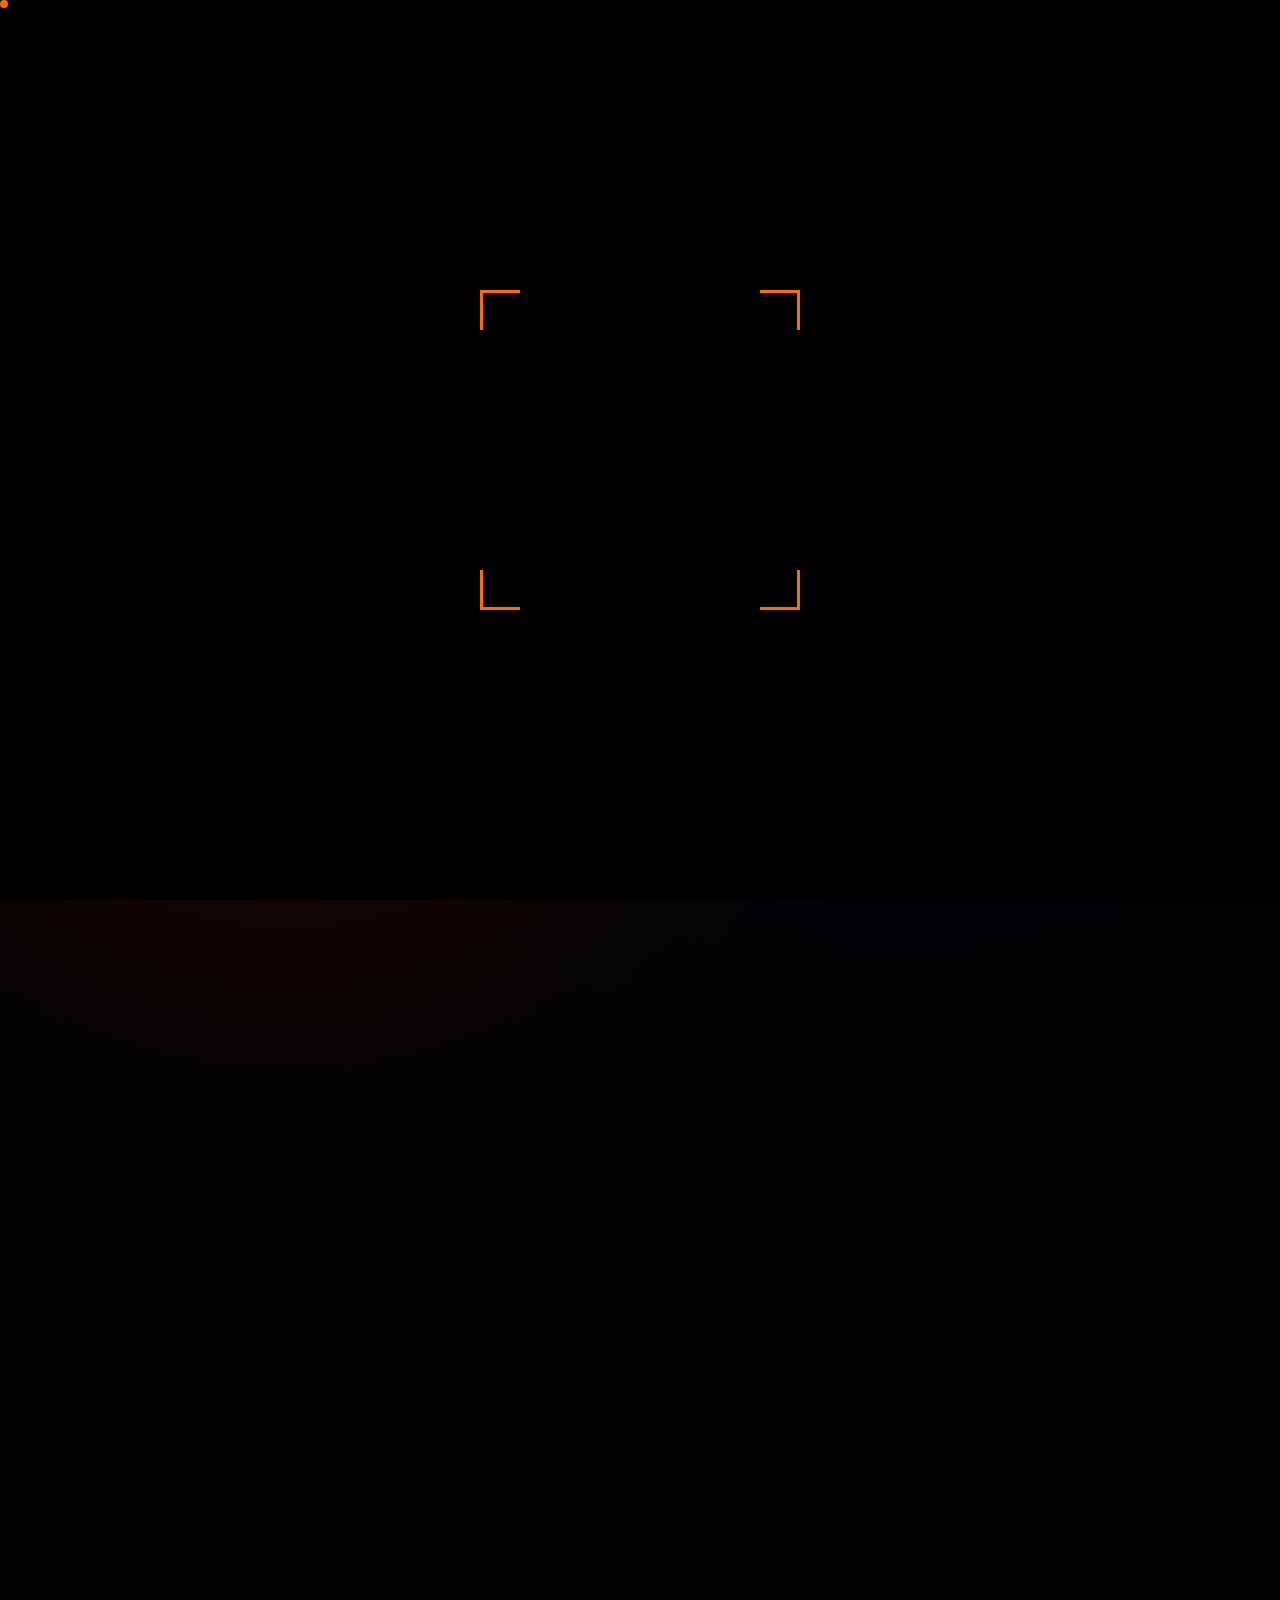
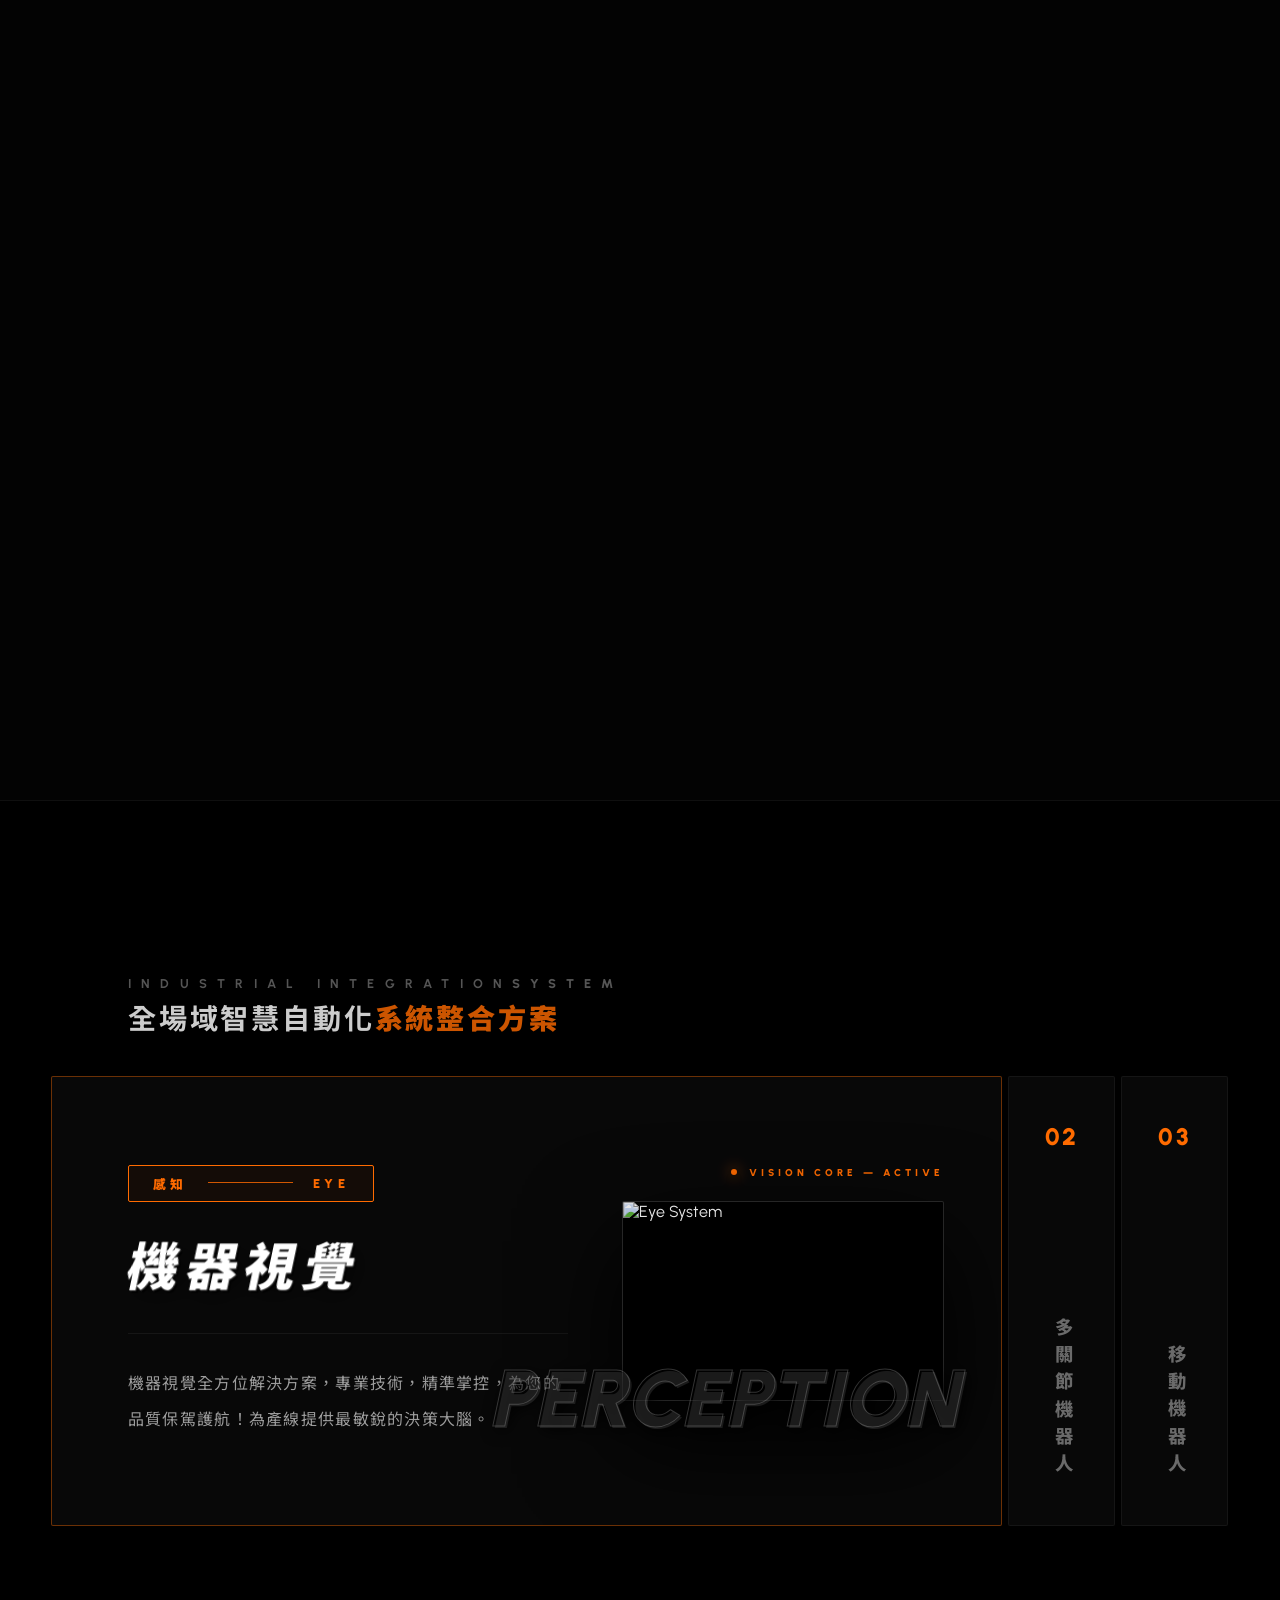
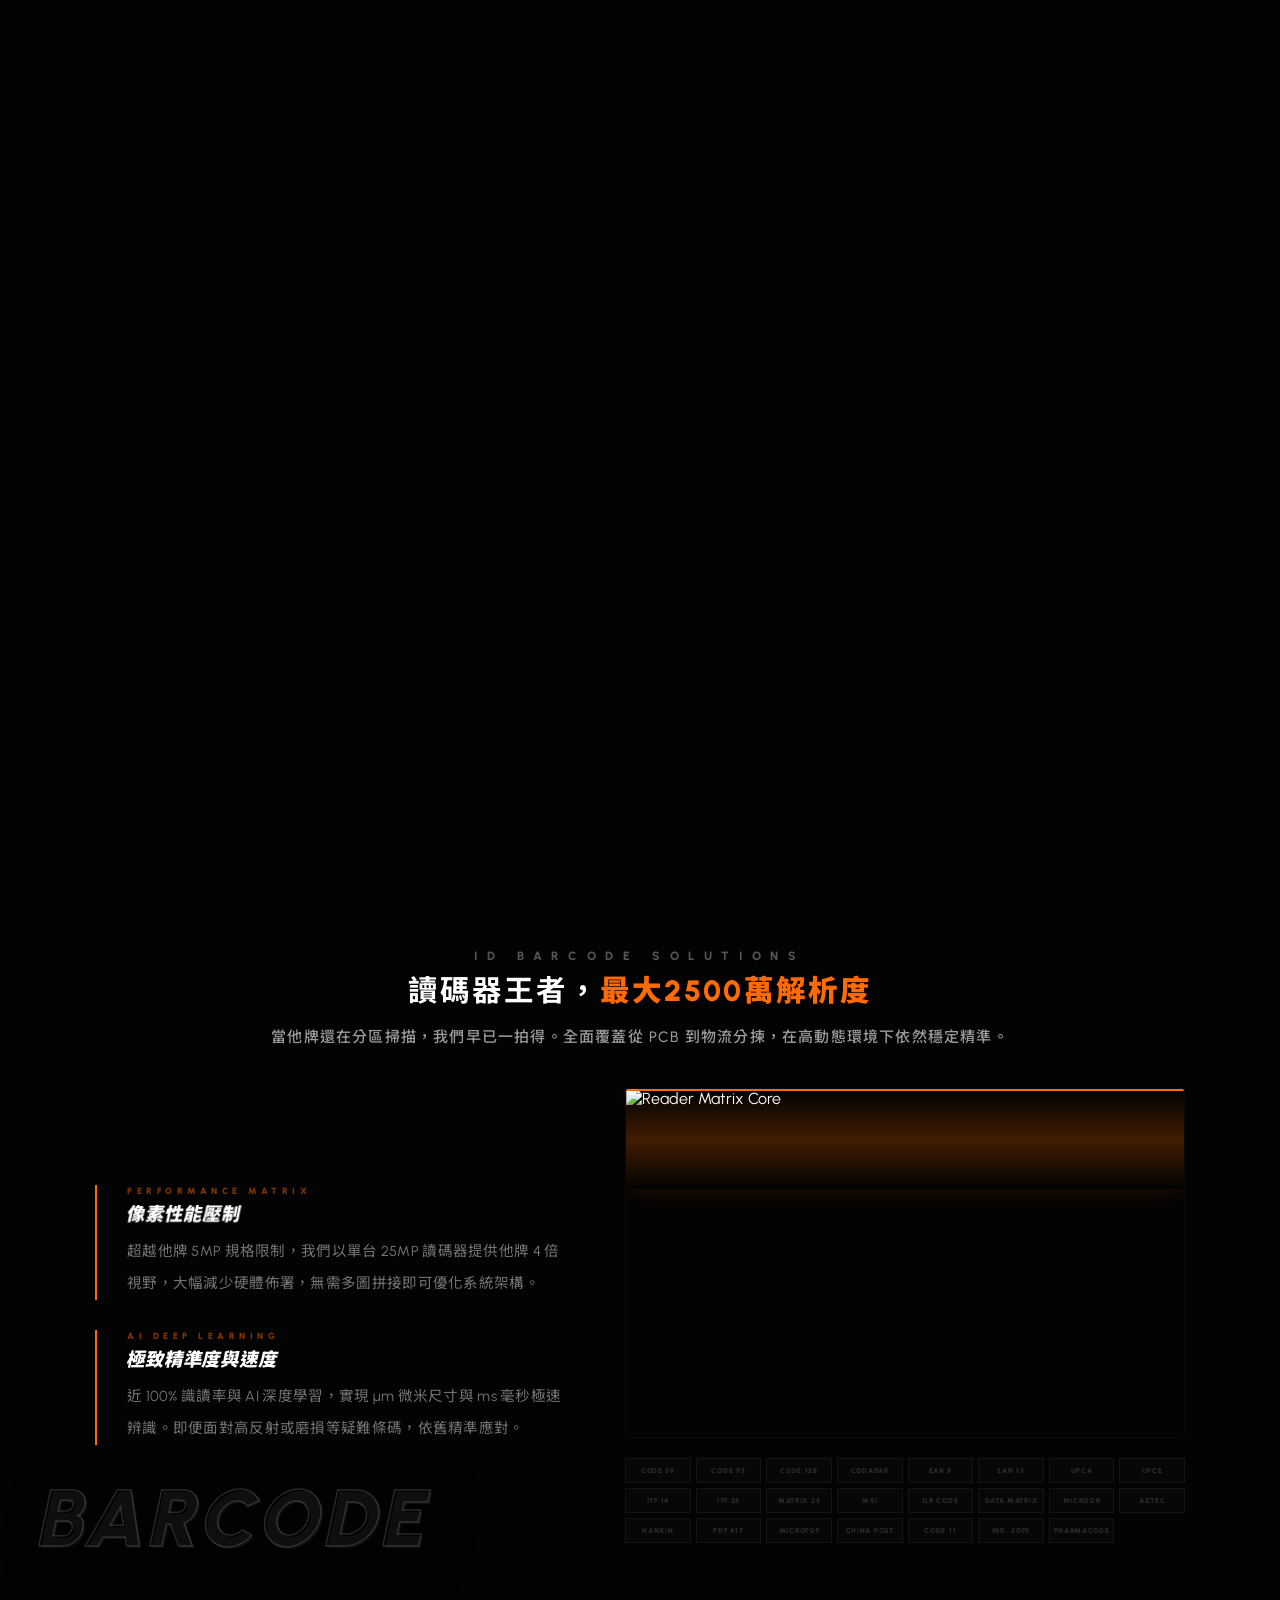
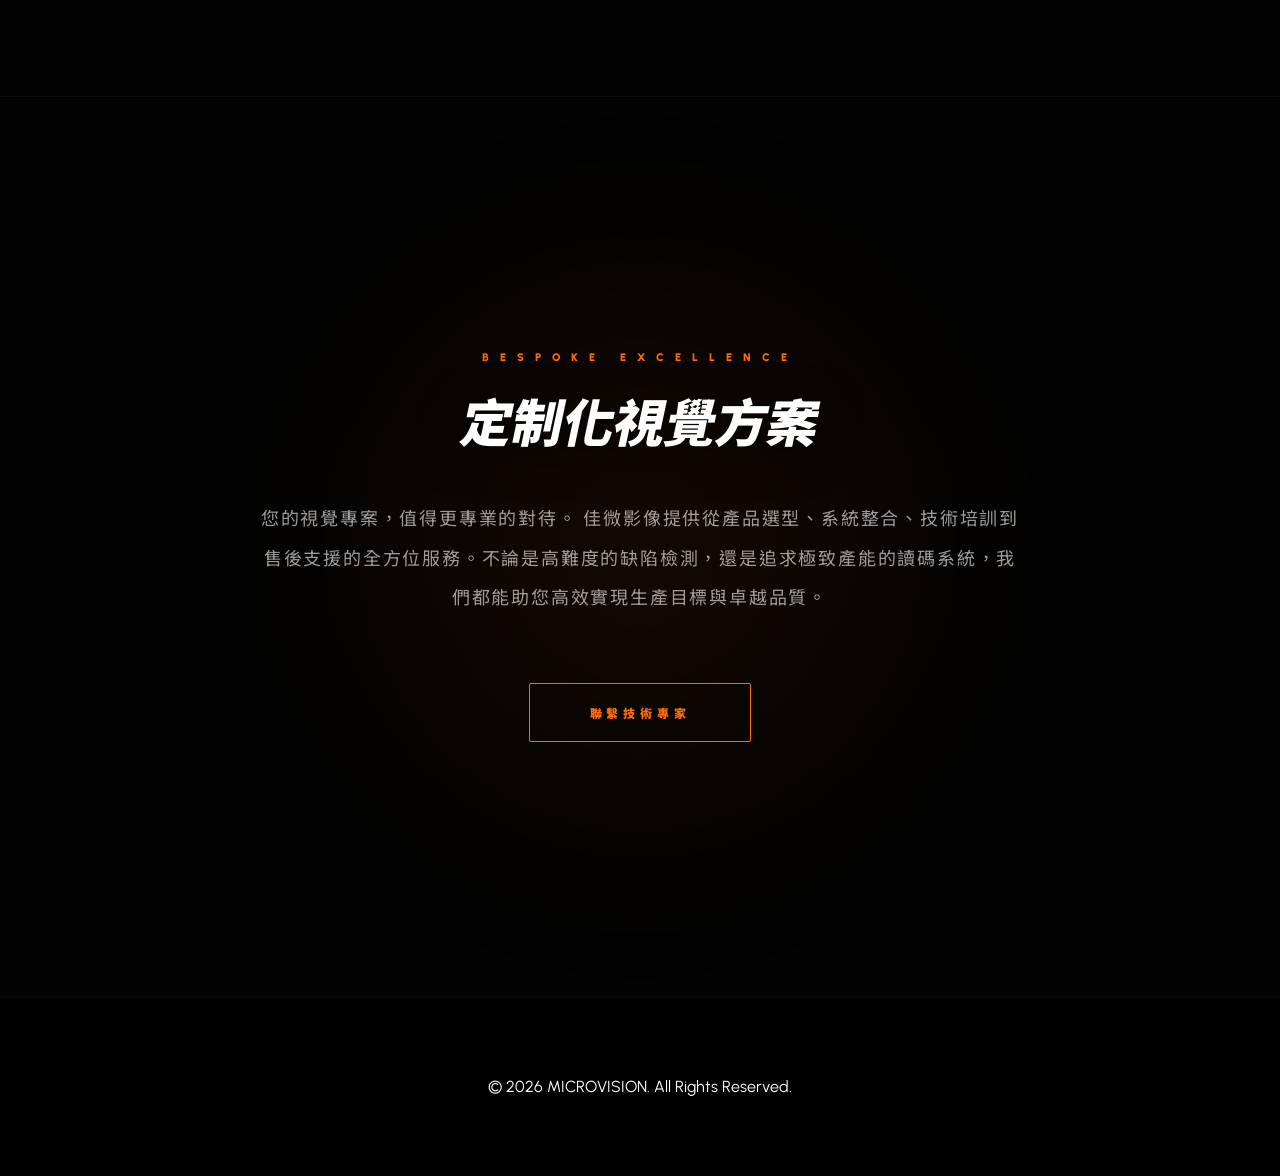
==== microvision-overview_index-min.html @ dd968459 "Add files via upload" ====
<!DOCTYPE html><html lang="zh-TW"><head><meta charset="UTF-8"><meta name="viewport" content="width=device-width, initial-scale=1.0"><title>佳微影像 | 海康機器人台灣總代理</title><link rel="preconnect" href="https://fonts.googleapis.com"><link rel="preconnect" href="https://fonts.gstatic.com" crossorigin><link href="https://fonts.googleapis.com/css2?family=Urbanist:ital,wght@0,100..900;1,100..900&family=Noto+Sans+TC:wght@100..900&display=swap" rel="stylesheet"><script src="https://unpkg.com/gsap@3.12.5/dist/gsap.min.js"></script><script src="https://unpkg.com/gsap@3.12.5/dist/ScrollTrigger.min.js"></script><script src="https://unpkg.com/@studio-freight/lenis@1.0.42/dist/lenis.min.js"></script><link rel="stylesheet" href="microvision-overview_style.min.css"></head><body><div id="cursor"></div><div id="cursor-follower"></div><div class="global-scene"><div class="top-right-glow"></div><div class="bottom-left-glow"></div><div class="tech-grid-lines"></div></div><div id="loader"><div class="laser-line"></div><div class="loader-center"><div class="corner top-left"></div><div class="corner top-right"></div><div class="corner bottom-left"></div><div class="corner bottom-right"></div><img src="https://images.benchmarkemail.com/client1481486/image18718151.png" class="loader-logo-img" alt="Logo"><div class="data-stream"><span id="data-coord">X: 000.00 Y: 000.00</span></div></div></div><header id="main-header"><div class="flex items-center"><a href="https://www.microvision.com.tw/" target="_blank" class="logo-container block" style="display: block;"><img src="https://images.benchmarkemail.com/client1481486/image18718151.png" alt="Microvision Logo"></a><div class="agent-tag">台灣唯一總代理</div></div><nav><ul><li><a href="#hero">Company</a></li><li><a href="#capabilities">Integration</a></li><li><a href="#industrial-cameras">Industrial Cameras</a></li><li><a href="#vision-systems">AI Vision</a></li><li><a href="#barcode-readers">Barcode Readers</a></li></ul></nav></header><main><section id="hero"><div class="text-3d-designer op-left"><span>Machine Vision</span></div><div class="text-3d-designer op-right"><span>System Inspection</span></div><div class="hero-opening-slogan"><p class="opening-text">賦予工業靈魂，定義智慧視覺</p></div><div class="hero-camera-pin"><div class="hero-camera-wrap"><img src="https://github.com/sarah474/microvision/blob/main/f1972607a057.png?raw=true" alt="Vision Camera Core"></div></div><div class="hero-slogan-stage"><p class="slogan-sub">Quality & Performance</p><h2 class="slogan-title">佳微影像提供最源頭、最專業的<br><b>技術支持與在地服務</b></h2></div><div class="hero-text-fixed-container"><div class="designer-narrative-box box-left reveal-text-1"><span class="hft-title">Vision Architecture</span><p class="hft-content">佳微影像提供的不僅是視覺設備，更是從<b>「零」</b>開始的視覺解決方案。以專業技術構築自動化產線的核心感官。</p></div><div class="designer-narrative-box box-right reveal-text-2"><span class="hft-title">Authorized Hub</span><p class="hft-content">海康機器人 <b>HIKROBOT 台灣總代理</b>，以頂尖性能支撐您的自動化藍圖，為台灣工業 4.0 注入穩定方案。</p></div></div><div class="hero-content-scroll"><div class="h-screen"></div><div class="h-[150vh]"></div><div class="h-[150vh]"></div><div class="h-[150vh]"></div><div class="h-[250vh]"></div></div></section><section id="capabilities" class="pillar-arch-wrapper"><div class="pillar-pinned-section"><div id="pillar-header-group" class="pillar-header"><h2><b>Industrial Integration</b>System</h2><h3>全場域智慧自動化<b>系統整合方案</b></h3></div><div class="pillar-scrolling-container"><div class="pillar-card active" data-id="eye"><div class="pillar-bg" style="background-image: url('https://github.com/sarah474/microvision/blob/main/%E7%9C%BC.PNG?raw=true');"></div><div class="side-label-box"><span class="side-num">01</span><span class="side-title">機器視覺</span></div><div class="pillar-expanded-layout"><div class="pillar-info"><div class="concept-pill-label-v3">感知<span class="concept-line-long"></span>EYE</div><h3 class="pillar-main-title-unified">機器視覺</h3><p class="pillar-description-text">機器視覺全方位解決方案，專業技術，精準掌控，為您的品質保駕護航！為產線提供最敏銳的決策大腦。</p></div><div class="pillar-visual-area"><div class="system-status-right-aligned"><span class="status-dot-active"></span>VISION CORE — ACTIVE</div><div class="pillar-img-frame-v3"><img src="https://github.com/sarah474/microvision/blob/main/%E7%9C%BC.PNG?raw=true" alt="Eye System"></div><div class="pillar-decorative-3d-unified">Perception</div></div></div></div><div class="pillar-card" data-id="hand"><div class="pillar-bg" style="background-image: url('https://github.com/sarah474/microvision/blob/main/%E6%89%8B.PNG?raw=true');"></div><div class="side-label-box"><span class="side-num">02</span><span class="side-title">多關節機器人</span></div><div class="pillar-expanded-layout"><div class="pillar-info"><div class="concept-pill-label-v3">執行<span class="concept-line-long"></span>HAND</div><h3 class="pillar-main-title-unified">多關節機器人</h3><p class="pillar-description-text">多關節機器人，極速響應，靈活協作，成就全自動化生產的高速產能！實現眼手合一的精準執行力。</p></div><div class="pillar-visual-area"><div class="system-status-right-aligned"><span class="status-dot-active"></span>ROBOTIC NODE — SYNCED</div><div class="pillar-img-frame-v3"><img src="https://github.com/sarah474/microvision/blob/main/%E6%89%8B.PNG?raw=true" alt="Hand Robotic"></div><div class="pillar-decorative-3d-unified">Action</div></div></div></div><div class="pillar-card" data-id="foot"><div class="pillar-bg" style="background-image: url('https://github.com/sarah474/microvision/blob/main/%E8%85%B3.PNG?raw=true');"></div><div class="side-label-box"><span class="side-num">03</span><span class="side-title">移動機器人</span></div><div class="pillar-expanded-layout"><div class="pillar-info"><div class="concept-pill-label-v3">流動<span class="concept-line-long"></span>FOOT</div><h3 class="pillar-main-title-unified">移動機器人</h3><p class="pillar-description-text">智慧物流 AMR 搬運機器人，高效靈活，自動避障，工廠轉型的物流動脈！連結工廠所有智慧節點。</p></div><div class="pillar-visual-area"><div class="system-status-right-aligned"><span class="status-dot-active"></span>FLEET FLOW — ONLINE</div><div class="pillar-img-frame-v3"><img src="https://github.com/sarah474/microvision/blob/main/%E8%85%B3.PNG?raw=true" alt="AMR Platform"></div><div class="pillar-decorative-3d-unified">Logistics</div></div></div></div></div><div class="pillar-closing-stage"><h2 class="closing-title">從視覺核心出發，<br>主宰<b>產線的每一處神經</b></h2></div></div></section><section id="industrial-cameras"><div class="camera-sticky-wrap"><div class="camera-hero-bg-text">DATA_MATRIX</div><div class="cam-header-block"><h2 class="cam-tag-sync">Industrial Camera</h2><h3 class="cam-title-sync">上千種規格<b>工業相機</b></h3><p class="cam-plain-narrative">他牌沒有的，佳微通通有！拒絕因規格而妥協，提供完整的相機矩陣，滿足對精準度的極致渴望。</p></div><div class="camera-balance-matrix"><div class="spec-item-v14 s-left-side" style="--dir: -80px;"><div class="spec-text-content"><span class="counter-label-top">Ultra-Resolution Matrix</span><div class="kinetic-val-wrap"><span id="c-res-target" class="counter-num">0</span><span class="counter-unit-v14">MP</span></div><span class="spec-main-title-v14">規格大滿貫</span><p class="spec-desc-v14">解析度橫跨 30 萬至 6 億像素，不論多冷門的場景都能精準匹配。</p></div><div class="spec-footer-block"><div class="tech-row-strip"><span class="tech-pill-v14">面陣相機</span><span class="tech-pill-v14">線陣相機</span><span class="tech-pill-v14">立體相機</span><span class="tech-pill-v14">板級相機</span><span class="tech-pill-v14">紅外相機</span><span class="tech-pill-v14">顯微相機</span></div><div class="visual-bar-wrap left-bar"><div class="visual-pulse-left"></div></div></div></div><div class="cam-center-showcase-v14"><div class="precision-viewport-v14"><img src="https://github.com/sarah474/microvision/blob/main/%E5%B7%A5%E6%A5%AD%E7%9B%B8%E6%A9%9F%E5%85%A8.jpg?raw=true" alt="Industrial Lineup"></div><div id="cam-hollow-label-v14" class="cam-hollow-label-v14">Resolution</div></div><div class="spec-item-v14 s-right-side" style="--dir: 80px;"><div class="spec-text-content"><span class="counter-label-top">Broadband Pipeline</span><div class="kinetic-val-wrap"><span id="c-speed-target" class="counter-num">0</span><span class="counter-unit-v14">Gbps</span></div><span class="spec-main-title-v14">極速傳輸技術</span><p class="spec-desc-v14">除了主流協議，XoFLink 光纖傳輸頻寬高達 50Gbps，解決遠距傳輸干擾痛點。</p></div><div class="spec-footer-block"><div class="tech-row-strip"><span class="tech-pill-v14">GigE</span><span class="tech-pill-v14">10GigE</span><span class="tech-pill-v14">USB 3.0</span><span class="tech-pill-v14">CoaXPress</span><span class="tech-pill-v14">CAMERA LINK</span><span class="tech-pill-v14">XoFLink</span></div><div class="visual-bar-wrap right-bar"><div class="visual-pulse-right"></div></div></div></div></div></div></section><section id="vision-systems"><div class="vs-sticky-container"><div class="vs-rings-layer"><div class="vs-rings-container"><div class="vs-ring vs-ring-1"></div><div class="vs-ring vs-ring-2"></div><div class="vs-ring vs-ring-3"></div><div class="vs-ring vs-ring-4"></div></div></div><div class="vs-content-layer"><div id="vs-hollow-title" class="vs-bg-hollow-text">INTELLIGENCE</div><div class="vs-act vs-intro-act"><h2 class="vs-header-label">Deep Learning Algorithm</h2><h2 class="vs-main-title-vm">AI賦能，<b>將複雜化為極簡</b></h2><p class="vs-narrative-paragraph">還再忍受他牌功能單一、擴充性差的僵局嗎？佳微影像提供「智能相機」與「VisionMaster軟體」的雙軌解決方案，達成他牌無法實現的複雜功能。</p><div class="vs-stats-grid"><div class="vs-stat-boutique"><span class="vs-stat-num-tag">01 /</span><span class="vs-stat-val-v2">GN 智能相機</span><span class="vs-stat-lbl-v2">SMART CAMERA</span></div><div class="vs-stat-boutique"><span class="vs-stat-num-tag">02 /</span><span class="vs-stat-val-v2">VM 影像辨識軟體</span><span class="vs-stat-lbl-v2">VisionMaster SYSTEM</span></div></div></div><div class="vs-act vs-hardware-act"><div class="vs-hw-text-side"><span class="vs-hw-label">01. Hardware Layer</span><h3 class="vs-hw-title">智能相機</h3><span class="vs-hw-sub">一體化專家 ｜ 毫秒級極速響應</span><p class="vs-hw-body">單機整合圖像採集、處理與通訊，毫秒級完成定位、讀碼、計數與缺陷檢測。</p></div><div class="vs-hw-marquee-wrapper"><div class="vs-hw-marquee-side"><div class="vs-marquee-track"><div class="vs-marquee-card"><div class="vs-marquee-img-wrap"><img src="https://github.com/sarah474/microvision/blob/main/1%E5%8C%85%E8%A3%9D%E8%A1%8C%E6%A5%AD%20OCR.png?raw=true"></div><div class="vs-marquee-info"><span class="vs-marquee-tag">包裝行業</span><h4 class="vs-marquee-name">OCR</h4></div></div><div class="vs-marquee-card"><div class="vs-marquee-img-wrap"><img src="https://github.com/sarah474/microvision/blob/main/5%E5%8D%B0%E5%88%B7%E8%A1%8C%E6%A5%AD%20%E6%9C%89%E7%84%A1%E6%AA%A2%E6%B8%AC.png?raw=true"></div><div class="vs-marquee-info"><span class="vs-marquee-tag">印刷行業</span><h4 class="vs-marquee-name">有無檢測</h4></div></div><div class="vs-marquee-card"><div class="vs-marquee-img-wrap"><img src="https://github.com/sarah474/microvision/blob/main/7%E8%A3%BD%E9%80%A0%E8%A1%8C%E6%A5%AD%20%E5%B0%BA%E5%AF%B8%E9%87%8F%E6%B8%AC.png?raw=true"></div><div class="vs-marquee-info"><span class="vs-marquee-tag">製造行業</span><h4 class="vs-marquee-name">尺寸量測</h4></div></div><div class="vs-marquee-card"><div class="vs-marquee-img-wrap"><img src="https://github.com/sarah474/microvision/blob/main/4%E9%A3%9F%E5%93%81%E8%A1%8C%E6%A5%AD%20%E9%A1%8F%E8%89%B2%E9%87%8F%E6%B8%AC-1.png?raw=true"></div><div class="vs-marquee-info"><span class="vs-marquee-tag">食品行業</span><h4 class="vs-marquee-name">顏色量測</h4></div></div><div class="vs-marquee-card"><div class="vs-marquee-img-wrap"><img src="https://github.com/sarah474/microvision/blob/main/9%E9%86%AB%E7%99%82%E8%A1%8C%E6%A5%AD%20%E8%A9%A6%E7%AE%A1%E6%AA%A2%E6%B8%AC.png?raw=true"></div><div class="vs-marquee-info"><span class="vs-marquee-tag">醫療行業</span><h4 class="vs-marquee-name">試管檢測</h4></div></div><div class="vs-marquee-card"><div class="vs-marquee-img-wrap"><img src="https://github.com/sarah474/microvision/blob/main/8%E7%89%A9%E6%B5%81%E8%A1%8C%E6%A5%AD%20%E6%A2%9D%E7%A2%BC%E8%AD%98%E5%88%A5.png?raw=true"></div><div class="vs-marquee-info"><span class="vs-marquee-tag">物流行業</span><h4 class="vs-marquee-name">條碼識別</h4></div></div><div class="vs-marquee-card"><div class="vs-marquee-img-wrap"><img src="https://github.com/sarah474/microvision/blob/main/10%E5%8D%8A%E5%B0%8E%E9%AB%94%E8%A1%8C%E6%A5%AD%20SEMI%E8%AD%98%E5%88%A5.png?raw=true"></div><div class="vs-marquee-info"><span class="vs-marquee-tag">半導體行業</span><h4 class="vs-marquee-name">SEMI識別</h4></div></div><div class="vs-marquee-card"><div class="vs-marquee-img-wrap"><img src="https://github.com/sarah474/microvision/blob/main/2.3C%E8%A1%8C%E6%A5%AD%20%E5%88%86%E9%A1%9E%E8%A8%88%E6%95%B8.png?raw=true"></div><div class="vs-marquee-info"><span class="vs-marquee-tag">3C行業</span><h4 class="vs-marquee-name">分類計數</h4></div></div><div class="vs-marquee-card"><div class="vs-marquee-img-wrap"><img src="https://github.com/sarah474/microvision/blob/main/3%E6%B1%BD%E8%BB%8A%E8%A1%8C%E6%A5%AD%20%E7%BC%BA%E9%99%B7%E6%AA%A2%E6%B8%AC.png?raw=true"></div><div class="vs-marquee-info"><span class="vs-marquee-tag">汽車行業</span><h4 class="vs-marquee-name">缺陷檢測</h4></div></div><div class="vs-marquee-card"><div class="vs-marquee-img-wrap"><img src="https://github.com/sarah474/microvision/blob/main/6%E6%A9%9F%E6%A2%B0%E8%A1%8C%E6%A5%AD%20%E6%89%8B%E8%87%82%E5%BC%95%E5%B0%8E%E6%8A%93%E5%8F%96%20.png?raw=true"></div><div class="vs-marquee-info"><span class="vs-marquee-tag">機械行業</span><h4 class="vs-marquee-name">手臂引導抓取</h4></div></div></div></div></div></div><div class="vs-act vs-software-act"><div class="vs-grid-act"><div class="vs-sw-text-side"><span class="vs-hw-label" style="color:var(--brand-orange)">02. Software Layer</span><h3 class="vs-hw-title-white">VisionMaster</h3><span class="vs-hw-sub" style="color:var(--brand-orange)">智慧核心 ｜ 全演算法平台</span><p class="vs-hw-body" style="color: rgba(255,255,255,0.7);">圖形化「無程式碼」開發，讓開發者只需拖拽模塊即可建立完整視覺系統。</p></div><div class="vs-sw-visual-wrapper"><div class="vs-sw-visual-side"><img src="https://github.com/sarah474/microvision/blob/main/image16907310.webp?raw=true" alt="Software Insight"></div></div></div></div></div></div></section><section id="barcode-readers"><div class="br-master-wrap" id="br-sticky-theater"><div class="br-inner-stage"><div class="br-head-block"><h2 class="br-tag-sync">ID Barcode Solutions</h2><h3 class="br-title-sync">讀碼器王者，<b>最大2500萬解析度</b></h3><p class="br-narrative-sync">當他牌還在分區掃描，我們早已一拍得。全面覆蓋從 PCB 到物流分揀，在高動態環境下依然穩定精準。</p></div><div class="br-main-content"><div class="br-info-col"><div class="br-data-block reveal-item-br"><span class="br-data-label">Performance Matrix</span><h4 class="br-data-title">像素性能壓制</h4><p class="br-data-desc">超越他牌 5MP 規格限制，我們以單台 25MP 讀碼器提供他牌 4 倍視野，大幅減少硬體佈署，無需多圖拼接即可優化系統架構。</p></div><div class="br-data-block reveal-item-br"><span class="br-data-label">AI Deep Learning</span><h4 class="br-data-title">極致精準度與速度</h4><p class="br-data-desc">近 100% 識讀率與 AI 深度學習，實現 µm 微米尺寸與 ms 毫秒極速辨識。即便面對高反射或磨損等疑難條碼，依舊精準應對。</p></div></div><div class="br-hollow-accent reveal-item-br">BARCODE</div><div class="br-visual-theatre"><div class="br-image-box"><div class="br-laser-scanner"></div><div class="img-reader-main"><img src="https://github.com/sarah474/microvision/blob/main/1-CODE-15.jpg?raw=true" alt="Reader Matrix Core"></div></div><div class="br-code-grid reveal-item-br"><div class="code-pill-v11">Code 39</div><div class="code-pill-v11">Code 93</div><div class="code-pill-v11">Code 128</div><div class="code-pill-v11">CodaBar</div><div class="code-pill-v11">EAN 8</div><div class="code-pill-v11">EAN 13</div><div class="code-pill-v11">UPCA</div><div class="code-pill-v11">UPCE</div><div class="code-pill-v11">ITF 14</div><div class="code-pill-v11">ITF 25</div><div class="code-pill-v11">Matrix 25</div><div class="code-pill-v11">MSI</div><div class="code-pill-v11">QR Code</div><div class="code-pill-v11">Data Matrix</div><div class="code-pill-v11">MicroQR</div><div class="code-pill-v11">AZTEC</div><div class="code-pill-v11">HanXin</div><div class="code-pill-v11">PDF 417</div><div class="code-pill-v11">MicroPDF</div><div class="code-pill-v11">China Post</div><div class="code-pill-v11">Code 11</div><div class="code-pill-v11">Ind. 2of5</div><div class="code-pill-v11">Pharmacode</div></div></div></div></div></div></section><section id="custom-solutions"><div class="cs-halo-effect"></div><div class="cs-container"><span class="cs-tag">Bespoke Excellence</span><h2 class="cs-title">定制化視覺方案</h2><p class="cs-desc">您的視覺專案，值得更專業的對待。 佳微影像提供從產品選型、系統整合、技術培訓到售後支援的全方位服務。不論是高難度的缺陷檢測，還是追求極致產能的讀碼系統，我們都能助您高效實現生產目標與卓越品質。</p><div class="cs-cta-wrap"><a href="https://www.microvision.com.tw/contact" target="_blank" class="cs-btn">聯繫技術專家</a></div></div></section><footer class="py-20 text-center border-t border-white/5"><p class="text-[10px] tracking-[1em] text-white/20 uppercase">© 2026 MICROVISION. All Rights Reserved.</p></footer></main><script src="microvision-overview_script.min.js"></script></body></html>
---- microvision-overview_style.min.css ----
:root{--brand-orange:#FF6B00;--brand-black:#030303;--brand-blue:#0066FF;--font-main:'Urbanist','Noto Sans TC',sans-serif;--transition:cubic-bezier(.16,1,.3,1);--expo:cubic-bezier(.19,1,.22,1);--slant:-12deg}*{margin:0;padding:0;box-sizing:border-box;cursor:none!important}body{background-color:var(--brand-black);color:#FFFFFF;font-family:var(--font-main);overflow-x:hidden;-webkit-font-smoothing:antialiased}.global-scene{position:fixed;top:0;left:0;width:100%;height:100%;z-index:0;pointer-events:none;background:#000}.top-right-glow{position:absolute;top:-10%;right:-10%;width:80vw;height:80vw;background:radial-gradient(circle at center,rgba(0,102,255,.22) 0%,rgba(0,50,255,.08) 45%,transparent 75%);filter:blur(100px);z-index:1;mix-blend-mode:screen}.bottom-left-glow{position:absolute;bottom:-15%;left:-15%;width:75vw;height:75vw;background:radial-gradient(circle at center,rgba(255,107,0,.22) 0%,rgba(255,60,0,.08) 45%,transparent 75%);filter:blur(120px);z-index:1;mix-blend-mode:screen}.tech-grid-lines{position:absolute;top:0;left:0;width:100%;height:100%;background-image:linear-gradient(rgba(255,255,255,.03) 1.2px,transparent 1.2px),linear-gradient(90deg,rgba(255,255,255,.03) 1.2px,transparent 1.2px);background-size:80px 80px;z-index:2}#loader{position:fixed;top:0;left:0;width:100%;height:100%;background:#000;z-index:10000;display:flex;flex-direction:column;justify-content:center;align-items:center}.laser-line{position:absolute;width:100%;height:3px;background:var(--brand-orange);box-shadow:0 0 20px 2px var(--brand-orange);top:0;z-index:10001;opacity:0}.loader-center{position:relative;width:320px;height:320px;display:flex;flex-direction:column;justify-content:center;align-items:center}.corner{position:absolute;width:40px;height:40px;border:3px solid var(--brand-orange);transition:all .3s}.top-left{top:0;left:0;border-right:none;border-bottom:none}.top-right{top:0;right:0;border-left:none;border-bottom:none}.bottom-left{bottom:0;left:0;border-right:none;border-top:none}.bottom-right{bottom:0;right:0;border-left:none;border-top:none}.loader-logo-img{width:220px;opacity:0;filter:drop-shadow(0 0 15px rgba(255,107,0,.4))}.data-stream{position:absolute;bottom:-40px;width:100%;display:flex;justify-content:center;font-family:monospace;font-size:12px;color:var(--brand-orange);letter-spacing:2px;opacity:0}#cursor{position:fixed;top:0;left:0;width:8px;height:8px;background:var(--brand-orange);border-radius:50%;z-index:10001;pointer-events:none}#cursor-follower{position:fixed;top:0;left:0;width:40px;height:40px;border:1px solid rgba(255,107,0,.4);border-radius:50%;z-index:10000;pointer-events:none}header{position:fixed;top:0;width:100%;padding:2rem 5rem;display:flex;justify-content:space-between;align-items:center;z-index:1000;transition:all .6s var(--transition);opacity:0}header.scrolled{padding:1.2rem 5rem;background:rgba(3,3,3,.85);backdrop-filter:blur(20px);border-bottom:1px solid rgba(255,255,255,.05)}.logo-container img{height:58px;width:auto}.agent-tag{background:var(--brand-orange);color:#000;font-size:10px;font-weight:900;padding:2px 8px;border-radius:2px;margin-left:15px;letter-spacing:.1em}nav ul{display:flex;gap:4rem;list-style:none}nav a{font-size:11px;font-weight:700;text-transform:uppercase;letter-spacing:.2em;opacity:.4;transition:.3s;color:#FFF;text-decoration:none}nav a:hover{opacity:1;color:var(--brand-orange)}#hero{position:relative;width:100%;height:800vh;background:transparent;z-index:10}.text-3d-designer{position:fixed;width:33vw;z-index:5;opacity:0;pointer-events:none;perspective:2000px}.text-3d-designer span{display:block;font-size:4.8vw;font-weight:950;line-height:1;text-transform:uppercase;transform:skewX(var(--slant));color:#000;-webkit-text-stroke:1.2px #FFF;text-shadow:2px 2px 0 #FFF,4px 4px 0 #888,8px 8px 15px rgba(0,0,0,.8)}.op-left{top:20%;left:-120%}.op-right{bottom:20%;right:-120%;text-align:right}.hero-opening-slogan{position:fixed;top:82%;left:50%;transform:translate(-50%,-50%);z-index:12;text-align:center;opacity:0}.opening-text{font-size:1.6rem;font-weight:500;letter-spacing:.6em;color:#FFF;white-space:nowrap;text-shadow:0 0 25px rgba(255,255,255,.4);text-transform:uppercase}.hero-camera-pin{position:sticky;top:0;left:0;width:100%;height:100vh;display:flex;align-items:center;justify-content:center;pointer-events:none;z-index:15}.hero-camera-wrap{width:650px;opacity:0;transform:scale(.5);filter:blur(20px)}.hero-camera-wrap img{width:100%;height:auto;filter:drop-shadow(0 40px 100px rgba(0,0,0,1))}.hero-slogan-stage{position:fixed;top:0;left:0;width:100%;height:100vh;display:flex;flex-direction:column;align-items:center;justify-content:center;z-index:30;pointer-events:none;opacity:0;text-align:center}.slogan-title{font-size:2.2rem;font-weight:600;letter-spacing:.3em;line-height:1.8;color:#EEE;max-width:1000px}.slogan-title b{color:var(--brand-orange);font-weight:800;border-bottom:1.5px solid var(--brand-orange)}.slogan-sub{font-size:11px;color:#444;margin-top:30px;letter-spacing:1em;text-transform:uppercase;font-weight:900}.hero-text-fixed-container{position:fixed;top:0;left:0;width:100%;height:100vh;pointer-events:none;z-index:50;display:flex;align-items:center;justify-content:center;padding:0 10%}.designer-narrative-box{max-width:300px;opacity:0;pointer-events:auto;position:absolute;background:transparent}.box-left{left:8%;text-align:left;transform:translateY(200px)}.box-right{right:8%;text-align:right;transform:translateY(200px)}.hft-title{font-size:10px;font-weight:900;color:var(--brand-orange);letter-spacing:.6em;margin-bottom:20px;display:block;text-transform:uppercase}.hft-content{font-size:17px;color:#FFFFFF;line-height:2;font-weight:500;text-shadow:0 2px 8px rgba(0,0,0,.8)}.pillar-arch-wrapper{position:relative;width:100%;background:transparent;z-index:100;border-top:1px solid rgba(255,255,255,.05)}.pillar-pinned-section{height:100vh;width:100%;display:flex;flex-direction:column;justify-content:center;overflow:hidden;background:#000;transition:background .8s var(--expo)}.pillar-header{padding:0 10% 40px}.pillar-header h2{font-size:.8rem;font-weight:800;color:#555;text-transform:uppercase;letter-spacing:.8em;margin-bottom:12px}.pillar-header h3{font-size:clamp(1.6rem,2.2vw,2.2rem);font-weight:700;letter-spacing:.1em;line-height:1.2;opacity:.8}.pillar-header h3 b{color:var(--brand-orange);font-weight:900}.pillar-scrolling-container{display:flex;width:92vw;margin:0 auto;height:50vh;gap:6px;position:relative}.pillar-card{flex:1;position:relative;overflow:hidden;background:#080808;border-radius:2px;border:1px solid rgba(255,255,255,.05);transition:flex 1s var(--expo),border-color .15s var(--expo);z-index:2}.pillar-card.active{flex:9;border-color:rgba(255,107,0,.4)}.pillar-card.flash{border-color:#FFF!important;box-shadow:0 0 40px rgba(255,255,255,.3)!important;z-index:10}.pillar-bg{position:absolute;top:0;left:0;width:100%;height:100%;background-size:cover;background-position:center;filter:grayscale(1) brightness(.08);transition:1.5s var(--expo)}.pillar-card.active .pillar-bg{filter:grayscale(.5) brightness(.2);transform:scale(1.05)}.side-label-box{position:absolute;top:0;left:0;width:100%;height:100%;display:flex;flex-direction:column;align-items:center;justify-content:space-between;padding:45px 0;z-index:5;transition:opacity .4s var(--expo);white-space:nowrap}.pillar-card.active .side-label-box{opacity:0;visibility:hidden;pointer-events:none}.side-num{font-family:'Urbanist';font-size:1.5rem;font-weight:950;color:var(--brand-orange);letter-spacing:.1em}.side-title{writing-mode:vertical-rl;font-size:1.15rem;font-weight:800;letter-spacing:.5em;color:rgba(255,255,255,.4);text-transform:uppercase}.pillar-expanded-layout{position:absolute;top:0;left:0;width:100%;height:100%;display:flex;align-items:center;justify-content:space-between;padding:40px 6% 40px 8%;opacity:0;visibility:hidden;transform:translateX(-30px);transition:opacity .6s .2s var(--expo),transform .6s .2s var(--expo);z-index:10}.pillar-card.active .pillar-expanded-layout{opacity:1;transform:translateX(0);visibility:visible}.pillar-info{flex:1.2;max-width:520px;position:relative}.concept-pill-label-v3{display:inline-flex;align-items:center;padding:8px 24px;border:1.5px solid var(--brand-orange);color:var(--brand-orange);font-size:.8rem;font-weight:950;letter-spacing:.35em;border-radius:2px;margin-bottom:2.5rem;text-transform:uppercase;background:rgba(255,107,0,.05);width:fit-content}.concept-line-long{display:inline-block;width:85px;height:1px;background:var(--brand-orange);margin:0 20px;transform:translateY(-1px);opacity:.8}.pillar-main-title-unified{font-size:3.2rem;font-weight:950;color:#FFF;letter-spacing:.15em;display:block;line-height:1;margin-bottom:2.5rem;transform:skewX(var(--slant));position:relative;text-shadow:1px 1px 0 rgba(255,255,255,.2),3px 3px 0 rgba(0,0,0,.8),8px 8px 25px rgba(0,0,0,.6)}.pillar-decorative-3d-unified{position:absolute;right:-20px;bottom:-45px;font-size:5rem;font-weight:950;transform:skewX(var(--slant));color:transparent;-webkit-text-stroke:1px rgba(255,255,255,.2);text-shadow:2px 2px 0 rgba(255,255,255,.1),4px 4px 15px rgba(0,0,0,.9);text-transform:uppercase;white-space:nowrap;pointer-events:none;z-index:11;opacity:1}.pillar-description-text{font-size:16px;line-height:2.2;opacity:.6;font-weight:400;max-width:440px;border-top:1px solid rgba(255,255,255,.1);padding-top:2rem;letter-spacing:.08em}.pillar-visual-area{flex:.85;display:flex;align-items:center;justify-content:center;position:relative;padding-left:5%}.pillar-img-frame-v3{width:100%;aspect-ratio:16/10;border:1px solid rgba(255,255,255,.15);border-radius:2px;overflow:hidden;position:relative;background:#000;box-shadow:0 40px 100px rgba(0,0,0,1)}.pillar-img-frame-v3 img{width:100%;height:100%;object-fit:cover;opacity:.9;transition:5s var(--expo)}.system-status-right-aligned{position:absolute;top:-35px;right:0;width:100%;font-size:10px;font-weight:950;letter-spacing:.4em;color:var(--brand-orange);display:flex;align-items:center;justify-content:flex-end;gap:12px}.status-dot-active{width:6px;height:6px;background:var(--brand-orange);border-radius:50%;box-shadow:0 0 15px var(--brand-orange);animation:pulse-glow 2s infinite}@keyframes pulse-glow{0%,100%{opacity:1;transform:scale(1)}50%{opacity:.3;transform:scale(.7)}}.pillar-closing-stage{position:absolute;top:0;left:0;width:100%;height:100%;display:flex;flex-direction:column;align-items:center;justify-content:center;z-index:100;pointer-events:none;opacity:0;text-align:center}.closing-title{font-size:2.2rem;font-weight:700;letter-spacing:.3em;line-height:1.8;color:#EEE;max-width:1000px}.closing-title b{color:var(--brand-orange);font-weight:950;border-bottom:1.5px solid var(--brand-orange)}#industrial-cameras{position:relative;width:100%;height:250vh;background:transparent;z-index:110;margin-top:-15vh}.camera-sticky-wrap{position:sticky;top:0;width:100%;height:100vh;display:flex;flex-direction:column;justify-content:center;align-items:center;padding:0 6%;overflow:hidden;opacity:0}.camera-hero-bg-text{position:absolute;top:50%;left:50%;transform:translate(-50%,-50%) skewX(var(--slant));font-size:25vw;font-weight:950;color:rgba(255,255,255,.012);white-space:nowrap;pointer-events:none;z-index:-1;line-height:.8;width:100%;text-align:center}.cam-header-block{width:100%;text-align:center;margin-bottom:1vh}.cam-tag-sync{font-size:.8rem;font-weight:800;color:#555;text-transform:uppercase;letter-spacing:.8em;margin-bottom:8px;opacity:0;transform:translateY(15px)}.cam-title-sync{font-size:clamp(1.6rem,2.2vw,2.2rem);font-weight:700;letter-spacing:.1em;line-height:1.2;opacity:0;transform:translateY(15px);margin-bottom:.8rem}.cam-title-sync b{color:var(--brand-orange);font-weight:900}.cam-plain-narrative{max-width:900px;margin:0 auto;opacity:0;transform:translateY(10px);font-size:15.5px;line-height:2.2;color:#FFFFFF;font-weight:500;text-align:center;letter-spacing:.1em}.camera-balance-matrix{display:grid;grid-template-columns:360px 1fr 360px;gap:35px;align-items:stretch;width:100%;max-width:1880px;margin-top:1.2vh;position:relative}.spec-item-v14{position:relative;padding:40px 30px;background:rgba(255,255,255,.012);border:1px solid rgba(255,255,255,.08);border-radius:2px;opacity:0;transform:translateX(var(--dir,-50px));transition:border-color .4s;display:flex;flex-direction:column;justify-content:space-between;backdrop-filter:blur(25px);height:440px}.spec-item-v14:hover{border-color:var(--brand-orange)}.counter-label-top{font-size:10px;font-weight:950;color:rgba(255,255,255,.25);text-transform:uppercase;letter-spacing:.4em;margin-bottom:12px;display:block}.kinetic-val-wrap{font-size:4.2rem;font-weight:950;color:var(--brand-orange);display:flex;align-items:baseline;gap:8px;margin-bottom:12px;font-family:'Urbanist';line-height:.8;letter-spacing:-.01em}.counter-num{font-variant-numeric:tabular-nums}.counter-unit-v14{font-size:1.2rem;color:rgba(255,255,255,.2);text-transform:uppercase;letter-spacing:.15em;font-weight:900}.spec-main-title-v14{font-size:1.4rem;font-weight:950;margin-bottom:18px;display:block;color:#FFF;transform:skewX(var(--slant));text-shadow:0 5px 25px rgba(0,0,0,.5);letter-spacing:.1em}.spec-desc-v14{font-size:14.5px;line-height:2.2;color:rgba(255,255,255,.45);margin-bottom:25px;text-align:justify}.tech-row-strip{display:grid;grid-template-columns:repeat(3,1fr);gap:10px;margin-bottom:15px;width:100%}.tech-pill-v14{font-size:10.5px;font-weight:950;padding:7px 0;border:1.2px solid rgba(255,255,255,.12);color:rgba(255,255,255,.65);border-radius:2px;text-transform:uppercase;background:rgba(255,255,255,.04);text-align:center}.cam-center-showcase-v14{position:relative;display:flex;align-items:center;justify-content:center;height:440px;width:100%;background:rgba(255,255,255,.003);border:1px solid rgba(255,255,255,.02);padding:10px;opacity:0}.precision-viewport-v14{position:relative;width:100%;height:100%;overflow:hidden;mask-image:linear-gradient(to right,transparent,black 15%,black 85%,transparent);-webkit-mask-image:linear-gradient(to right,transparent,black 15%,black 85%,transparent)}.precision-viewport-v14 img{width:100%;height:100%;object-fit:contain;filter:brightness(1.2)}.cam-hollow-label-v14{position:absolute;left:50%;bottom:-45px;transform:translateX(-50%) skewX(var(--slant));font-size:4.8rem;font-weight:950;color:transparent;-webkit-text-stroke:1.2px rgba(255,255,255,.18);text-shadow:2px 2px 0 rgba(255,255,255,.05),10px 10px 40px rgba(0,0,0,.8);text-transform:uppercase;white-space:nowrap;pointer-events:none;z-index:10;opacity:0}.visual-bar-wrap{width:0;height:3px;background:rgba(255,255,255,.15);position:relative;overflow:hidden;border-radius:2px;margin-top:5px}.visual-pulse-left{position:absolute;top:0;left:-100%;width:60%;height:100%;background:linear-gradient(90deg,transparent,var(--brand-orange),transparent);animation:move-pulse 2.5s infinite linear}.visual-pulse-right{position:absolute;top:0;left:-100%;width:60%;height:100%;background:linear-gradient(90deg,transparent,var(--brand-blue),transparent);animation:move-pulse 2s infinite linear}@keyframes move-pulse{0%{left:-100%}100%{left:200%}}#vision-systems{position:relative;width:100%;background:transparent;z-index:120;overflow:hidden;margin-top:-25vh}.vs-sticky-container{height:100vh;width:100%;position:relative;overflow:hidden}.vs-rings-layer{position:absolute;inset:0;pointer-events:none;z-index:0;overflow:hidden}.vs-rings-container{position:absolute;inset:0;display:flex;align-items:center;justify-content:center}.vs-ring{position:absolute;border-radius:50%;border:1.5px solid rgba(255,107,0,.6);box-shadow:0 0 20px rgba(255,107,0,.15),inset 0 0 20px rgba(255,107,0,.15);width:15vw;height:15vw;opacity:0;transform:scale(.001);transform-origin:center center}.vs-content-layer{position:absolute;inset:0;z-index:10;padding:0;pointer-events:none}.vs-act{pointer-events:auto}.vs-bg-hollow-text{position:absolute;top:50%;left:50%;font-size:25vw;font-weight:950;color:transparent;-webkit-text-stroke:1.5px rgba(255,255,255,.4);text-shadow:3px 3px 0 rgba(255,255,255,.15),10px 10px 30px rgba(0,0,0,.8);white-space:nowrap;line-height:.8;opacity:0;font-family:'Urbanist'}.vs-intro-act{position:absolute;inset:0;display:flex;flex-direction:column;justify-content:center;align-items:center;text-align:center;opacity:0;padding:0 8%}.vs-header-label{font-size:.8rem;font-weight:800;color:#555;text-transform:uppercase;letter-spacing:.8em;margin-bottom:12px;font-family:var(--font-main)}.vs-main-title-vm{font-size:clamp(1.6rem,2.2vw,2.2rem);font-weight:700;letter-spacing:.1em;line-height:1.2;margin-bottom:2rem;color:#FFFFFF;transform:skewX(0)}.vs-main-title-vm b{color:var(--brand-orange);font-weight:900}.vs-narrative-paragraph{max-width:850px;color:rgba(255,255,255,.6);font-size:15.5px;line-height:2.2;letter-spacing:.12em;margin-bottom:3.5rem;text-align:center;font-weight:500}.vs-stats-grid{display:flex;gap:4rem;border-top:1px solid rgba(255,255,255,.05);padding-top:3.5rem}.vs-stat-boutique{position:relative;padding:25px 45px;border-left:2px solid var(--brand-orange);background:linear-gradient(90deg,rgba(255,107,0,.05) 0%,transparent 100%);transition:.4s var(--expo);text-align:left}.vs-stat-boutique::after{content:'';position:absolute;top:0;left:0;width:30px;height:1.5px;background:var(--brand-orange)}.vs-stat-num-tag{font-size:10px;font-weight:950;color:var(--brand-orange);letter-spacing:.4em;margin-bottom:12px;display:block;opacity:.6}.vs-stat-val-v2{font-size:24px;font-weight:950;color:#FFF;display:block;margin-bottom:.5rem;font-family:'Urbanist'}.vs-stat-lbl-v2{font-size:11px;color:rgba(255,255,255,.3);letter-spacing:.25em;text-transform:uppercase;font-weight:800}.vs-hardware-act{display:flex;flex-direction:row;gap:4vw;align-items:center;justify-content:space-between;width:100%;height:100%;position:absolute;inset:0;opacity:0;padding:0 8%}.vs-hw-text-side{flex:0 0 380px;text-align:left}.vs-hw-label{font-size:10px;font-weight:950;color:var(--brand-orange);letter-spacing:.5em;margin-bottom:25px;display:block;text-transform:uppercase}.vs-hw-title{font-size:3.2rem;font-weight:950;transform:skewX(var(--slant));margin-bottom:1.5rem;text-shadow:1px 1px 0 rgba(255,255,255,.2),8px 8px 25px rgba(0,0,0,.6)}.vs-hw-sub{font-size:14.5px;color:var(--brand-orange);font-weight:950;letter-spacing:.3em;text-transform:uppercase;margin-bottom:2.5rem;display:block;border-left:2.5px solid var(--brand-orange);padding-left:20px;line-height:1.5}.vs-hw-body{font-size:16px;line-height:2.2;color:rgba(255,255,255,.5);letter-spacing:.05em}.vs-hw-marquee-wrapper{position:relative;flex:1;height:420px;display:flex;align-items:center}.vs-hw-marquee-side{overflow:hidden;width:100%;mask-image:linear-gradient(to right,transparent,black 5%,black 95%,transparent);-webkit-mask-image:linear-gradient(to right,transparent,black 5%,black 95%,transparent)}.vs-marquee-track{display:flex;gap:25px;padding:20px 0;width:max-content}.vs-marquee-card{width:480px;height:340px;background:rgba(255,255,255,.02);backdrop-filter:blur(10px);border:1px solid rgba(255,255,255,.08);border-radius:8px;display:flex;flex-direction:column;flex-shrink:0;position:relative;overflow:hidden;transition:transform .5s var(--expo),border-color .5s,box-shadow .5s}.vs-marquee-card:hover{border-color:rgba(255,107,0,.4);transform:translateY(-8px);box-shadow:0 20px 40px rgba(0,0,0,.8),0 0 30px rgba(255,107,0,.15)}.vs-marquee-img-wrap{width:100%;height:240px;display:flex;align-items:center;justify-content:center;background:transparent}.vs-marquee-img-wrap img{width:100%;height:100%;object-fit:contain;opacity:.85;transition:.8s var(--expo);filter:drop-shadow(0 10px 20px rgba(0,0,0,.5))}.vs-marquee-card:hover .vs-marquee-img-wrap img{opacity:1;transform:scale(1.05)}.vs-marquee-info{padding:20px 30px;display:flex;flex-direction:column;gap:8px;margin-top:auto;border-top:1px solid rgba(255,255,255,.05);background:rgba(0,0,0,.2)}.vs-marquee-tag{font-size:11px;font-weight:950;color:var(--brand-orange);text-transform:uppercase;letter-spacing:.25em;display:block}.vs-marquee-name{font-size:1.4rem;font-weight:700;color:#FFF;margin:0;letter-spacing:.05em}.vs-software-act{position:absolute;inset:0;display:flex;align-items:center;justify-content:center;opacity:0;width:100%;height:100%;padding:0 8%}.vs-grid-act{display:grid;grid-template-columns:450px 1fr;gap:8vw;align-items:center;width:100%}.vs-sw-text-side{text-align:left}.vs-hw-title-white{font-size:3.2rem;font-weight:950;transform:skewX(var(--slant));margin-bottom:1.5rem;color:#FFF!important;text-shadow:1px 1px 0 rgba(255,255,255,.2),8px 8px 25px rgba(0,0,0,.6)}.vs-sw-visual-wrapper{position:relative;height:500px;width:100%;display:flex;align-items:center;justify-content:center}.vs-sw-visual-side{position:relative;width:100%;height:100%;background:transparent;border:none;overflow:visible;box-shadow:none;display:flex;align-items:center;justify-content:center}.vs-img-item{width:100%;height:100%;display:flex;align-items:center;justify-content:center}.vs-img-item img{width:100%;height:100%;object-fit:contain;filter:brightness(1.15) contrast(1.1)}#barcode-readers{position:relative;width:100%;height:100vh;background:#030303;z-index:800;overflow:visible;margin-top:-55vh}.br-master-wrap{position:sticky;top:0;height:100vh;width:100%;display:flex;flex-direction:column;justify-content:center;overflow:hidden;z-index:801}.br-inner-stage{width:100%;max-width:1200px;margin:0 auto;position:relative;z-index:10;display:flex;flex-direction:column;justify-content:center;transform:translateY(0)}.br-head-block{width:100%;text-align:center;margin-bottom:4vh}.br-tag-sync{font-size:.75rem;font-weight:800;color:#555;text-transform:uppercase;letter-spacing:.8em;margin-bottom:10px;display:block}.br-title-sync{font-size:clamp(1.8rem,2.3vw,2.3rem);font-weight:700;letter-spacing:.1em;line-height:1.2;margin-bottom:.8rem;color:#FFF}.br-title-sync b{color:var(--brand-orange);font-weight:950}.br-narrative-sync{max-width:750px;margin:0 auto;font-size:15px;line-height:2;color:rgba(255,255,255,.6);font-weight:500;text-align:center;letter-spacing:.08em}.br-main-content{display:flex;justify-content:center;align-items:center;gap:60px;width:100%;position:relative}.br-info-col{position:relative;display:flex;flex-direction:column;gap:30px;z-index:5;width:470px;padding-bottom:0}.br-hollow-accent{position:absolute;bottom:-5px;left:0;font-size:5rem;font-weight:950;color:transparent;-webkit-text-stroke:1.5px rgba(255,255,255,.15);text-shadow:2px 2px 0 rgba(255,255,255,.05),10px 10px 40px rgba(0,0,0,.8);text-transform:uppercase;pointer-events:none;transform:skewX(var(--slant));letter-spacing:.05em;line-height:.75;z-index:0}.br-data-block{position:relative;border-left:2.5px solid var(--brand-orange);padding-left:30px;width:100%;z-index:2}.br-data-label{font-size:9px;font-weight:950;color:var(--brand-orange);letter-spacing:.5em;margin-bottom:10px;display:block;opacity:.5;text-transform:uppercase}.br-data-title{font-size:1.15rem;font-weight:950;color:#FFF;transform:skewX(var(--slant));margin-bottom:12px;letter-spacing:.05em;display:block;line-height:1}.br-data-desc{font-size:14.5px;line-height:2.2;color:rgba(255,255,255,.45);text-align:left;letter-spacing:.02em}.br-visual-theatre{position:relative;display:flex;flex-direction:column;align-items:center;gap:20px;width:560px;z-index:2}.br-image-box{position:relative;width:100%;aspect-ratio:16/10;display:flex;align-items:center;justify-content:center;overflow:hidden;background:transparent;border:1px solid rgba(255,255,255,.03);border-radius:4px}.img-reader-main{width:100%;height:100%;display:flex;align-items:center;justify-content:center}.img-reader-main img{width:100%;height:100%;object-fit:contain;z-index:2;mix-blend-mode:screen;filter:brightness(1.1)}@keyframes scan-autonomous{0%{transform:translateY(0);opacity:0}10%{opacity:1}90%{opacity:1}100%{transform:translateY(320px);opacity:0}}.br-laser-scanner{position:absolute;left:0;top:0;width:100%;height:100px;background:linear-gradient(to bottom,transparent,rgba(255,107,0,.25),transparent);border-top:2px solid var(--brand-orange);z-index:15;pointer-events:none;box-shadow:0 -10px 30px rgba(255,107,0,.3);animation:scan-autonomous 3.8s ease-in-out infinite}.br-code-grid{display:grid;grid-template-columns:repeat(8,1fr);gap:5px;width:100%}.code-pill-v11{font-family:'Urbanist';font-size:7px;font-weight:950;color:rgba(255,255,255,.15);padding:7px 2px;text-align:center;text-transform:uppercase;border:1px solid rgba(255,255,255,.05);letter-spacing:.1em;transition:.4s;background:rgba(255,255,255,.02)}.code-pill-v11.decoding{color:var(--brand-orange);border-color:var(--brand-orange);background:rgba(255,107,0,.1);box-shadow:0 0 15px rgba(255,107,0,.2)}#custom-solutions{position:relative;width:100%;height:100vh;background:transparent;z-index:850;display:flex;align-items:center;justify-content:center;overflow:hidden;border-top:1px solid rgba(255,255,255,.05);margin-top:0}.cs-halo-effect{position:absolute;width:60vw;height:60vw;background:radial-gradient(circle at center,rgba(255,107,0,.08) 0%,transparent 70%);filter:blur(80px);z-index:0;animation:halo-pulse 8s infinite ease-in-out}@keyframes halo-pulse{0%,100%{transform:scale(1);opacity:.5}50%{transform:scale(1.2);opacity:.8}}.cs-container{position:relative;z-index:10;text-align:center;max-width:900px;padding:0 5%}.cs-tag{font-size:11px;font-weight:950;color:var(--brand-orange);letter-spacing:1em;text-transform:uppercase;margin-bottom:2rem;display:block}.cs-title{font-size:clamp(2.5rem,4vw,4.5rem);font-weight:950;line-height:1.1;margin-bottom:3rem;transform:skewX(var(--slant));text-shadow:0 10px 40px rgba(0,0,0,.5)}.cs-desc{font-size:18px;line-height:2.2;color:rgba(255,255,255,.6);font-weight:400;letter-spacing:.1em;margin-bottom:4rem;text-align:center}.cs-cta-wrap{display:flex;justify-content:center}.cs-btn{padding:20px 60px;border:1.5px solid var(--brand-orange);color:var(--brand-orange);font-size:12px;font-weight:950;letter-spacing:.4em;text-transform:uppercase;transition:.4s var(--expo);border-radius:2px;text-decoration:none;display:inline-block}.cs-btn:hover{background:var(--brand-orange);color:#000;transform:translateY(-5px);box-shadow:0 15px 30px rgba(255,107,0,.2)}footer{padding:5rem 0;text-align:center;border-top:1px solid rgba(255,255,255,.05);background:#000;position:relative;z-index:900}@media (max-width:1100px){.br-main-content{flex-direction:column;gap:30px}.br-inner-stage{padding:0 5%}.br-code-grid{grid-template-columns:repeat(4,1fr)}}.hero-camera-wrap,.hero-camera-wrap img,.text-3d-designer,.text-3d-designer span{will-change:transform,opacity,filter}.pillar-bg,.pillar-card,.pillar-main-title-unified{will-change:transform,flex,filter}.vs-ring,.vs-bg-hollow-text,.vs-marquee-track,.br-laser-scanner{will-change:transform,opacity}#cursor,#cursor-follower,.top-right-glow,.bottom-left-glow,.cs-halo-effect{will-change:transform,opacity}.cam-tag-sync,.cam-title-sync,.cam-plain-narrative,.spec-item-v14{will-change:transform,opacity}#main-header .flex.items-center{display:flex!important;align-items:center!important}.vs-grid-act{display:flex!important;align-items:center!important;gap:8vw}.vs-sw-visual-wrapper{display:flex!important;justify-content:center!important;align-items:center!important;width:100%}.vs-img-item img{max-width:100%;height:auto;display:block}#main-header{z-index:9999!important;position:fixed!important;top:0;left:0;width:100%;background-color:rgba(3,3,3,.85)!important;backdrop-filter:blur(15px);-webkit-backdrop-filter:blur(15px);border-bottom:1px solid rgba(255,255,255,.1);padding:1.5rem 5%!important;transition:all .4s ease}body{padding-top:0}
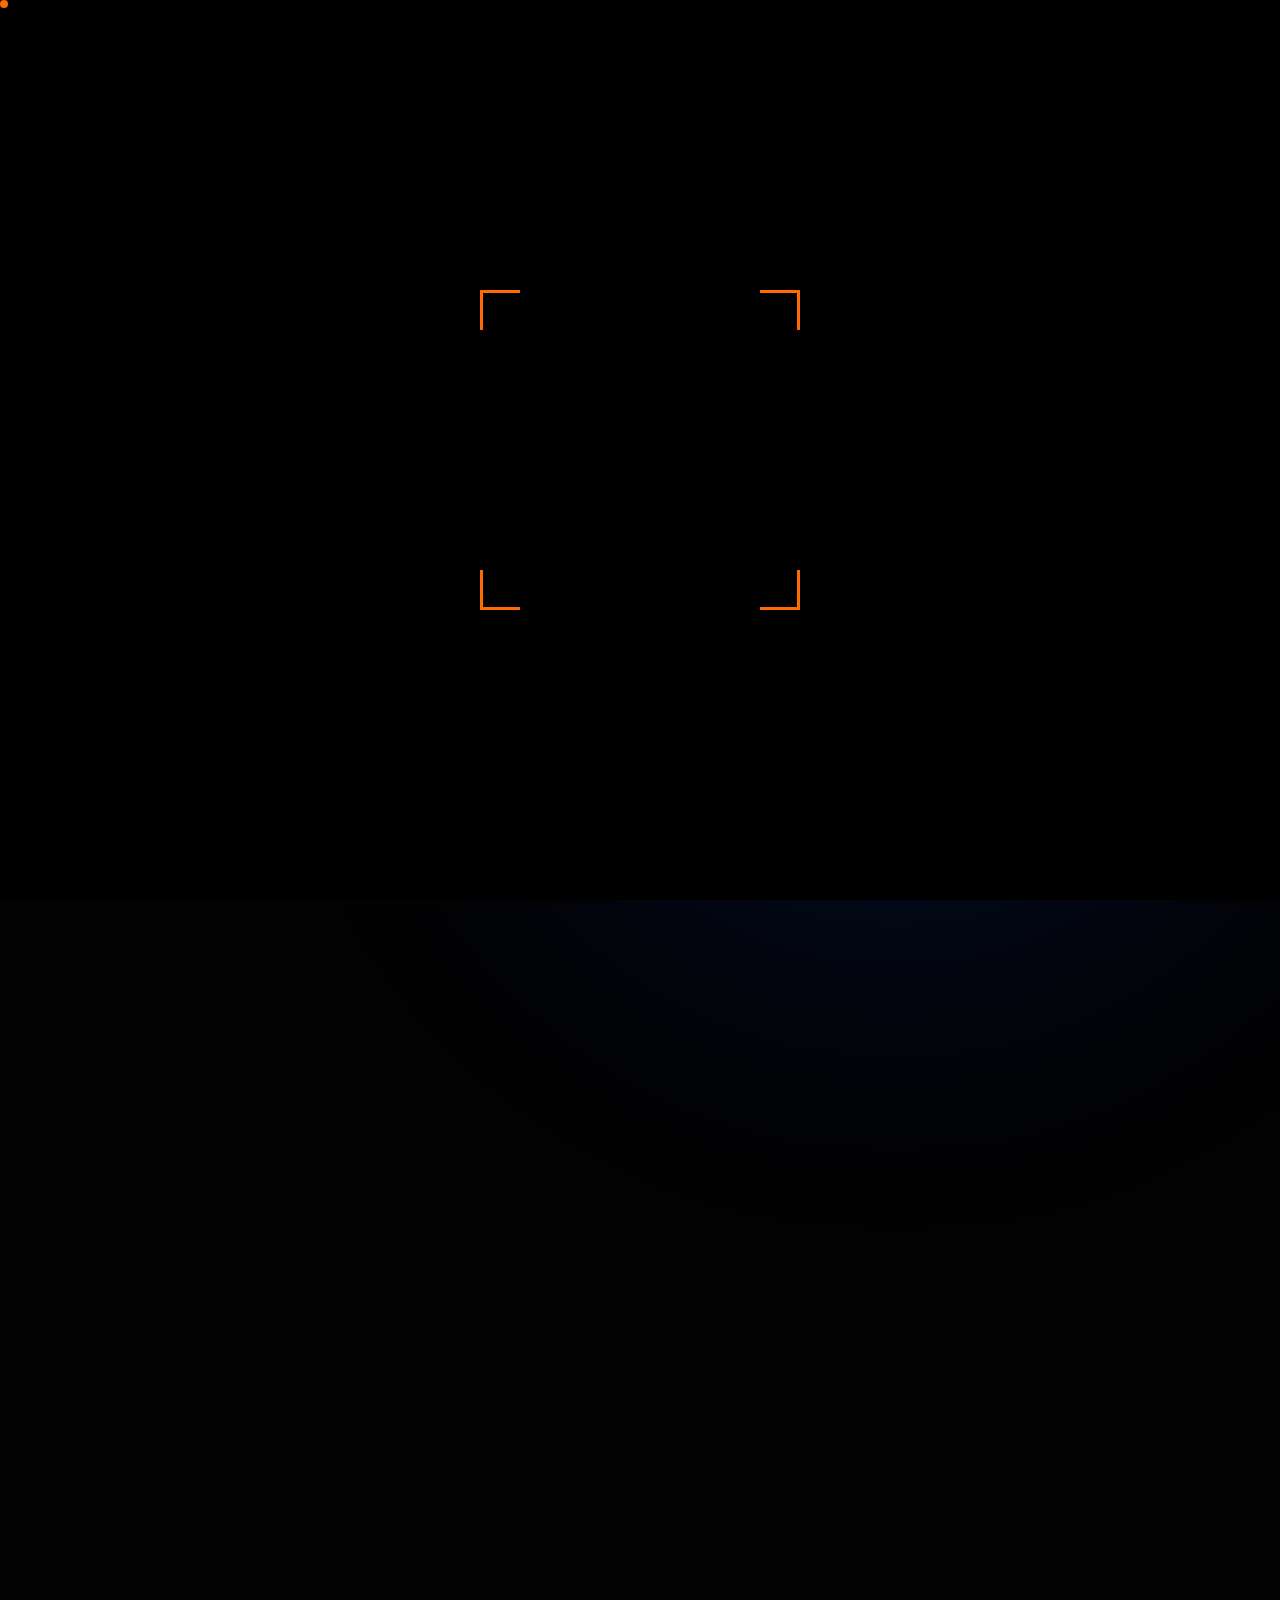
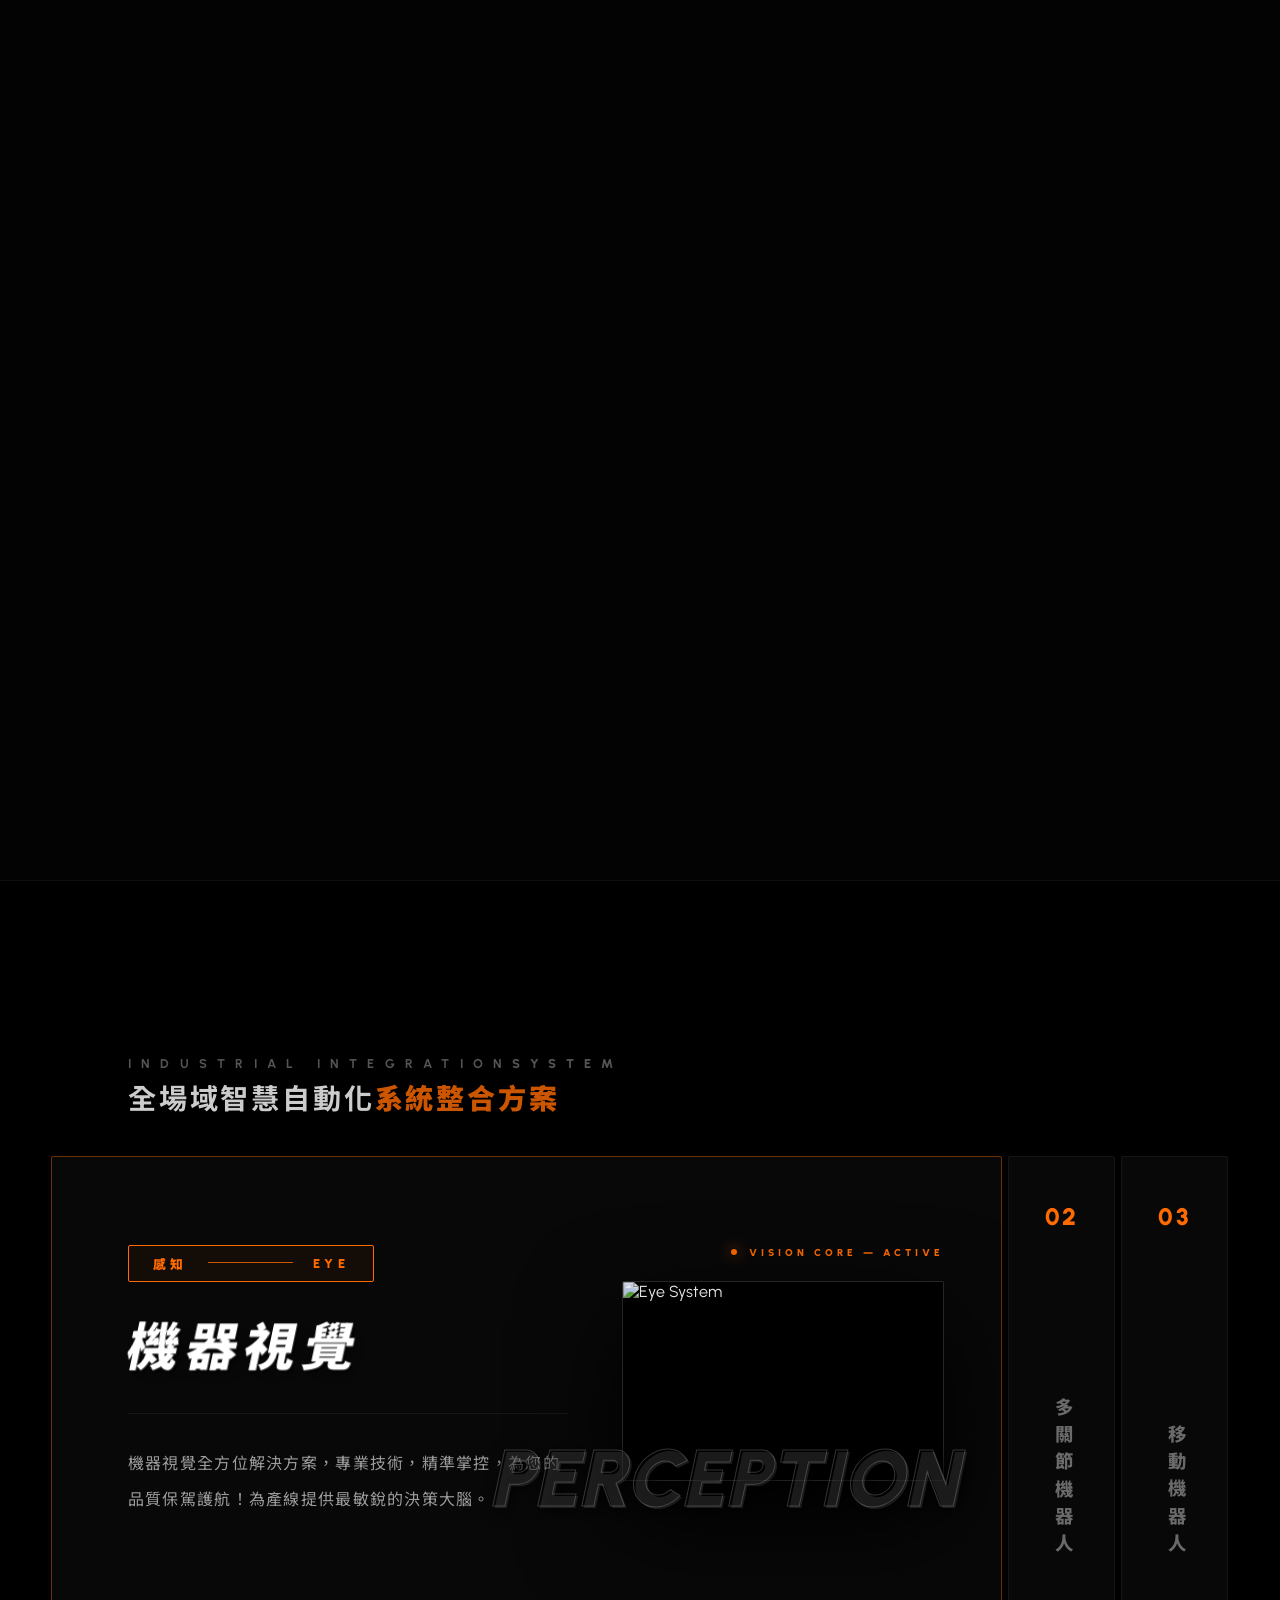
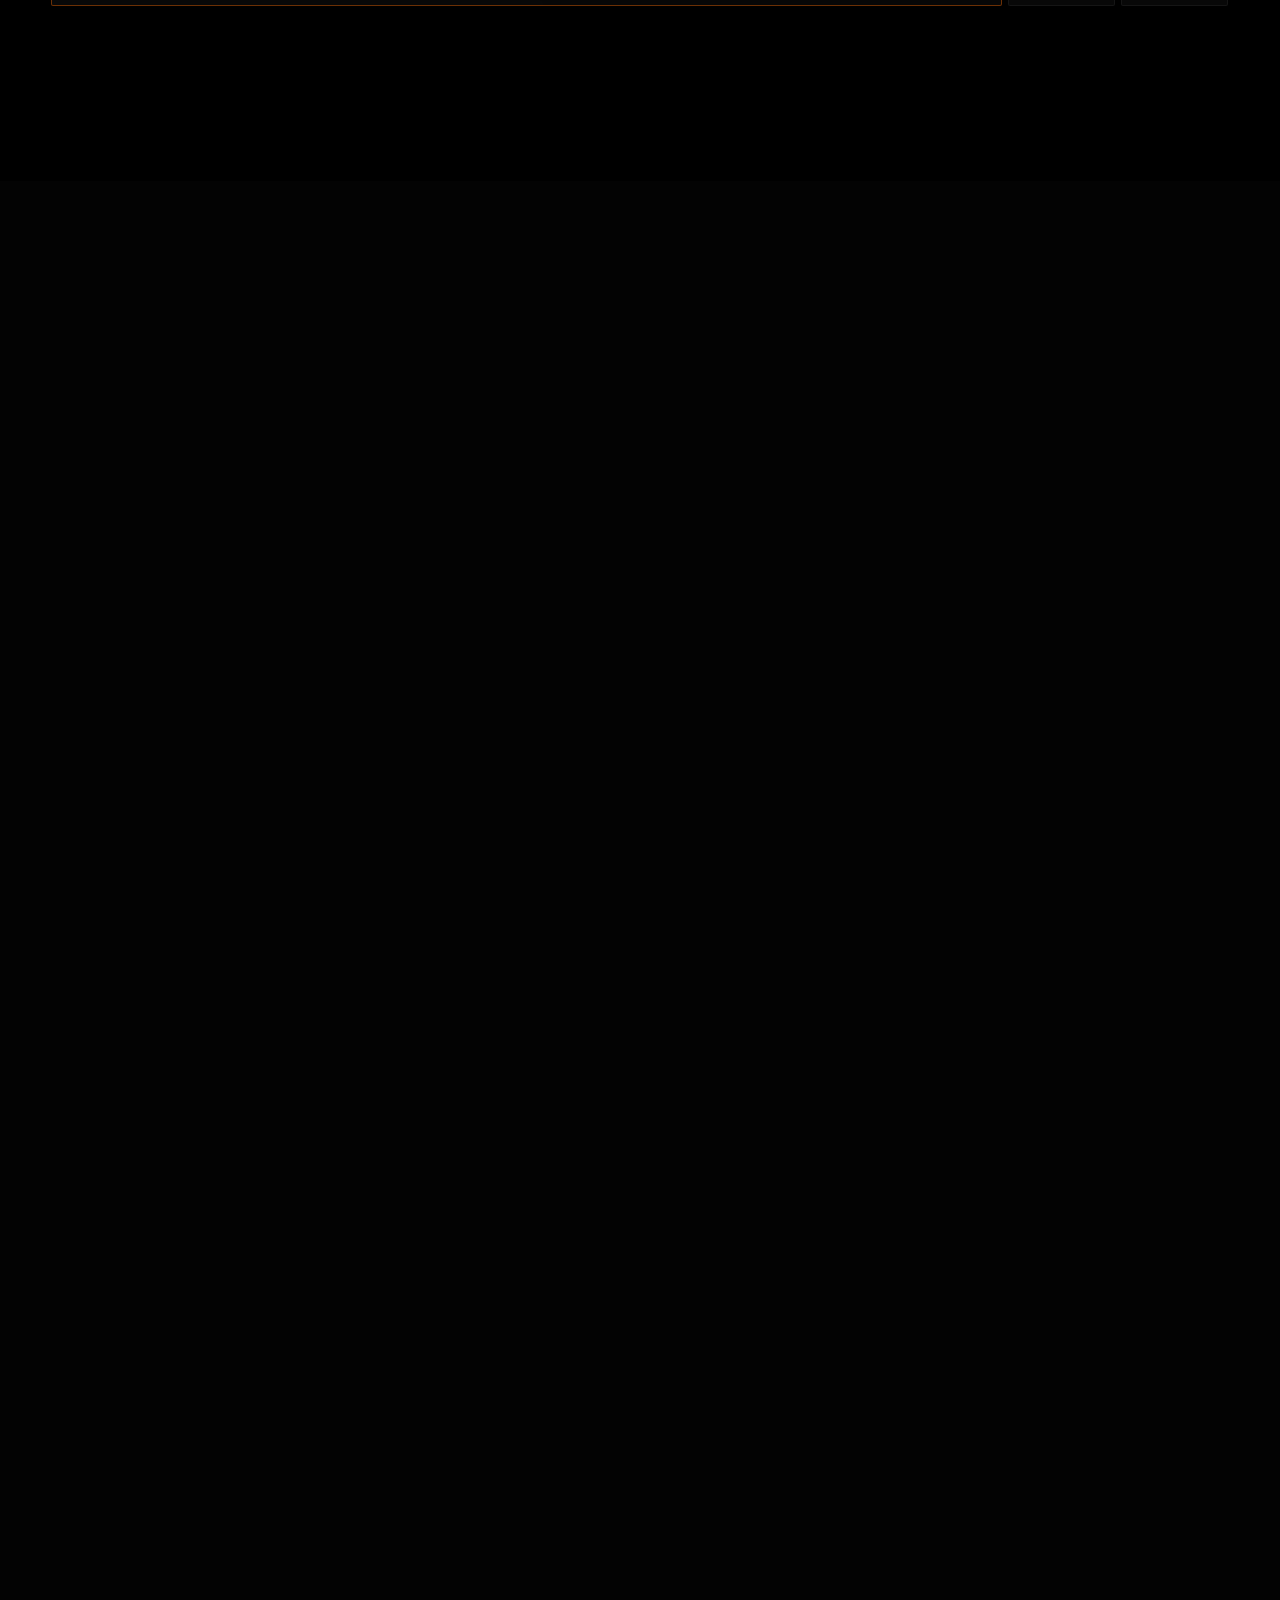
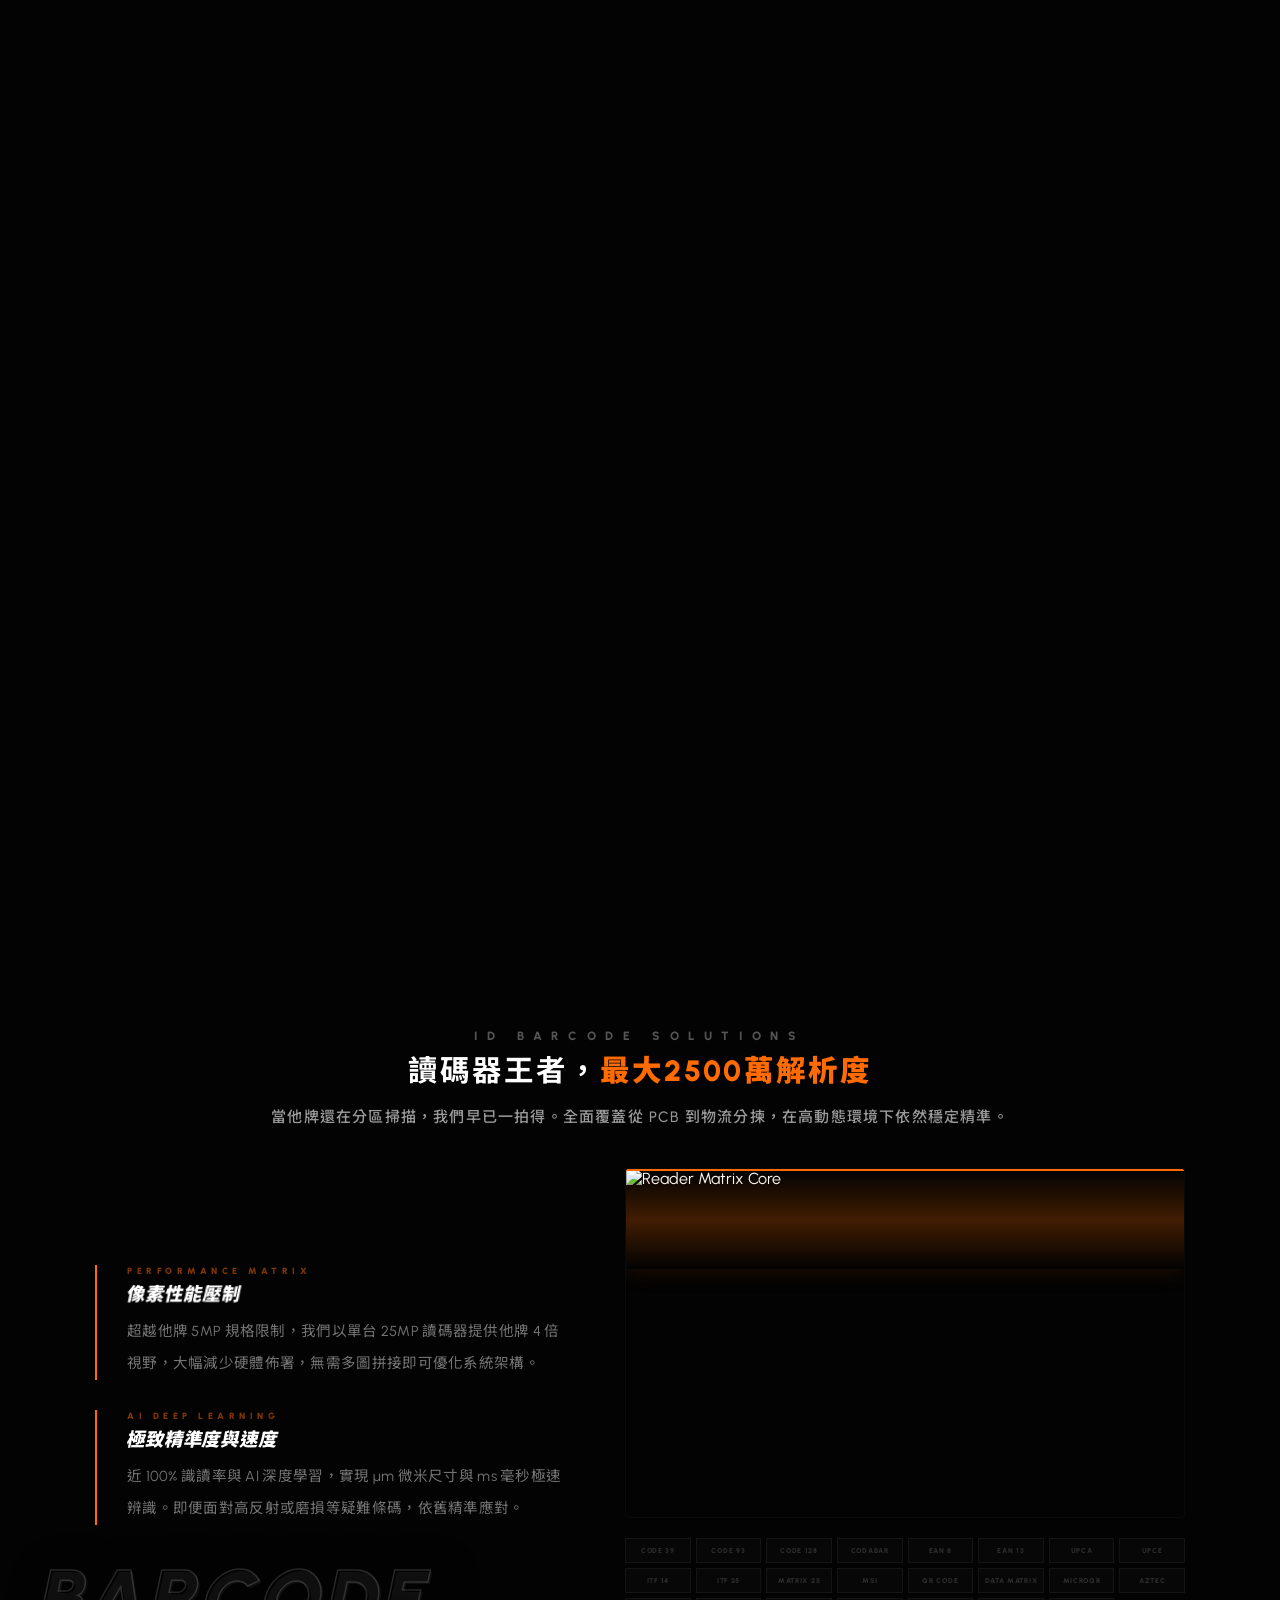
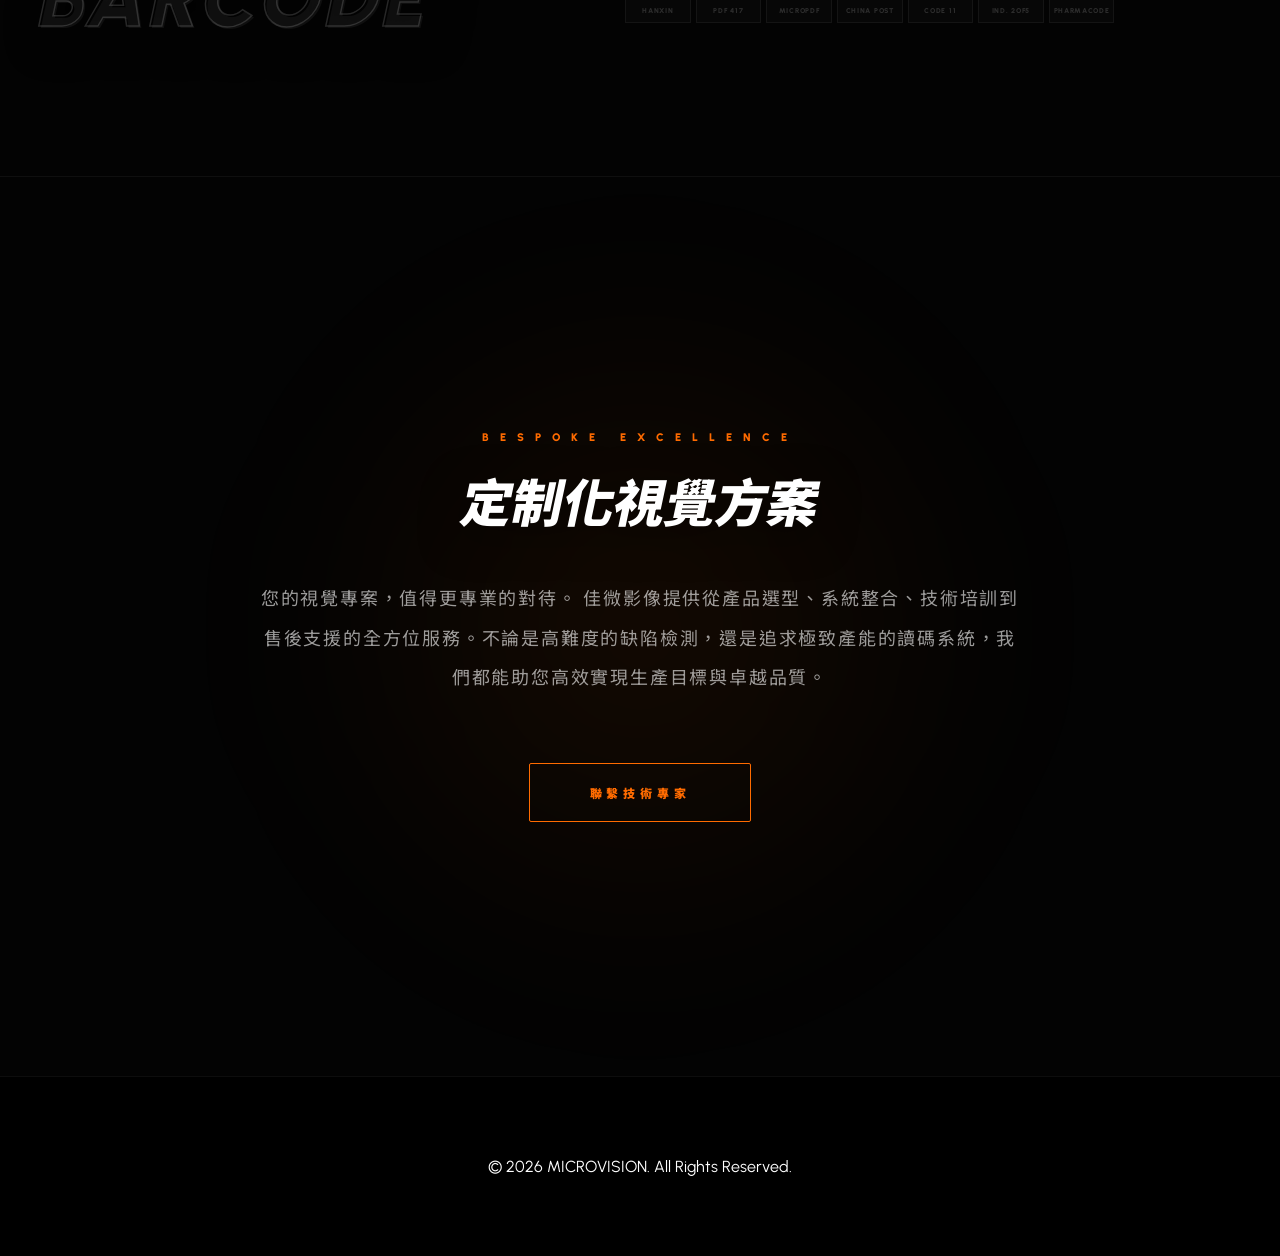
==== commit e499edf1: "Add files via upload" ====
--- a/microvision-overview_index-min.html
+++ b/microvision-overview_index-min.html
@@ -1 +1 @@
-<!DOCTYPE html><html lang="zh-TW"><head><meta charset="UTF-8"><meta name="viewport" content="width=device-width, initial-scale=1.0"><title>佳微影像 | 海康機器人台灣總代理</title><link rel="preconnect" href="https://fonts.googleapis.com"><link rel="preconnect" href="https://fonts.gstatic.com" crossorigin><link href="https://fonts.googleapis.com/css2?family=Urbanist:ital,wght@0,100..900;1,100..900&family=Noto+Sans+TC:wght@100..900&display=swap" rel="stylesheet"><script src="https://unpkg.com/gsap@3.12.5/dist/gsap.min.js"></script><script src="https://unpkg.com/gsap@3.12.5/dist/ScrollTrigger.min.js"></script><script src="https://unpkg.com/@studio-freight/lenis@1.0.42/dist/lenis.min.js"></script><link rel="stylesheet" href="microvision-overview_style.min.css"></head><body><div id="cursor"></div><div id="cursor-follower"></div><div class="global-scene"><div class="top-right-glow"></div><div class="bottom-left-glow"></div><div class="tech-grid-lines"></div></div><div id="loader"><div class="laser-line"></div><div class="loader-center"><div class="corner top-left"></div><div class="corner top-right"></div><div class="corner bottom-left"></div><div class="corner bottom-right"></div><img src="https://images.benchmarkemail.com/client1481486/image18718151.png" class="loader-logo-img" alt="Logo"><div class="data-stream"><span id="data-coord">X: 000.00 Y: 000.00</span></div></div></div><header id="main-header"><div class="flex items-center"><a href="https://www.microvision.com.tw/" target="_blank" class="logo-container block" style="display: block;"><img src="https://images.benchmarkemail.com/client1481486/image18718151.png" alt="Microvision Logo"></a><div class="agent-tag">台灣唯一總代理</div></div><nav><ul><li><a href="#hero">Company</a></li><li><a href="#capabilities">Integration</a></li><li><a href="#industrial-cameras">Industrial Cameras</a></li><li><a href="#vision-systems">AI Vision</a></li><li><a href="#barcode-readers">Barcode Readers</a></li></ul></nav></header><main><section id="hero"><div class="text-3d-designer op-left"><span>Machine Vision</span></div><div class="text-3d-designer op-right"><span>System Inspection</span></div><div class="hero-opening-slogan"><p class="opening-text">賦予工業靈魂，定義智慧視覺</p></div><div class="hero-camera-pin"><div class="hero-camera-wrap"><img src="https://github.com/sarah474/microvision/blob/main/f1972607a057.png?raw=true" alt="Vision Camera Core"></div></div><div class="hero-slogan-stage"><p class="slogan-sub">Quality & Performance</p><h2 class="slogan-title">佳微影像提供最源頭、最專業的<br><b>技術支持與在地服務</b></h2></div><div class="hero-text-fixed-container"><div class="designer-narrative-box box-left reveal-text-1"><span class="hft-title">Vision Architecture</span><p class="hft-content">佳微影像提供的不僅是視覺設備，更是從<b>「零」</b>開始的視覺解決方案。以專業技術構築自動化產線的核心感官。</p></div><div class="designer-narrative-box box-right reveal-text-2"><span class="hft-title">Authorized Hub</span><p class="hft-content">海康機器人 <b>HIKROBOT 台灣總代理</b>，以頂尖性能支撐您的自動化藍圖，為台灣工業 4.0 注入穩定方案。</p></div></div><div class="hero-content-scroll"><div class="h-screen"></div><div class="h-[150vh]"></div><div class="h-[150vh]"></div><div class="h-[150vh]"></div><div class="h-[250vh]"></div></div></section><section id="capabilities" class="pillar-arch-wrapper"><div class="pillar-pinned-section"><div id="pillar-header-group" class="pillar-header"><h2><b>Industrial Integration</b>System</h2><h3>全場域智慧自動化<b>系統整合方案</b></h3></div><div class="pillar-scrolling-container"><div class="pillar-card active" data-id="eye"><div class="pillar-bg" style="background-image: url('https://github.com/sarah474/microvision/blob/main/%E7%9C%BC.PNG?raw=true');"></div><div class="side-label-box"><span class="side-num">01</span><span class="side-title">機器視覺</span></div><div class="pillar-expanded-layout"><div class="pillar-info"><div class="concept-pill-label-v3">感知<span class="concept-line-long"></span>EYE</div><h3 class="pillar-main-title-unified">機器視覺</h3><p class="pillar-description-text">機器視覺全方位解決方案，專業技術，精準掌控，為您的品質保駕護航！為產線提供最敏銳的決策大腦。</p></div><div class="pillar-visual-area"><div class="system-status-right-aligned"><span class="status-dot-active"></span>VISION CORE — ACTIVE</div><div class="pillar-img-frame-v3"><img src="https://github.com/sarah474/microvision/blob/main/%E7%9C%BC.PNG?raw=true" alt="Eye System"></div><div class="pillar-decorative-3d-unified">Perception</div></div></div></div><div class="pillar-card" data-id="hand"><div class="pillar-bg" style="background-image: url('https://github.com/sarah474/microvision/blob/main/%E6%89%8B.PNG?raw=true');"></div><div class="side-label-box"><span class="side-num">02</span><span class="side-title">多關節機器人</span></div><div class="pillar-expanded-layout"><div class="pillar-info"><div class="concept-pill-label-v3">執行<span class="concept-line-long"></span>HAND</div><h3 class="pillar-main-title-unified">多關節機器人</h3><p class="pillar-description-text">多關節機器人，極速響應，靈活協作，成就全自動化生產的高速產能！實現眼手合一的精準執行力。</p></div><div class="pillar-visual-area"><div class="system-status-right-aligned"><span class="status-dot-active"></span>ROBOTIC NODE — SYNCED</div><div class="pillar-img-frame-v3"><img src="https://github.com/sarah474/microvision/blob/main/%E6%89%8B.PNG?raw=true" alt="Hand Robotic"></div><div class="pillar-decorative-3d-unified">Action</div></div></div></div><div class="pillar-card" data-id="foot"><div class="pillar-bg" style="background-image: url('https://github.com/sarah474/microvision/blob/main/%E8%85%B3.PNG?raw=true');"></div><div class="side-label-box"><span class="side-num">03</span><span class="side-title">移動機器人</span></div><div class="pillar-expanded-layout"><div class="pillar-info"><div class="concept-pill-label-v3">流動<span class="concept-line-long"></span>FOOT</div><h3 class="pillar-main-title-unified">移動機器人</h3><p class="pillar-description-text">智慧物流 AMR 搬運機器人，高效靈活，自動避障，工廠轉型的物流動脈！連結工廠所有智慧節點。</p></div><div class="pillar-visual-area"><div class="system-status-right-aligned"><span class="status-dot-active"></span>FLEET FLOW — ONLINE</div><div class="pillar-img-frame-v3"><img src="https://github.com/sarah474/microvision/blob/main/%E8%85%B3.PNG?raw=true" alt="AMR Platform"></div><div class="pillar-decorative-3d-unified">Logistics</div></div></div></div></div><div class="pillar-closing-stage"><h2 class="closing-title">從視覺核心出發，<br>主宰<b>產線的每一處神經</b></h2></div></div></section><section id="industrial-cameras"><div class="camera-sticky-wrap"><div class="camera-hero-bg-text">DATA_MATRIX</div><div class="cam-header-block"><h2 class="cam-tag-sync">Industrial Camera</h2><h3 class="cam-title-sync">上千種規格<b>工業相機</b></h3><p class="cam-plain-narrative">他牌沒有的，佳微通通有！拒絕因規格而妥協，提供完整的相機矩陣，滿足對精準度的極致渴望。</p></div><div class="camera-balance-matrix"><div class="spec-item-v14 s-left-side" style="--dir: -80px;"><div class="spec-text-content"><span class="counter-label-top">Ultra-Resolution Matrix</span><div class="kinetic-val-wrap"><span id="c-res-target" class="counter-num">0</span><span class="counter-unit-v14">MP</span></div><span class="spec-main-title-v14">規格大滿貫</span><p class="spec-desc-v14">解析度橫跨 30 萬至 6 億像素，不論多冷門的場景都能精準匹配。</p></div><div class="spec-footer-block"><div class="tech-row-strip"><span class="tech-pill-v14">面陣相機</span><span class="tech-pill-v14">線陣相機</span><span class="tech-pill-v14">立體相機</span><span class="tech-pill-v14">板級相機</span><span class="tech-pill-v14">紅外相機</span><span class="tech-pill-v14">顯微相機</span></div><div class="visual-bar-wrap left-bar"><div class="visual-pulse-left"></div></div></div></div><div class="cam-center-showcase-v14"><div class="precision-viewport-v14"><img src="https://github.com/sarah474/microvision/blob/main/%E5%B7%A5%E6%A5%AD%E7%9B%B8%E6%A9%9F%E5%85%A8.jpg?raw=true" alt="Industrial Lineup"></div><div id="cam-hollow-label-v14" class="cam-hollow-label-v14">Resolution</div></div><div class="spec-item-v14 s-right-side" style="--dir: 80px;"><div class="spec-text-content"><span class="counter-label-top">Broadband Pipeline</span><div class="kinetic-val-wrap"><span id="c-speed-target" class="counter-num">0</span><span class="counter-unit-v14">Gbps</span></div><span class="spec-main-title-v14">極速傳輸技術</span><p class="spec-desc-v14">除了主流協議，XoFLink 光纖傳輸頻寬高達 50Gbps，解決遠距傳輸干擾痛點。</p></div><div class="spec-footer-block"><div class="tech-row-strip"><span class="tech-pill-v14">GigE</span><span class="tech-pill-v14">10GigE</span><span class="tech-pill-v14">USB 3.0</span><span class="tech-pill-v14">CoaXPress</span><span class="tech-pill-v14">CAMERA LINK</span><span class="tech-pill-v14">XoFLink</span></div><div class="visual-bar-wrap right-bar"><div class="visual-pulse-right"></div></div></div></div></div></div></section><section id="vision-systems"><div class="vs-sticky-container"><div class="vs-rings-layer"><div class="vs-rings-container"><div class="vs-ring vs-ring-1"></div><div class="vs-ring vs-ring-2"></div><div class="vs-ring vs-ring-3"></div><div class="vs-ring vs-ring-4"></div></div></div><div class="vs-content-layer"><div id="vs-hollow-title" class="vs-bg-hollow-text">INTELLIGENCE</div><div class="vs-act vs-intro-act"><h2 class="vs-header-label">Deep Learning Algorithm</h2><h2 class="vs-main-title-vm">AI賦能，<b>將複雜化為極簡</b></h2><p class="vs-narrative-paragraph">還再忍受他牌功能單一、擴充性差的僵局嗎？佳微影像提供「智能相機」與「VisionMaster軟體」的雙軌解決方案，達成他牌無法實現的複雜功能。</p><div class="vs-stats-grid"><div class="vs-stat-boutique"><span class="vs-stat-num-tag">01 /</span><span class="vs-stat-val-v2">GN 智能相機</span><span class="vs-stat-lbl-v2">SMART CAMERA</span></div><div class="vs-stat-boutique"><span class="vs-stat-num-tag">02 /</span><span class="vs-stat-val-v2">VM 影像辨識軟體</span><span class="vs-stat-lbl-v2">VisionMaster SYSTEM</span></div></div></div><div class="vs-act vs-hardware-act"><div class="vs-hw-text-side"><span class="vs-hw-label">01. Hardware Layer</span><h3 class="vs-hw-title">智能相機</h3><span class="vs-hw-sub">一體化專家 ｜ 毫秒級極速響應</span><p class="vs-hw-body">單機整合圖像採集、處理與通訊，毫秒級完成定位、讀碼、計數與缺陷檢測。</p></div><div class="vs-hw-marquee-wrapper"><div class="vs-hw-marquee-side"><div class="vs-marquee-track"><div class="vs-marquee-card"><div class="vs-marquee-img-wrap"><img src="https://github.com/sarah474/microvision/blob/main/1%E5%8C%85%E8%A3%9D%E8%A1%8C%E6%A5%AD%20OCR.png?raw=true"></div><div class="vs-marquee-info"><span class="vs-marquee-tag">包裝行業</span><h4 class="vs-marquee-name">OCR</h4></div></div><div class="vs-marquee-card"><div class="vs-marquee-img-wrap"><img src="https://github.com/sarah474/microvision/blob/main/5%E5%8D%B0%E5%88%B7%E8%A1%8C%E6%A5%AD%20%E6%9C%89%E7%84%A1%E6%AA%A2%E6%B8%AC.png?raw=true"></div><div class="vs-marquee-info"><span class="vs-marquee-tag">印刷行業</span><h4 class="vs-marquee-name">有無檢測</h4></div></div><div class="vs-marquee-card"><div class="vs-marquee-img-wrap"><img src="https://github.com/sarah474/microvision/blob/main/7%E8%A3%BD%E9%80%A0%E8%A1%8C%E6%A5%AD%20%E5%B0%BA%E5%AF%B8%E9%87%8F%E6%B8%AC.png?raw=true"></div><div class="vs-marquee-info"><span class="vs-marquee-tag">製造行業</span><h4 class="vs-marquee-name">尺寸量測</h4></div></div><div class="vs-marquee-card"><div class="vs-marquee-img-wrap"><img src="https://github.com/sarah474/microvision/blob/main/4%E9%A3%9F%E5%93%81%E8%A1%8C%E6%A5%AD%20%E9%A1%8F%E8%89%B2%E9%87%8F%E6%B8%AC-1.png?raw=true"></div><div class="vs-marquee-info"><span class="vs-marquee-tag">食品行業</span><h4 class="vs-marquee-name">顏色量測</h4></div></div><div class="vs-marquee-card"><div class="vs-marquee-img-wrap"><img src="https://github.com/sarah474/microvision/blob/main/9%E9%86%AB%E7%99%82%E8%A1%8C%E6%A5%AD%20%E8%A9%A6%E7%AE%A1%E6%AA%A2%E6%B8%AC.png?raw=true"></div><div class="vs-marquee-info"><span class="vs-marquee-tag">醫療行業</span><h4 class="vs-marquee-name">試管檢測</h4></div></div><div class="vs-marquee-card"><div class="vs-marquee-img-wrap"><img src="https://github.com/sarah474/microvision/blob/main/8%E7%89%A9%E6%B5%81%E8%A1%8C%E6%A5%AD%20%E6%A2%9D%E7%A2%BC%E8%AD%98%E5%88%A5.png?raw=true"></div><div class="vs-marquee-info"><span class="vs-marquee-tag">物流行業</span><h4 class="vs-marquee-name">條碼識別</h4></div></div><div class="vs-marquee-card"><div class="vs-marquee-img-wrap"><img src="https://github.com/sarah474/microvision/blob/main/10%E5%8D%8A%E5%B0%8E%E9%AB%94%E8%A1%8C%E6%A5%AD%20SEMI%E8%AD%98%E5%88%A5.png?raw=true"></div><div class="vs-marquee-info"><span class="vs-marquee-tag">半導體行業</span><h4 class="vs-marquee-name">SEMI識別</h4></div></div><div class="vs-marquee-card"><div class="vs-marquee-img-wrap"><img src="https://github.com/sarah474/microvision/blob/main/2.3C%E8%A1%8C%E6%A5%AD%20%E5%88%86%E9%A1%9E%E8%A8%88%E6%95%B8.png?raw=true"></div><div class="vs-marquee-info"><span class="vs-marquee-tag">3C行業</span><h4 class="vs-marquee-name">分類計數</h4></div></div><div class="vs-marquee-card"><div class="vs-marquee-img-wrap"><img src="https://github.com/sarah474/microvision/blob/main/3%E6%B1%BD%E8%BB%8A%E8%A1%8C%E6%A5%AD%20%E7%BC%BA%E9%99%B7%E6%AA%A2%E6%B8%AC.png?raw=true"></div><div class="vs-marquee-info"><span class="vs-marquee-tag">汽車行業</span><h4 class="vs-marquee-name">缺陷檢測</h4></div></div><div class="vs-marquee-card"><div class="vs-marquee-img-wrap"><img src="https://github.com/sarah474/microvision/blob/main/6%E6%A9%9F%E6%A2%B0%E8%A1%8C%E6%A5%AD%20%E6%89%8B%E8%87%82%E5%BC%95%E5%B0%8E%E6%8A%93%E5%8F%96%20.png?raw=true"></div><div class="vs-marquee-info"><span class="vs-marquee-tag">機械行業</span><h4 class="vs-marquee-name">手臂引導抓取</h4></div></div></div></div></div></div><div class="vs-act vs-software-act"><div class="vs-grid-act"><div class="vs-sw-text-side"><span class="vs-hw-label" style="color:var(--brand-orange)">02. Software Layer</span><h3 class="vs-hw-title-white">VisionMaster</h3><span class="vs-hw-sub" style="color:var(--brand-orange)">智慧核心 ｜ 全演算法平台</span><p class="vs-hw-body" style="color: rgba(255,255,255,0.7);">圖形化「無程式碼」開發，讓開發者只需拖拽模塊即可建立完整視覺系統。</p></div><div class="vs-sw-visual-wrapper"><div class="vs-sw-visual-side"><img src="https://github.com/sarah474/microvision/blob/main/image16907310.webp?raw=true" alt="Software Insight"></div></div></div></div></div></div></section><section id="barcode-readers"><div class="br-master-wrap" id="br-sticky-theater"><div class="br-inner-stage"><div class="br-head-block"><h2 class="br-tag-sync">ID Barcode Solutions</h2><h3 class="br-title-sync">讀碼器王者，<b>最大2500萬解析度</b></h3><p class="br-narrative-sync">當他牌還在分區掃描，我們早已一拍得。全面覆蓋從 PCB 到物流分揀，在高動態環境下依然穩定精準。</p></div><div class="br-main-content"><div class="br-info-col"><div class="br-data-block reveal-item-br"><span class="br-data-label">Performance Matrix</span><h4 class="br-data-title">像素性能壓制</h4><p class="br-data-desc">超越他牌 5MP 規格限制，我們以單台 25MP 讀碼器提供他牌 4 倍視野，大幅減少硬體佈署，無需多圖拼接即可優化系統架構。</p></div><div class="br-data-block reveal-item-br"><span class="br-data-label">AI Deep Learning</span><h4 class="br-data-title">極致精準度與速度</h4><p class="br-data-desc">近 100% 識讀率與 AI 深度學習，實現 µm 微米尺寸與 ms 毫秒極速辨識。即便面對高反射或磨損等疑難條碼，依舊精準應對。</p></div></div><div class="br-hollow-accent reveal-item-br">BARCODE</div><div class="br-visual-theatre"><div class="br-image-box"><div class="br-laser-scanner"></div><div class="img-reader-main"><img src="https://github.com/sarah474/microvision/blob/main/1-CODE-15.jpg?raw=true" alt="Reader Matrix Core"></div></div><div class="br-code-grid reveal-item-br"><div class="code-pill-v11">Code 39</div><div class="code-pill-v11">Code 93</div><div class="code-pill-v11">Code 128</div><div class="code-pill-v11">CodaBar</div><div class="code-pill-v11">EAN 8</div><div class="code-pill-v11">EAN 13</div><div class="code-pill-v11">UPCA</div><div class="code-pill-v11">UPCE</div><div class="code-pill-v11">ITF 14</div><div class="code-pill-v11">ITF 25</div><div class="code-pill-v11">Matrix 25</div><div class="code-pill-v11">MSI</div><div class="code-pill-v11">QR Code</div><div class="code-pill-v11">Data Matrix</div><div class="code-pill-v11">MicroQR</div><div class="code-pill-v11">AZTEC</div><div class="code-pill-v11">HanXin</div><div class="code-pill-v11">PDF 417</div><div class="code-pill-v11">MicroPDF</div><div class="code-pill-v11">China Post</div><div class="code-pill-v11">Code 11</div><div class="code-pill-v11">Ind. 2of5</div><div class="code-pill-v11">Pharmacode</div></div></div></div></div></div></section><section id="custom-solutions"><div class="cs-halo-effect"></div><div class="cs-container"><span class="cs-tag">Bespoke Excellence</span><h2 class="cs-title">定制化視覺方案</h2><p class="cs-desc">您的視覺專案，值得更專業的對待。 佳微影像提供從產品選型、系統整合、技術培訓到售後支援的全方位服務。不論是高難度的缺陷檢測，還是追求極致產能的讀碼系統，我們都能助您高效實現生產目標與卓越品質。</p><div class="cs-cta-wrap"><a href="https://www.microvision.com.tw/contact" target="_blank" class="cs-btn">聯繫技術專家</a></div></div></section><footer class="py-20 text-center border-t border-white/5"><p class="text-[10px] tracking-[1em] text-white/20 uppercase">© 2026 MICROVISION. All Rights Reserved.</p></footer></main><script src="microvision-overview_script.min.js"></script></body></html>+<!DOCTYPE html><html lang="zh-TW"><head><meta charset="UTF-8"><meta name="viewport" content="width=device-width, initial-scale=1.0"><title>佳微影像 | 海康機器人台灣總代理</title><link rel="preconnect" href="https://fonts.googleapis.com"><link rel="preconnect" href="https://fonts.gstatic.com" crossorigin><link href="https://fonts.googleapis.com/css2?family=Urbanist:ital,wght@0,100..900;1,100..900&family=Noto+Sans+TC:wght@100..900&display=swap" rel="stylesheet"><script src="https://unpkg.com/gsap@3.12.5/dist/gsap.min.js"></script><script src="https://unpkg.com/gsap@3.12.5/dist/ScrollTrigger.min.js"></script><script src="https://unpkg.com/@studio-freight/lenis@1.0.42/dist/lenis.min.js"></script><link rel="stylesheet" href="microvision-overview_style.min.css"></head><body><div id="cursor"></div><div id="cursor-follower"></div><div class="global-scene"><div class="top-right-glow"></div><div class="bottom-left-glow"></div><div class="tech-grid-lines"></div></div><div id="loader"><div class="laser-line"></div><div class="loader-center"><div class="corner top-left"></div><div class="corner top-right"></div><div class="corner bottom-left"></div><div class="corner bottom-right"></div><img src="https://images.benchmarkemail.com/client1481486/image18718151.png" class="loader-logo-img" alt="Logo"><div class="data-stream"><span id="data-coord">X: 000.00 Y: 000.00</span></div></div></div><header id="main-header"><div class="flex items-center"><a href="https://www.microvision.com.tw/" target="_blank" class="logo-container block" style="display: block;"><img src="https://images.benchmarkemail.com/client1481486/image18718151.png" alt="Microvision Logo"></a><div class="agent-tag">台灣唯一總代理</div></div><nav><ul><li><a href="#hero">Company</a></li><li><a href="#capabilities">Integration</a></li><li><a href="#industrial-cameras">Industrial Cameras</a></li><li><a href="#vision-systems">AI Vision</a></li><li><a href="#barcode-readers">Barcode Readers</a></li></ul></nav></header><main><section id="hero"><div class="text-3d-designer op-left"><span>Machine Vision</span></div><div class="text-3d-designer op-right"><span>System Inspection</span></div><div class="hero-opening-slogan"><p class="opening-text" style="min-height: 1.2em;">賦予工業靈魂，定義智慧視覺</p></div><div class="hero-camera-pin"><div class="hero-camera-wrap"><img src="https://github.com/sarah474/microvision/blob/main/f1972607a057.png?raw=true" alt="Vision Camera Core"></div></div><div class="hero-slogan-stage"><p class="slogan-sub">Quality & Performance</p><h2 class="slogan-title">佳微影像提供最源頭、最專業的<br><b>技術支持與在地服務</b></h2></div><div class="hero-text-fixed-container"><div class="designer-narrative-box box-left reveal-text-1"><span class="hft-title">Vision Architecture</span><p class="hft-content">佳微影像提供的不僅是視覺設備，更是從<b>「零」</b>開始的視覺解決方案。以專業技術構築自動化產線的核心感官。</p></div><div class="designer-narrative-box box-right reveal-text-2"><span class="hft-title">Authorized Hub</span><p class="hft-content">海康機器人 <b>HIKROBOT 台灣總代理</b>，以頂尖性能支撐您的自動化藍圖，為台灣工業 4.0 注入穩定方案。</p></div></div><div class="hero-content-scroll"><div class="h-screen"></div><div class="h-[150vh]"></div><div class="h-[150vh]"></div><div class="h-[150vh]"></div><div class="h-[250vh]"></div></div></section><section id="capabilities" class="pillar-arch-wrapper"><div class="pillar-pinned-section"><div id="pillar-header-group" class="pillar-header"><h2><b>Industrial Integration</b>System</h2><h3>全場域智慧自動化<b>系統整合方案</b></h3></div><div class="pillar-scrolling-container"><div class="pillar-card active" data-id="eye"><div class="pillar-bg" style="background-image: url('https://github.com/sarah474/microvision/blob/main/%E7%9C%BC.PNG?raw=true');"></div><div class="side-label-box"><span class="side-num">01</span><span class="side-title">機器視覺</span></div><div class="pillar-expanded-layout"><div class="pillar-info"><div class="concept-pill-label-v3">感知<span class="concept-line-long"></span>EYE</div><h3 class="pillar-main-title-unified">機器視覺</h3><p class="pillar-description-text">機器視覺全方位解決方案，專業技術，精準掌控，為您的品質保駕護航！為產線提供最敏銳的決策大腦。</p></div><div class="pillar-visual-area"><div class="system-status-right-aligned"><span class="status-dot-active"></span>VISION CORE — ACTIVE</div><div class="pillar-img-frame-v3"><img src="https://github.com/sarah474/microvision/blob/main/%E7%9C%BC.PNG?raw=true" alt="Eye System"></div><div class="pillar-decorative-3d-unified">Perception</div></div></div></div><div class="pillar-card" data-id="hand"><div class="pillar-bg" style="background-image: url('https://github.com/sarah474/microvision/blob/main/%E6%89%8B.PNG?raw=true');"></div><div class="side-label-box"><span class="side-num">02</span><span class="side-title">多關節機器人</span></div><div class="pillar-expanded-layout"><div class="pillar-info"><div class="concept-pill-label-v3">執行<span class="concept-line-long"></span>HAND</div><h3 class="pillar-main-title-unified">多關節機器人</h3><p class="pillar-description-text">多關節機器人，極速響應，靈活協作，成就全自動化生產的高速產能！實現眼手合一的精準執行力。</p></div><div class="pillar-visual-area"><div class="system-status-right-aligned"><span class="status-dot-active"></span>ROBOTIC NODE — SYNCED</div><div class="pillar-img-frame-v3"><img src="https://github.com/sarah474/microvision/blob/main/%E6%89%8B.PNG?raw=true" alt="Hand Robotic"></div><div class="pillar-decorative-3d-unified">Action</div></div></div></div><div class="pillar-card" data-id="foot"><div class="pillar-bg" style="background-image: url('https://github.com/sarah474/microvision/blob/main/%E8%85%B3.PNG?raw=true');"></div><div class="side-label-box"><span class="side-num">03</span><span class="side-title">移動機器人</span></div><div class="pillar-expanded-layout"><div class="pillar-info"><div class="concept-pill-label-v3">流動<span class="concept-line-long"></span>FOOT</div><h3 class="pillar-main-title-unified">移動機器人</h3><p class="pillar-description-text">智慧物流 AMR 搬運機器人，高效靈活，自動避障，工廠轉型的物流動脈！連結工廠所有智慧節點。</p></div><div class="pillar-visual-area"><div class="system-status-right-aligned"><span class="status-dot-active"></span>FLEET FLOW — ONLINE</div><div class="pillar-img-frame-v3"><img src="https://github.com/sarah474/microvision/blob/main/%E8%85%B3.PNG?raw=true" alt="AMR Platform"></div><div class="pillar-decorative-3d-unified">Logistics</div></div></div></div></div><div class="pillar-closing-stage"><h2 class="closing-title">從視覺核心出發，<br>主宰<b>產線的每一處神經</b></h2></div></div></section><section id="industrial-cameras"><div class="camera-sticky-wrap"><div class="camera-hero-bg-text">DATA_MATRIX</div><div class="cam-header-block"><h2 class="cam-tag-sync">Industrial Camera</h2><h3 class="cam-title-sync">上千種規格<b>工業相機</b></h3><p class="cam-plain-narrative">他牌沒有的，佳微通通有！拒絕因規格而妥協，提供完整的相機矩陣，滿足對精準度的極致渴望。</p></div><div class="camera-balance-matrix"><div class="spec-item-v14 s-left-side" style="--dir: -80px;"><div class="spec-text-content"><span class="counter-label-top">Ultra-Resolution Matrix</span><div class="kinetic-val-wrap"><span id="c-res-target" class="counter-num">0</span><span class="counter-unit-v14">MP</span></div><span class="spec-main-title-v14">規格大滿貫</span><p class="spec-desc-v14">解析度橫跨 30 萬至 6 億像素，不論多冷門的場景都能精準匹配。</p></div><div class="spec-footer-block"><div class="tech-row-strip"><span class="tech-pill-v14">面陣相機</span><span class="tech-pill-v14">線陣相機</span><span class="tech-pill-v14">立體相機</span><span class="tech-pill-v14">板級相機</span><span class="tech-pill-v14">紅外相機</span><span class="tech-pill-v14">顯微相機</span></div><div class="visual-bar-wrap left-bar"><div class="visual-pulse-left"></div></div></div></div><div class="cam-center-showcase-v14"><div class="precision-viewport-v14"><img src="https://github.com/sarah474/microvision/blob/main/%E5%B7%A5%E6%A5%AD%E7%9B%B8%E6%A9%9F%E5%85%A8.jpg?raw=true" alt="Industrial Lineup"></div><div id="cam-hollow-label-v14" class="cam-hollow-label-v14">Resolution</div></div><div class="spec-item-v14 s-right-side" style="--dir: 80px;"><div class="spec-text-content"><span class="counter-label-top">Broadband Pipeline</span><div class="kinetic-val-wrap"><span id="c-speed-target" class="counter-num">0</span><span class="counter-unit-v14">Gbps</span></div><span class="spec-main-title-v14">極速傳輸技術</span><p class="spec-desc-v14">除了主流協議，XoFLink 光纖傳輸頻寬高達 50Gbps，解決遠距傳輸干擾痛點。</p></div><div class="spec-footer-block"><div class="tech-row-strip"><span class="tech-pill-v14">GigE</span><span class="tech-pill-v14">10GigE</span><span class="tech-pill-v14">USB 3.0</span><span class="tech-pill-v14">CoaXPress</span><span class="tech-pill-v14">CAMERA LINK</span><span class="tech-pill-v14">XoFLink</span></div><div class="visual-bar-wrap right-bar"><div class="visual-pulse-right"></div></div></div></div></div></div></section><section id="vision-systems"><div class="vs-sticky-container"><div class="vs-rings-layer"><div class="vs-rings-container"><div class="vs-ring vs-ring-1"></div><div class="vs-ring vs-ring-2"></div><div class="vs-ring vs-ring-3"></div><div class="vs-ring vs-ring-4"></div></div></div><div class="vs-content-layer"><div id="vs-hollow-title" class="vs-bg-hollow-text">INTELLIGENCE</div><div class="vs-act vs-intro-act"><h2 class="vs-header-label">Deep Learning Algorithm</h2><h2 class="vs-main-title-vm">AI賦能，<b>將複雜化為極簡</b></h2><p class="vs-narrative-paragraph">還再忍受他牌功能單一、擴充性差的僵局嗎？佳微影像提供「智能相機」與「VisionMaster軟體」的雙軌解決方案，達成他牌無法實現的複雜功能。</p><div class="vs-stats-grid"><div class="vs-stat-boutique"><span class="vs-stat-num-tag">01 /</span><span class="vs-stat-val-v2">GN 智能相機</span><span class="vs-stat-lbl-v2">SMART CAMERA</span></div><div class="vs-stat-boutique"><span class="vs-stat-num-tag">02 /</span><span class="vs-stat-val-v2">VM 影像辨識軟體</span><span class="vs-stat-lbl-v2">VisionMaster SYSTEM</span></div></div></div><div class="vs-act vs-hardware-act"><div class="vs-hw-text-side"><span class="vs-hw-label">01. Hardware Layer</span><h3 class="vs-hw-title">智能相機</h3><span class="vs-hw-sub">一體化專家 ｜ 毫秒級極速響應</span><p class="vs-hw-body">單機整合圖像採集、處理與通訊，毫秒級完成定位、讀碼、計數與缺陷檢測。</p></div><div class="vs-hw-marquee-wrapper"><div class="vs-hw-marquee-side"><div class="vs-marquee-track"><div class="vs-marquee-card"><div class="vs-marquee-img-wrap"><img src="https://github.com/sarah474/microvision/blob/main/1%E5%8C%85%E8%A3%9D%E8%A1%8C%E6%A5%AD%20OCR.png?raw=true"></div><div class="vs-marquee-info"><span class="vs-marquee-tag">包裝行業</span><h4 class="vs-marquee-name">OCR</h4></div></div><div class="vs-marquee-card"><div class="vs-marquee-img-wrap"><img src="https://github.com/sarah474/microvision/blob/main/5%E5%8D%B0%E5%88%B7%E8%A1%8C%E6%A5%AD%20%E6%9C%89%E7%84%A1%E6%AA%A2%E6%B8%AC.png?raw=true"></div><div class="vs-marquee-info"><span class="vs-marquee-tag">印刷行業</span><h4 class="vs-marquee-name">有無檢測</h4></div></div><div class="vs-marquee-card"><div class="vs-marquee-img-wrap"><img src="https://github.com/sarah474/microvision/blob/main/7%E8%A3%BD%E9%80%A0%E8%A1%8C%E6%A5%AD%20%E5%B0%BA%E5%AF%B8%E9%87%8F%E6%B8%AC.png?raw=true"></div><div class="vs-marquee-info"><span class="vs-marquee-tag">製造行業</span><h4 class="vs-marquee-name">尺寸量測</h4></div></div><div class="vs-marquee-card"><div class="vs-marquee-img-wrap"><img src="https://github.com/sarah474/microvision/blob/main/4%E9%A3%9F%E5%93%81%E8%A1%8C%E6%A5%AD%20%E9%A1%8F%E8%89%B2%E9%87%8F%E6%B8%AC-1.png?raw=true"></div><div class="vs-marquee-info"><span class="vs-marquee-tag">食品行業</span><h4 class="vs-marquee-name">顏色量測</h4></div></div><div class="vs-marquee-card"><div class="vs-marquee-img-wrap"><img src="https://github.com/sarah474/microvision/blob/main/9%E9%86%AB%E7%99%82%E8%A1%8C%E6%A5%AD%20%E8%A9%A6%E7%AE%A1%E6%AA%A2%E6%B8%AC.png?raw=true"></div><div class="vs-marquee-info"><span class="vs-marquee-tag">醫療行業</span><h4 class="vs-marquee-name">試管檢測</h4></div></div><div class="vs-marquee-card"><div class="vs-marquee-img-wrap"><img src="https://github.com/sarah474/microvision/blob/main/8%E7%89%A9%E6%B5%81%E8%A1%8C%E6%A5%AD%20%E6%A2%9D%E7%A2%BC%E8%AD%98%E5%88%A5.png?raw=true"></div><div class="vs-marquee-info"><span class="vs-marquee-tag">物流行業</span><h4 class="vs-marquee-name">條碼識別</h4></div></div><div class="vs-marquee-card"><div class="vs-marquee-img-wrap"><img src="https://github.com/sarah474/microvision/blob/main/10%E5%8D%8A%E5%B0%8E%E9%AB%94%E8%A1%8C%E6%A5%AD%20SEMI%E8%AD%98%E5%88%A5.png?raw=true"></div><div class="vs-marquee-info"><span class="vs-marquee-tag">半導體行業</span><h4 class="vs-marquee-name">SEMI識別</h4></div></div><div class="vs-marquee-card"><div class="vs-marquee-img-wrap"><img src="https://github.com/sarah474/microvision/blob/main/2.3C%E8%A1%8C%E6%A5%AD%20%E5%88%86%E9%A1%9E%E8%A8%88%E6%95%B8.png?raw=true"></div><div class="vs-marquee-info"><span class="vs-marquee-tag">3C行業</span><h4 class="vs-marquee-name">分類計數</h4></div></div><div class="vs-marquee-card"><div class="vs-marquee-img-wrap"><img src="https://github.com/sarah474/microvision/blob/main/3%E6%B1%BD%E8%BB%8A%E8%A1%8C%E6%A5%AD%20%E7%BC%BA%E9%99%B7%E6%AA%A2%E6%B8%AC.png?raw=true"></div><div class="vs-marquee-info"><span class="vs-marquee-tag">汽車行業</span><h4 class="vs-marquee-name">缺陷檢測</h4></div></div><div class="vs-marquee-card"><div class="vs-marquee-img-wrap"><img src="https://github.com/sarah474/microvision/blob/main/6%E6%A9%9F%E6%A2%B0%E8%A1%8C%E6%A5%AD%20%E6%89%8B%E8%87%82%E5%BC%95%E5%B0%8E%E6%8A%93%E5%8F%96%20.png?raw=true"></div><div class="vs-marquee-info"><span class="vs-marquee-tag">機械行業</span><h4 class="vs-marquee-name">手臂引導抓取</h4></div></div></div></div></div></div><div class="vs-act vs-software-act"><div class="vs-grid-act"><div class="vs-sw-text-side"><span class="vs-hw-label" style="color:var(--brand-orange)">02. Software Layer</span><h3 class="vs-hw-title-white">VisionMaster</h3><span class="vs-hw-sub" style="color:var(--brand-orange)">智慧核心 ｜ 全演算法平台</span><p class="vs-hw-body" style="color: rgba(255,255,255,0.7);">圖形化「無程式碼」開發，讓開發者只需拖拽模塊即可建立完整視覺系統。</p></div><div class="vs-sw-visual-wrapper"><div class="vs-sw-visual-side"><img src="https://github.com/sarah474/microvision/blob/main/image16907310.webp?raw=true" alt="Software Insight"></div></div></div></div></div></div></section><section id="barcode-readers"><div class="br-master-wrap" id="br-sticky-theater"><div class="br-inner-stage"><div class="br-head-block"><h2 class="br-tag-sync">ID Barcode Solutions</h2><h3 class="br-title-sync">讀碼器王者，<b>最大2500萬解析度</b></h3><p class="br-narrative-sync">當他牌還在分區掃描，我們早已一拍得。全面覆蓋從 PCB 到物流分揀，在高動態環境下依然穩定精準。</p></div><div class="br-main-content"><div class="br-info-col"><div class="br-data-block reveal-item-br"><span class="br-data-label">Performance Matrix</span><h4 class="br-data-title">像素性能壓制</h4><p class="br-data-desc">超越他牌 5MP 規格限制，我們以單台 25MP 讀碼器提供他牌 4 倍視野，大幅減少硬體佈署，無需多圖拼接即可優化系統架構。</p></div><div class="br-data-block reveal-item-br"><span class="br-data-label">AI Deep Learning</span><h4 class="br-data-title">極致精準度與速度</h4><p class="br-data-desc">近 100% 識讀率與 AI 深度學習，實現 µm 微米尺寸與 ms 毫秒極速辨識。即便面對高反射或磨損等疑難條碼，依舊精準應對。</p></div></div><div class="br-hollow-accent reveal-item-br">BARCODE</div><div class="br-visual-theatre"><div class="br-image-box"><div class="br-laser-scanner"></div><div class="img-reader-main"><img src="https://github.com/sarah474/microvision/blob/main/1-CODE-15.jpg?raw=true" alt="Reader Matrix Core"></div></div><div class="br-code-grid reveal-item-br"><div class="code-pill-v11">Code 39</div><div class="code-pill-v11">Code 93</div><div class="code-pill-v11">Code 128</div><div class="code-pill-v11">CodaBar</div><div class="code-pill-v11">EAN 8</div><div class="code-pill-v11">EAN 13</div><div class="code-pill-v11">UPCA</div><div class="code-pill-v11">UPCE</div><div class="code-pill-v11">ITF 14</div><div class="code-pill-v11">ITF 25</div><div class="code-pill-v11">Matrix 25</div><div class="code-pill-v11">MSI</div><div class="code-pill-v11">QR Code</div><div class="code-pill-v11">Data Matrix</div><div class="code-pill-v11">MicroQR</div><div class="code-pill-v11">AZTEC</div><div class="code-pill-v11">HanXin</div><div class="code-pill-v11">PDF 417</div><div class="code-pill-v11">MicroPDF</div><div class="code-pill-v11">China Post</div><div class="code-pill-v11">Code 11</div><div class="code-pill-v11">Ind. 2of5</div><div class="code-pill-v11">Pharmacode</div></div></div></div></div></div></section><section id="custom-solutions"><div class="cs-halo-effect"></div><div class="cs-container"><span class="cs-tag">Bespoke Excellence</span><h2 class="cs-title">定制化視覺方案</h2><p class="cs-desc">您的視覺專案，值得更專業的對待。 佳微影像提供從產品選型、系統整合、技術培訓到售後支援的全方位服務。不論是高難度的缺陷檢測，還是追求極致產能的讀碼系統，我們都能助您高效實現生產目標與卓越品質。</p><div class="cs-cta-wrap"><a href="https://www.microvision.com.tw/contact" target="_blank" class="cs-btn">聯繫技術專家</a></div></div></section><footer class="py-20 text-center border-t border-white/5"><p class="text-[10px] tracking-[1em] text-white/20 uppercase">© 2026 MICROVISION. All Rights Reserved.</p></footer></main><script src="microvision-overview_script.min.js"></script></body></html>
--- a/microvision-overview_style.min.css
+++ b/microvision-overview_style.min.css
@@ -1 +1 @@
-:root{--brand-orange:#FF6B00;--brand-black:#030303;--brand-blue:#0066FF;--font-main:'Urbanist','Noto Sans TC',sans-serif;--transition:cubic-bezier(.16,1,.3,1);--expo:cubic-bezier(.19,1,.22,1);--slant:-12deg}*{margin:0;padding:0;box-sizing:border-box;cursor:none!important}body{background-color:var(--brand-black);color:#FFFFFF;font-family:var(--font-main);overflow-x:hidden;-webkit-font-smoothing:antialiased}.global-scene{position:fixed;top:0;left:0;width:100%;height:100%;z-index:0;pointer-events:none;background:#000}.top-right-glow{position:absolute;top:-10%;right:-10%;width:80vw;height:80vw;background:radial-gradient(circle at center,rgba(0,102,255,.22) 0%,rgba(0,50,255,.08) 45%,transparent 75%);filter:blur(100px);z-index:1;mix-blend-mode:screen}.bottom-left-glow{position:absolute;bottom:-15%;left:-15%;width:75vw;height:75vw;background:radial-gradient(circle at center,rgba(255,107,0,.22) 0%,rgba(255,60,0,.08) 45%,transparent 75%);filter:blur(120px);z-index:1;mix-blend-mode:screen}.tech-grid-lines{position:absolute;top:0;left:0;width:100%;height:100%;background-image:linear-gradient(rgba(255,255,255,.03) 1.2px,transparent 1.2px),linear-gradient(90deg,rgba(255,255,255,.03) 1.2px,transparent 1.2px);background-size:80px 80px;z-index:2}#loader{position:fixed;top:0;left:0;width:100%;height:100%;background:#000;z-index:10000;display:flex;flex-direction:column;justify-content:center;align-items:center}.laser-line{position:absolute;width:100%;height:3px;background:var(--brand-orange);box-shadow:0 0 20px 2px var(--brand-orange);top:0;z-index:10001;opacity:0}.loader-center{position:relative;width:320px;height:320px;display:flex;flex-direction:column;justify-content:center;align-items:center}.corner{position:absolute;width:40px;height:40px;border:3px solid var(--brand-orange);transition:all .3s}.top-left{top:0;left:0;border-right:none;border-bottom:none}.top-right{top:0;right:0;border-left:none;border-bottom:none}.bottom-left{bottom:0;left:0;border-right:none;border-top:none}.bottom-right{bottom:0;right:0;border-left:none;border-top:none}.loader-logo-img{width:220px;opacity:0;filter:drop-shadow(0 0 15px rgba(255,107,0,.4))}.data-stream{position:absolute;bottom:-40px;width:100%;display:flex;justify-content:center;font-family:monospace;font-size:12px;color:var(--brand-orange);letter-spacing:2px;opacity:0}#cursor{position:fixed;top:0;left:0;width:8px;height:8px;background:var(--brand-orange);border-radius:50%;z-index:10001;pointer-events:none}#cursor-follower{position:fixed;top:0;left:0;width:40px;height:40px;border:1px solid rgba(255,107,0,.4);border-radius:50%;z-index:10000;pointer-events:none}header{position:fixed;top:0;width:100%;padding:2rem 5rem;display:flex;justify-content:space-between;align-items:center;z-index:1000;transition:all .6s var(--transition);opacity:0}header.scrolled{padding:1.2rem 5rem;background:rgba(3,3,3,.85);backdrop-filter:blur(20px);border-bottom:1px solid rgba(255,255,255,.05)}.logo-container img{height:58px;width:auto}.agent-tag{background:var(--brand-orange);color:#000;font-size:10px;font-weight:900;padding:2px 8px;border-radius:2px;margin-left:15px;letter-spacing:.1em}nav ul{display:flex;gap:4rem;list-style:none}nav a{font-size:11px;font-weight:700;text-transform:uppercase;letter-spacing:.2em;opacity:.4;transition:.3s;color:#FFF;text-decoration:none}nav a:hover{opacity:1;color:var(--brand-orange)}#hero{position:relative;width:100%;height:800vh;background:transparent;z-index:10}.text-3d-designer{position:fixed;width:33vw;z-index:5;opacity:0;pointer-events:none;perspective:2000px}.text-3d-designer span{display:block;font-size:4.8vw;font-weight:950;line-height:1;text-transform:uppercase;transform:skewX(var(--slant));color:#000;-webkit-text-stroke:1.2px #FFF;text-shadow:2px 2px 0 #FFF,4px 4px 0 #888,8px 8px 15px rgba(0,0,0,.8)}.op-left{top:20%;left:-120%}.op-right{bottom:20%;right:-120%;text-align:right}.hero-opening-slogan{position:fixed;top:82%;left:50%;transform:translate(-50%,-50%);z-index:12;text-align:center;opacity:0}.opening-text{font-size:1.6rem;font-weight:500;letter-spacing:.6em;color:#FFF;white-space:nowrap;text-shadow:0 0 25px rgba(255,255,255,.4);text-transform:uppercase}.hero-camera-pin{position:sticky;top:0;left:0;width:100%;height:100vh;display:flex;align-items:center;justify-content:center;pointer-events:none;z-index:15}.hero-camera-wrap{width:650px;opacity:0;transform:scale(.5);filter:blur(20px)}.hero-camera-wrap img{width:100%;height:auto;filter:drop-shadow(0 40px 100px rgba(0,0,0,1))}.hero-slogan-stage{position:fixed;top:0;left:0;width:100%;height:100vh;display:flex;flex-direction:column;align-items:center;justify-content:center;z-index:30;pointer-events:none;opacity:0;text-align:center}.slogan-title{font-size:2.2rem;font-weight:600;letter-spacing:.3em;line-height:1.8;color:#EEE;max-width:1000px}.slogan-title b{color:var(--brand-orange);font-weight:800;border-bottom:1.5px solid var(--brand-orange)}.slogan-sub{font-size:11px;color:#444;margin-top:30px;letter-spacing:1em;text-transform:uppercase;font-weight:900}.hero-text-fixed-container{position:fixed;top:0;left:0;width:100%;height:100vh;pointer-events:none;z-index:50;display:flex;align-items:center;justify-content:center;padding:0 10%}.designer-narrative-box{max-width:300px;opacity:0;pointer-events:auto;position:absolute;background:transparent}.box-left{left:8%;text-align:left;transform:translateY(200px)}.box-right{right:8%;text-align:right;transform:translateY(200px)}.hft-title{font-size:10px;font-weight:900;color:var(--brand-orange);letter-spacing:.6em;margin-bottom:20px;display:block;text-transform:uppercase}.hft-content{font-size:17px;color:#FFFFFF;line-height:2;font-weight:500;text-shadow:0 2px 8px rgba(0,0,0,.8)}.pillar-arch-wrapper{position:relative;width:100%;background:transparent;z-index:100;border-top:1px solid rgba(255,255,255,.05)}.pillar-pinned-section{height:100vh;width:100%;display:flex;flex-direction:column;justify-content:center;overflow:hidden;background:#000;transition:background .8s var(--expo)}.pillar-header{padding:0 10% 40px}.pillar-header h2{font-size:.8rem;font-weight:800;color:#555;text-transform:uppercase;letter-spacing:.8em;margin-bottom:12px}.pillar-header h3{font-size:clamp(1.6rem,2.2vw,2.2rem);font-weight:700;letter-spacing:.1em;line-height:1.2;opacity:.8}.pillar-header h3 b{color:var(--brand-orange);font-weight:900}.pillar-scrolling-container{display:flex;width:92vw;margin:0 auto;height:50vh;gap:6px;position:relative}.pillar-card{flex:1;position:relative;overflow:hidden;background:#080808;border-radius:2px;border:1px solid rgba(255,255,255,.05);transition:flex 1s var(--expo),border-color .15s var(--expo);z-index:2}.pillar-card.active{flex:9;border-color:rgba(255,107,0,.4)}.pillar-card.flash{border-color:#FFF!important;box-shadow:0 0 40px rgba(255,255,255,.3)!important;z-index:10}.pillar-bg{position:absolute;top:0;left:0;width:100%;height:100%;background-size:cover;background-position:center;filter:grayscale(1) brightness(.08);transition:1.5s var(--expo)}.pillar-card.active .pillar-bg{filter:grayscale(.5) brightness(.2);transform:scale(1.05)}.side-label-box{position:absolute;top:0;left:0;width:100%;height:100%;display:flex;flex-direction:column;align-items:center;justify-content:space-between;padding:45px 0;z-index:5;transition:opacity .4s var(--expo);white-space:nowrap}.pillar-card.active .side-label-box{opacity:0;visibility:hidden;pointer-events:none}.side-num{font-family:'Urbanist';font-size:1.5rem;font-weight:950;color:var(--brand-orange);letter-spacing:.1em}.side-title{writing-mode:vertical-rl;font-size:1.15rem;font-weight:800;letter-spacing:.5em;color:rgba(255,255,255,.4);text-transform:uppercase}.pillar-expanded-layout{position:absolute;top:0;left:0;width:100%;height:100%;display:flex;align-items:center;justify-content:space-between;padding:40px 6% 40px 8%;opacity:0;visibility:hidden;transform:translateX(-30px);transition:opacity .6s .2s var(--expo),transform .6s .2s var(--expo);z-index:10}.pillar-card.active .pillar-expanded-layout{opacity:1;transform:translateX(0);visibility:visible}.pillar-info{flex:1.2;max-width:520px;position:relative}.concept-pill-label-v3{display:inline-flex;align-items:center;padding:8px 24px;border:1.5px solid var(--brand-orange);color:var(--brand-orange);font-size:.8rem;font-weight:950;letter-spacing:.35em;border-radius:2px;margin-bottom:2.5rem;text-transform:uppercase;background:rgba(255,107,0,.05);width:fit-content}.concept-line-long{display:inline-block;width:85px;height:1px;background:var(--brand-orange);margin:0 20px;transform:translateY(-1px);opacity:.8}.pillar-main-title-unified{font-size:3.2rem;font-weight:950;color:#FFF;letter-spacing:.15em;display:block;line-height:1;margin-bottom:2.5rem;transform:skewX(var(--slant));position:relative;text-shadow:1px 1px 0 rgba(255,255,255,.2),3px 3px 0 rgba(0,0,0,.8),8px 8px 25px rgba(0,0,0,.6)}.pillar-decorative-3d-unified{position:absolute;right:-20px;bottom:-45px;font-size:5rem;font-weight:950;transform:skewX(var(--slant));color:transparent;-webkit-text-stroke:1px rgba(255,255,255,.2);text-shadow:2px 2px 0 rgba(255,255,255,.1),4px 4px 15px rgba(0,0,0,.9);text-transform:uppercase;white-space:nowrap;pointer-events:none;z-index:11;opacity:1}.pillar-description-text{font-size:16px;line-height:2.2;opacity:.6;font-weight:400;max-width:440px;border-top:1px solid rgba(255,255,255,.1);padding-top:2rem;letter-spacing:.08em}.pillar-visual-area{flex:.85;display:flex;align-items:center;justify-content:center;position:relative;padding-left:5%}.pillar-img-frame-v3{width:100%;aspect-ratio:16/10;border:1px solid rgba(255,255,255,.15);border-radius:2px;overflow:hidden;position:relative;background:#000;box-shadow:0 40px 100px rgba(0,0,0,1)}.pillar-img-frame-v3 img{width:100%;height:100%;object-fit:cover;opacity:.9;transition:5s var(--expo)}.system-status-right-aligned{position:absolute;top:-35px;right:0;width:100%;font-size:10px;font-weight:950;letter-spacing:.4em;color:var(--brand-orange);display:flex;align-items:center;justify-content:flex-end;gap:12px}.status-dot-active{width:6px;height:6px;background:var(--brand-orange);border-radius:50%;box-shadow:0 0 15px var(--brand-orange);animation:pulse-glow 2s infinite}@keyframes pulse-glow{0%,100%{opacity:1;transform:scale(1)}50%{opacity:.3;transform:scale(.7)}}.pillar-closing-stage{position:absolute;top:0;left:0;width:100%;height:100%;display:flex;flex-direction:column;align-items:center;justify-content:center;z-index:100;pointer-events:none;opacity:0;text-align:center}.closing-title{font-size:2.2rem;font-weight:700;letter-spacing:.3em;line-height:1.8;color:#EEE;max-width:1000px}.closing-title b{color:var(--brand-orange);font-weight:950;border-bottom:1.5px solid var(--brand-orange)}#industrial-cameras{position:relative;width:100%;height:250vh;background:transparent;z-index:110;margin-top:-15vh}.camera-sticky-wrap{position:sticky;top:0;width:100%;height:100vh;display:flex;flex-direction:column;justify-content:center;align-items:center;padding:0 6%;overflow:hidden;opacity:0}.camera-hero-bg-text{position:absolute;top:50%;left:50%;transform:translate(-50%,-50%) skewX(var(--slant));font-size:25vw;font-weight:950;color:rgba(255,255,255,.012);white-space:nowrap;pointer-events:none;z-index:-1;line-height:.8;width:100%;text-align:center}.cam-header-block{width:100%;text-align:center;margin-bottom:1vh}.cam-tag-sync{font-size:.8rem;font-weight:800;color:#555;text-transform:uppercase;letter-spacing:.8em;margin-bottom:8px;opacity:0;transform:translateY(15px)}.cam-title-sync{font-size:clamp(1.6rem,2.2vw,2.2rem);font-weight:700;letter-spacing:.1em;line-height:1.2;opacity:0;transform:translateY(15px);margin-bottom:.8rem}.cam-title-sync b{color:var(--brand-orange);font-weight:900}.cam-plain-narrative{max-width:900px;margin:0 auto;opacity:0;transform:translateY(10px);font-size:15.5px;line-height:2.2;color:#FFFFFF;font-weight:500;text-align:center;letter-spacing:.1em}.camera-balance-matrix{display:grid;grid-template-columns:360px 1fr 360px;gap:35px;align-items:stretch;width:100%;max-width:1880px;margin-top:1.2vh;position:relative}.spec-item-v14{position:relative;padding:40px 30px;background:rgba(255,255,255,.012);border:1px solid rgba(255,255,255,.08);border-radius:2px;opacity:0;transform:translateX(var(--dir,-50px));transition:border-color .4s;display:flex;flex-direction:column;justify-content:space-between;backdrop-filter:blur(25px);height:440px}.spec-item-v14:hover{border-color:var(--brand-orange)}.counter-label-top{font-size:10px;font-weight:950;color:rgba(255,255,255,.25);text-transform:uppercase;letter-spacing:.4em;margin-bottom:12px;display:block}.kinetic-val-wrap{font-size:4.2rem;font-weight:950;color:var(--brand-orange);display:flex;align-items:baseline;gap:8px;margin-bottom:12px;font-family:'Urbanist';line-height:.8;letter-spacing:-.01em}.counter-num{font-variant-numeric:tabular-nums}.counter-unit-v14{font-size:1.2rem;color:rgba(255,255,255,.2);text-transform:uppercase;letter-spacing:.15em;font-weight:900}.spec-main-title-v14{font-size:1.4rem;font-weight:950;margin-bottom:18px;display:block;color:#FFF;transform:skewX(var(--slant));text-shadow:0 5px 25px rgba(0,0,0,.5);letter-spacing:.1em}.spec-desc-v14{font-size:14.5px;line-height:2.2;color:rgba(255,255,255,.45);margin-bottom:25px;text-align:justify}.tech-row-strip{display:grid;grid-template-columns:repeat(3,1fr);gap:10px;margin-bottom:15px;width:100%}.tech-pill-v14{font-size:10.5px;font-weight:950;padding:7px 0;border:1.2px solid rgba(255,255,255,.12);color:rgba(255,255,255,.65);border-radius:2px;text-transform:uppercase;background:rgba(255,255,255,.04);text-align:center}.cam-center-showcase-v14{position:relative;display:flex;align-items:center;justify-content:center;height:440px;width:100%;background:rgba(255,255,255,.003);border:1px solid rgba(255,255,255,.02);padding:10px;opacity:0}.precision-viewport-v14{position:relative;width:100%;height:100%;overflow:hidden;mask-image:linear-gradient(to right,transparent,black 15%,black 85%,transparent);-webkit-mask-image:linear-gradient(to right,transparent,black 15%,black 85%,transparent)}.precision-viewport-v14 img{width:100%;height:100%;object-fit:contain;filter:brightness(1.2)}.cam-hollow-label-v14{position:absolute;left:50%;bottom:-45px;transform:translateX(-50%) skewX(var(--slant));font-size:4.8rem;font-weight:950;color:transparent;-webkit-text-stroke:1.2px rgba(255,255,255,.18);text-shadow:2px 2px 0 rgba(255,255,255,.05),10px 10px 40px rgba(0,0,0,.8);text-transform:uppercase;white-space:nowrap;pointer-events:none;z-index:10;opacity:0}.visual-bar-wrap{width:0;height:3px;background:rgba(255,255,255,.15);position:relative;overflow:hidden;border-radius:2px;margin-top:5px}.visual-pulse-left{position:absolute;top:0;left:-100%;width:60%;height:100%;background:linear-gradient(90deg,transparent,var(--brand-orange),transparent);animation:move-pulse 2.5s infinite linear}.visual-pulse-right{position:absolute;top:0;left:-100%;width:60%;height:100%;background:linear-gradient(90deg,transparent,var(--brand-blue),transparent);animation:move-pulse 2s infinite linear}@keyframes move-pulse{0%{left:-100%}100%{left:200%}}#vision-systems{position:relative;width:100%;background:transparent;z-index:120;overflow:hidden;margin-top:-25vh}.vs-sticky-container{height:100vh;width:100%;position:relative;overflow:hidden}.vs-rings-layer{position:absolute;inset:0;pointer-events:none;z-index:0;overflow:hidden}.vs-rings-container{position:absolute;inset:0;display:flex;align-items:center;justify-content:center}.vs-ring{position:absolute;border-radius:50%;border:1.5px solid rgba(255,107,0,.6);box-shadow:0 0 20px rgba(255,107,0,.15),inset 0 0 20px rgba(255,107,0,.15);width:15vw;height:15vw;opacity:0;transform:scale(.001);transform-origin:center center}.vs-content-layer{position:absolute;inset:0;z-index:10;padding:0;pointer-events:none}.vs-act{pointer-events:auto}.vs-bg-hollow-text{position:absolute;top:50%;left:50%;font-size:25vw;font-weight:950;color:transparent;-webkit-text-stroke:1.5px rgba(255,255,255,.4);text-shadow:3px 3px 0 rgba(255,255,255,.15),10px 10px 30px rgba(0,0,0,.8);white-space:nowrap;line-height:.8;opacity:0;font-family:'Urbanist'}.vs-intro-act{position:absolute;inset:0;display:flex;flex-direction:column;justify-content:center;align-items:center;text-align:center;opacity:0;padding:0 8%}.vs-header-label{font-size:.8rem;font-weight:800;color:#555;text-transform:uppercase;letter-spacing:.8em;margin-bottom:12px;font-family:var(--font-main)}.vs-main-title-vm{font-size:clamp(1.6rem,2.2vw,2.2rem);font-weight:700;letter-spacing:.1em;line-height:1.2;margin-bottom:2rem;color:#FFFFFF;transform:skewX(0)}.vs-main-title-vm b{color:var(--brand-orange);font-weight:900}.vs-narrative-paragraph{max-width:850px;color:rgba(255,255,255,.6);font-size:15.5px;line-height:2.2;letter-spacing:.12em;margin-bottom:3.5rem;text-align:center;font-weight:500}.vs-stats-grid{display:flex;gap:4rem;border-top:1px solid rgba(255,255,255,.05);padding-top:3.5rem}.vs-stat-boutique{position:relative;padding:25px 45px;border-left:2px solid var(--brand-orange);background:linear-gradient(90deg,rgba(255,107,0,.05) 0%,transparent 100%);transition:.4s var(--expo);text-align:left}.vs-stat-boutique::after{content:'';position:absolute;top:0;left:0;width:30px;height:1.5px;background:var(--brand-orange)}.vs-stat-num-tag{font-size:10px;font-weight:950;color:var(--brand-orange);letter-spacing:.4em;margin-bottom:12px;display:block;opacity:.6}.vs-stat-val-v2{font-size:24px;font-weight:950;color:#FFF;display:block;margin-bottom:.5rem;font-family:'Urbanist'}.vs-stat-lbl-v2{font-size:11px;color:rgba(255,255,255,.3);letter-spacing:.25em;text-transform:uppercase;font-weight:800}.vs-hardware-act{display:flex;flex-direction:row;gap:4vw;align-items:center;justify-content:space-between;width:100%;height:100%;position:absolute;inset:0;opacity:0;padding:0 8%}.vs-hw-text-side{flex:0 0 380px;text-align:left}.vs-hw-label{font-size:10px;font-weight:950;color:var(--brand-orange);letter-spacing:.5em;margin-bottom:25px;display:block;text-transform:uppercase}.vs-hw-title{font-size:3.2rem;font-weight:950;transform:skewX(var(--slant));margin-bottom:1.5rem;text-shadow:1px 1px 0 rgba(255,255,255,.2),8px 8px 25px rgba(0,0,0,.6)}.vs-hw-sub{font-size:14.5px;color:var(--brand-orange);font-weight:950;letter-spacing:.3em;text-transform:uppercase;margin-bottom:2.5rem;display:block;border-left:2.5px solid var(--brand-orange);padding-left:20px;line-height:1.5}.vs-hw-body{font-size:16px;line-height:2.2;color:rgba(255,255,255,.5);letter-spacing:.05em}.vs-hw-marquee-wrapper{position:relative;flex:1;height:420px;display:flex;align-items:center}.vs-hw-marquee-side{overflow:hidden;width:100%;mask-image:linear-gradient(to right,transparent,black 5%,black 95%,transparent);-webkit-mask-image:linear-gradient(to right,transparent,black 5%,black 95%,transparent)}.vs-marquee-track{display:flex;gap:25px;padding:20px 0;width:max-content}.vs-marquee-card{width:480px;height:340px;background:rgba(255,255,255,.02);backdrop-filter:blur(10px);border:1px solid rgba(255,255,255,.08);border-radius:8px;display:flex;flex-direction:column;flex-shrink:0;position:relative;overflow:hidden;transition:transform .5s var(--expo),border-color .5s,box-shadow .5s}.vs-marquee-card:hover{border-color:rgba(255,107,0,.4);transform:translateY(-8px);box-shadow:0 20px 40px rgba(0,0,0,.8),0 0 30px rgba(255,107,0,.15)}.vs-marquee-img-wrap{width:100%;height:240px;display:flex;align-items:center;justify-content:center;background:transparent}.vs-marquee-img-wrap img{width:100%;height:100%;object-fit:contain;opacity:.85;transition:.8s var(--expo);filter:drop-shadow(0 10px 20px rgba(0,0,0,.5))}.vs-marquee-card:hover .vs-marquee-img-wrap img{opacity:1;transform:scale(1.05)}.vs-marquee-info{padding:20px 30px;display:flex;flex-direction:column;gap:8px;margin-top:auto;border-top:1px solid rgba(255,255,255,.05);background:rgba(0,0,0,.2)}.vs-marquee-tag{font-size:11px;font-weight:950;color:var(--brand-orange);text-transform:uppercase;letter-spacing:.25em;display:block}.vs-marquee-name{font-size:1.4rem;font-weight:700;color:#FFF;margin:0;letter-spacing:.05em}.vs-software-act{position:absolute;inset:0;display:flex;align-items:center;justify-content:center;opacity:0;width:100%;height:100%;padding:0 8%}.vs-grid-act{display:grid;grid-template-columns:450px 1fr;gap:8vw;align-items:center;width:100%}.vs-sw-text-side{text-align:left}.vs-hw-title-white{font-size:3.2rem;font-weight:950;transform:skewX(var(--slant));margin-bottom:1.5rem;color:#FFF!important;text-shadow:1px 1px 0 rgba(255,255,255,.2),8px 8px 25px rgba(0,0,0,.6)}.vs-sw-visual-wrapper{position:relative;height:500px;width:100%;display:flex;align-items:center;justify-content:center}.vs-sw-visual-side{position:relative;width:100%;height:100%;background:transparent;border:none;overflow:visible;box-shadow:none;display:flex;align-items:center;justify-content:center}.vs-img-item{width:100%;height:100%;display:flex;align-items:center;justify-content:center}.vs-img-item img{width:100%;height:100%;object-fit:contain;filter:brightness(1.15) contrast(1.1)}#barcode-readers{position:relative;width:100%;height:100vh;background:#030303;z-index:800;overflow:visible;margin-top:-55vh}.br-master-wrap{position:sticky;top:0;height:100vh;width:100%;display:flex;flex-direction:column;justify-content:center;overflow:hidden;z-index:801}.br-inner-stage{width:100%;max-width:1200px;margin:0 auto;position:relative;z-index:10;display:flex;flex-direction:column;justify-content:center;transform:translateY(0)}.br-head-block{width:100%;text-align:center;margin-bottom:4vh}.br-tag-sync{font-size:.75rem;font-weight:800;color:#555;text-transform:uppercase;letter-spacing:.8em;margin-bottom:10px;display:block}.br-title-sync{font-size:clamp(1.8rem,2.3vw,2.3rem);font-weight:700;letter-spacing:.1em;line-height:1.2;margin-bottom:.8rem;color:#FFF}.br-title-sync b{color:var(--brand-orange);font-weight:950}.br-narrative-sync{max-width:750px;margin:0 auto;font-size:15px;line-height:2;color:rgba(255,255,255,.6);font-weight:500;text-align:center;letter-spacing:.08em}.br-main-content{display:flex;justify-content:center;align-items:center;gap:60px;width:100%;position:relative}.br-info-col{position:relative;display:flex;flex-direction:column;gap:30px;z-index:5;width:470px;padding-bottom:0}.br-hollow-accent{position:absolute;bottom:-5px;left:0;font-size:5rem;font-weight:950;color:transparent;-webkit-text-stroke:1.5px rgba(255,255,255,.15);text-shadow:2px 2px 0 rgba(255,255,255,.05),10px 10px 40px rgba(0,0,0,.8);text-transform:uppercase;pointer-events:none;transform:skewX(var(--slant));letter-spacing:.05em;line-height:.75;z-index:0}.br-data-block{position:relative;border-left:2.5px solid var(--brand-orange);padding-left:30px;width:100%;z-index:2}.br-data-label{font-size:9px;font-weight:950;color:var(--brand-orange);letter-spacing:.5em;margin-bottom:10px;display:block;opacity:.5;text-transform:uppercase}.br-data-title{font-size:1.15rem;font-weight:950;color:#FFF;transform:skewX(var(--slant));margin-bottom:12px;letter-spacing:.05em;display:block;line-height:1}.br-data-desc{font-size:14.5px;line-height:2.2;color:rgba(255,255,255,.45);text-align:left;letter-spacing:.02em}.br-visual-theatre{position:relative;display:flex;flex-direction:column;align-items:center;gap:20px;width:560px;z-index:2}.br-image-box{position:relative;width:100%;aspect-ratio:16/10;display:flex;align-items:center;justify-content:center;overflow:hidden;background:transparent;border:1px solid rgba(255,255,255,.03);border-radius:4px}.img-reader-main{width:100%;height:100%;display:flex;align-items:center;justify-content:center}.img-reader-main img{width:100%;height:100%;object-fit:contain;z-index:2;mix-blend-mode:screen;filter:brightness(1.1)}@keyframes scan-autonomous{0%{transform:translateY(0);opacity:0}10%{opacity:1}90%{opacity:1}100%{transform:translateY(320px);opacity:0}}.br-laser-scanner{position:absolute;left:0;top:0;width:100%;height:100px;background:linear-gradient(to bottom,transparent,rgba(255,107,0,.25),transparent);border-top:2px solid var(--brand-orange);z-index:15;pointer-events:none;box-shadow:0 -10px 30px rgba(255,107,0,.3);animation:scan-autonomous 3.8s ease-in-out infinite}.br-code-grid{display:grid;grid-template-columns:repeat(8,1fr);gap:5px;width:100%}.code-pill-v11{font-family:'Urbanist';font-size:7px;font-weight:950;color:rgba(255,255,255,.15);padding:7px 2px;text-align:center;text-transform:uppercase;border:1px solid rgba(255,255,255,.05);letter-spacing:.1em;transition:.4s;background:rgba(255,255,255,.02)}.code-pill-v11.decoding{color:var(--brand-orange);border-color:var(--brand-orange);background:rgba(255,107,0,.1);box-shadow:0 0 15px rgba(255,107,0,.2)}#custom-solutions{position:relative;width:100%;height:100vh;background:transparent;z-index:850;display:flex;align-items:center;justify-content:center;overflow:hidden;border-top:1px solid rgba(255,255,255,.05);margin-top:0}.cs-halo-effect{position:absolute;width:60vw;height:60vw;background:radial-gradient(circle at center,rgba(255,107,0,.08) 0%,transparent 70%);filter:blur(80px);z-index:0;animation:halo-pulse 8s infinite ease-in-out}@keyframes halo-pulse{0%,100%{transform:scale(1);opacity:.5}50%{transform:scale(1.2);opacity:.8}}.cs-container{position:relative;z-index:10;text-align:center;max-width:900px;padding:0 5%}.cs-tag{font-size:11px;font-weight:950;color:var(--brand-orange);letter-spacing:1em;text-transform:uppercase;margin-bottom:2rem;display:block}.cs-title{font-size:clamp(2.5rem,4vw,4.5rem);font-weight:950;line-height:1.1;margin-bottom:3rem;transform:skewX(var(--slant));text-shadow:0 10px 40px rgba(0,0,0,.5)}.cs-desc{font-size:18px;line-height:2.2;color:rgba(255,255,255,.6);font-weight:400;letter-spacing:.1em;margin-bottom:4rem;text-align:center}.cs-cta-wrap{display:flex;justify-content:center}.cs-btn{padding:20px 60px;border:1.5px solid var(--brand-orange);color:var(--brand-orange);font-size:12px;font-weight:950;letter-spacing:.4em;text-transform:uppercase;transition:.4s var(--expo);border-radius:2px;text-decoration:none;display:inline-block}.cs-btn:hover{background:var(--brand-orange);color:#000;transform:translateY(-5px);box-shadow:0 15px 30px rgba(255,107,0,.2)}footer{padding:5rem 0;text-align:center;border-top:1px solid rgba(255,255,255,.05);background:#000;position:relative;z-index:900}@media (max-width:1100px){.br-main-content{flex-direction:column;gap:30px}.br-inner-stage{padding:0 5%}.br-code-grid{grid-template-columns:repeat(4,1fr)}}.hero-camera-wrap,.hero-camera-wrap img,.text-3d-designer,.text-3d-designer span{will-change:transform,opacity,filter}.pillar-bg,.pillar-card,.pillar-main-title-unified{will-change:transform,flex,filter}.vs-ring,.vs-bg-hollow-text,.vs-marquee-track,.br-laser-scanner{will-change:transform,opacity}#cursor,#cursor-follower,.top-right-glow,.bottom-left-glow,.cs-halo-effect{will-change:transform,opacity}.cam-tag-sync,.cam-title-sync,.cam-plain-narrative,.spec-item-v14{will-change:transform,opacity}#main-header .flex.items-center{display:flex!important;align-items:center!important}.vs-grid-act{display:flex!important;align-items:center!important;gap:8vw}.vs-sw-visual-wrapper{display:flex!important;justify-content:center!important;align-items:center!important;width:100%}.vs-img-item img{max-width:100%;height:auto;display:block}#main-header{z-index:9999!important;position:fixed!important;top:0;left:0;width:100%;background-color:rgba(3,3,3,.85)!important;backdrop-filter:blur(15px);-webkit-backdrop-filter:blur(15px);border-bottom:1px solid rgba(255,255,255,.1);padding:1.5rem 5%!important;transition:all .4s ease}body{padding-top:0}+:root{--brand-orange:#FF6B00;--brand-black:#030303;--brand-blue:#0066FF;--font-main:'Urbanist','Noto Sans TC',sans-serif;--transition:cubic-bezier(.16,1,.3,1);--expo:cubic-bezier(.19,1,.22,1);--slant:-12deg}*{margin:0;padding:0;box-sizing:border-box;cursor:none!important}body{background-color:var(--brand-black);color:#FFFFFF;font-family:var(--font-main);overflow-x:hidden;-webkit-font-smoothing:antialiased;padding-top:80px!important}.global-scene{position:fixed;top:0;left:0;width:100%;height:100%;z-index:0;pointer-events:none;background:#000}.top-right-glow{position:absolute;top:-10%;right:-10%;width:80vw;height:80vw;background:radial-gradient(circle at center,rgba(0,102,255,.22) 0%,rgba(0,50,255,.08) 45%,transparent 75%);filter:blur(100px);z-index:1;mix-blend-mode:screen}.bottom-left-glow{position:absolute;bottom:-15%;left:-15%;width:75vw;height:75vw;background:radial-gradient(circle at center,rgba(255,107,0,.22) 0%,rgba(255,60,0,.08) 45%,transparent 75%);filter:blur(120px);z-index:1;mix-blend-mode:screen}.tech-grid-lines{position:absolute;top:0;left:0;width:100%;height:100%;background-image:linear-gradient(rgba(255,255,255,.03) 1.2px,transparent 1.2px),linear-gradient(90deg,rgba(255,255,255,.03) 1.2px,transparent 1.2px);background-size:80px 80px;z-index:2}#loader{position:fixed;top:0;left:0;width:100%;height:100%;background:#000;z-index:10000;display:flex;flex-direction:column;justify-content:center;align-items:center}.laser-line{position:absolute;width:100%;height:3px;background:var(--brand-orange);box-shadow:0 0 20px 2px var(--brand-orange);top:0;z-index:10001;opacity:0}.loader-center{position:relative;width:320px;height:320px;display:flex;flex-direction:column;justify-content:center;align-items:center}.corner{position:absolute;width:40px;height:40px;border:3px solid var(--brand-orange);transition:all .3s}.top-left{top:0;left:0;border-right:none;border-bottom:none}.top-right{top:0;right:0;border-left:none;border-bottom:none}.bottom-left{bottom:0;left:0;border-right:none;border-top:none}.bottom-right{bottom:0;right:0;border-left:none;border-top:none}.loader-logo-img{width:220px;opacity:0;filter:drop-shadow(0 0 15px rgba(255,107,0,.4))}.data-stream{position:absolute;bottom:-40px;width:100%;display:flex;justify-content:center;font-family:monospace;font-size:12px;color:var(--brand-orange);letter-spacing:2px;opacity:0}#cursor{position:fixed;top:0;left:0;width:8px;height:8px;background:var(--brand-orange);border-radius:50%;z-index:10001;pointer-events:none}#cursor-follower{position:fixed;top:0;left:0;width:40px;height:40px;border:1px solid rgba(255,107,0,.4);border-radius:50%;z-index:10000;pointer-events:none}header{position:fixed;top:0;width:100%;padding:2rem 5rem;display:flex;justify-content:space-between;align-items:center;z-index:1000;transition:all .6s var(--transition);opacity:0}header.scrolled{padding:1.2rem 5rem;background:rgba(3,3,3,.85);backdrop-filter:blur(20px);border-bottom:1px solid rgba(255,255,255,.05)}.logo-container img{height:58px;width:auto}.agent-tag{background:var(--brand-orange);color:#000;font-size:10px;font-weight:900;padding:2px 8px;border-radius:2px;margin-left:15px;letter-spacing:.1em}nav ul{display:flex;gap:4rem;list-style:none}nav a{font-size:11px;font-weight:700;text-transform:uppercase;letter-spacing:.2em;opacity:.4;transition:.3s;color:#FFF;text-decoration:none}nav a:hover{opacity:1;color:var(--brand-orange)}#hero{position:relative;width:100%;height:800vh;background:transparent;z-index:10}.text-3d-designer{position:fixed;width:33vw;z-index:5;opacity:0;pointer-events:none;perspective:2000px}.text-3d-designer span{display:block;font-size:4.8vw;font-weight:950;line-height:1;text-transform:uppercase;transform:skewX(var(--slant));color:#000;-webkit-text-stroke:1.2px #FFF;text-shadow:2px 2px 0 #FFF,4px 4px 0 #888,8px 8px 15px rgba(0,0,0,.8)}.op-left{top:20%;left:-120%}.op-right{bottom:20%;right:-120%;text-align:right}.hero-opening-slogan{position:fixed;top:82%;left:50%;transform:translate(-50%,-50%);z-index:12;text-align:center;opacity:0}.opening-text{font-size:1.6rem;font-weight:500;letter-spacing:.6em;color:#FFF;white-space:nowrap;text-shadow:0 0 25px rgba(255,255,255,.4);text-transform:uppercase}.hero-camera-pin{position:sticky;top:0;left:0;width:100%;height:100vh;display:flex;align-items:center;justify-content:center;pointer-events:none;z-index:15}.hero-camera-wrap{width:650px;opacity:0;transform:scale(.5);filter:blur(20px)}.hero-camera-wrap img{width:100%;height:auto;filter:drop-shadow(0 40px 100px rgba(0,0,0,1))}.hero-slogan-stage{position:fixed;top:0;left:0;width:100%;height:100vh;display:flex;flex-direction:column;align-items:center;justify-content:center;z-index:30;pointer-events:none;opacity:0;text-align:center}.slogan-title{font-size:2.2rem;font-weight:600;letter-spacing:.3em;line-height:1.8;color:#EEE;max-width:1000px}.slogan-title b{color:var(--brand-orange);font-weight:800;border-bottom:1.5px solid var(--brand-orange)}.slogan-sub{font-size:11px;color:#444;margin-top:30px;letter-spacing:1em;text-transform:uppercase;font-weight:900}.hero-text-fixed-container{position:fixed;top:0;left:0;width:100%;height:100vh;pointer-events:none;z-index:50;display:flex;align-items:center;justify-content:center;padding:0 10%}.designer-narrative-box{max-width:300px;opacity:0;pointer-events:auto;position:absolute;background:transparent}.box-left{left:8%;text-align:left;transform:translateY(200px)}.box-right{right:8%;text-align:right;transform:translateY(200px)}.hft-title{font-size:10px;font-weight:900;color:var(--brand-orange);letter-spacing:.6em;margin-bottom:20px;display:block;text-transform:uppercase}.hft-content{font-size:17px;color:#FFFFFF;line-height:2;font-weight:500;text-shadow:0 2px 8px rgba(0,0,0,.8)}.pillar-arch-wrapper{position:relative;width:100%;background:transparent;z-index:100;border-top:1px solid rgba(255,255,255,.05)}.pillar-pinned-section{height:100vh;width:100%;display:flex;flex-direction:column;justify-content:center;overflow:hidden;background:#000;transition:background .8s var(--expo)}.pillar-header{padding:0 10% 40px}.pillar-header h2{font-size:.8rem;font-weight:800;color:#555;text-transform:uppercase;letter-spacing:.8em;margin-bottom:12px}.pillar-header h3{font-size:clamp(1.6rem,2.2vw,2.2rem);font-weight:700;letter-spacing:.1em;line-height:1.2;opacity:.8}.pillar-header h3 b{color:var(--brand-orange);font-weight:900}.pillar-scrolling-container{display:flex;width:92vw;margin:0 auto;height:50vh;gap:6px;position:relative}.pillar-card{flex:1;position:relative;overflow:hidden;background:#080808;border-radius:2px;border:1px solid rgba(255,255,255,.05);transition:flex 1s var(--expo),border-color .15s var(--expo);z-index:2}.pillar-card.active{flex:9;border-color:rgba(255,107,0,.4)}.pillar-card.flash{border-color:#FFF!important;box-shadow:0 0 40px rgba(255,255,255,.3)!important;z-index:10}.pillar-bg{position:absolute;top:0;left:0;width:100%;height:100%;background-size:cover;background-position:center;filter:grayscale(1) brightness(.08);transition:1.5s var(--expo)}.pillar-card.active .pillar-bg{filter:grayscale(.5) brightness(.2);transform:scale(1.05)}.side-label-box{position:absolute;top:0;left:0;width:100%;height:100%;display:flex;flex-direction:column;align-items:center;justify-content:space-between;padding:45px 0;z-index:5;transition:opacity .4s var(--expo);white-space:nowrap}.pillar-card.active .side-label-box{opacity:0;visibility:hidden;pointer-events:none}.side-num{font-family:'Urbanist';font-size:1.5rem;font-weight:950;color:var(--brand-orange);letter-spacing:.1em}.side-title{writing-mode:vertical-rl;font-size:1.15rem;font-weight:800;letter-spacing:.5em;color:rgba(255,255,255,.4);text-transform:uppercase}.pillar-expanded-layout{position:absolute;top:0;left:0;width:100%;height:100%;display:flex;align-items:center;justify-content:space-between;padding:40px 6% 40px 8%;opacity:0;visibility:hidden;transform:translateX(-30px);transition:opacity .6s .2s var(--expo),transform .6s .2s var(--expo);z-index:10}.pillar-card.active .pillar-expanded-layout{opacity:1;transform:translateX(0);visibility:visible}.pillar-info{flex:1.2;max-width:520px;position:relative}.concept-pill-label-v3{display:inline-flex;align-items:center;padding:8px 24px;border:1.5px solid var(--brand-orange);color:var(--brand-orange);font-size:.8rem;font-weight:950;letter-spacing:.35em;border-radius:2px;margin-bottom:2.5rem;text-transform:uppercase;background:rgba(255,107,0,.05);width:fit-content}.concept-line-long{display:inline-block;width:85px;height:1px;background:var(--brand-orange);margin:0 20px;transform:translateY(-1px);opacity:.8}.pillar-main-title-unified{font-size:3.2rem;font-weight:950;color:#FFF;letter-spacing:.15em;display:block;line-height:1;margin-bottom:2.5rem;transform:skewX(var(--slant));position:relative;text-shadow:1px 1px 0 rgba(255,255,255,.2),3px 3px 0 rgba(0,0,0,.8),8px 8px 25px rgba(0,0,0,.6)}.pillar-decorative-3d-unified{position:absolute;right:-20px;bottom:-45px;font-size:5rem;font-weight:950;transform:skewX(var(--slant));color:transparent;-webkit-text-stroke:1px rgba(255,255,255,.2);text-shadow:2px 2px 0 rgba(255,255,255,.1),4px 4px 15px rgba(0,0,0,.9);text-transform:uppercase;white-space:nowrap;pointer-events:none;z-index:11;opacity:1}.pillar-description-text{font-size:16px;line-height:2.2;opacity:.6;font-weight:400;max-width:440px;border-top:1px solid rgba(255,255,255,.1);padding-top:2rem;letter-spacing:.08em}.pillar-visual-area{flex:.85;display:flex;align-items:center;justify-content:center;position:relative;padding-left:5%}.pillar-img-frame-v3{width:100%;aspect-ratio:16/10;border:1px solid rgba(255,255,255,.15);border-radius:2px;overflow:hidden;position:relative;background:#000;box-shadow:0 40px 100px rgba(0,0,0,1)}.pillar-img-frame-v3 img{width:100%;height:100%;object-fit:cover;opacity:.9;transition:5s var(--expo)}.system-status-right-aligned{position:absolute;top:-35px;right:0;width:100%;font-size:10px;font-weight:950;letter-spacing:.4em;color:var(--brand-orange);display:flex;align-items:center;justify-content:flex-end;gap:12px}.status-dot-active{width:6px;height:6px;background:var(--brand-orange);border-radius:50%;box-shadow:0 0 15px var(--brand-orange);animation:pulse-glow 2s infinite}@keyframes pulse-glow{0%,100%{opacity:1;transform:scale(1)}50%{opacity:.3;transform:scale(.7)}}.pillar-closing-stage{position:absolute;top:0;left:0;width:100%;height:100%;display:flex;flex-direction:column;align-items:center;justify-content:center;z-index:100;pointer-events:none;opacity:0;text-align:center}.closing-title{font-size:2.2rem;font-weight:700;letter-spacing:.3em;line-height:1.8;color:#EEE;max-width:1000px}.closing-title b{color:var(--brand-orange);font-weight:950;border-bottom:1.5px solid var(--brand-orange)}#industrial-cameras{position:relative;width:100%;height:250vh;background:transparent;z-index:110;margin-top:-15vh}.camera-sticky-wrap{position:sticky;top:0;width:100%;height:100vh;display:flex;flex-direction:column;justify-content:center;align-items:center;padding:0 6%;overflow:hidden;opacity:0}.camera-hero-bg-text{position:absolute;top:50%;left:50%;transform:translate(-50%,-50%) skewX(var(--slant));font-size:25vw;font-weight:950;color:rgba(255,255,255,.012);white-space:nowrap;pointer-events:none;z-index:-1;line-height:.8;width:100%;text-align:center}.cam-header-block{width:100%;text-align:center;margin-bottom:1vh}.cam-tag-sync{font-size:.8rem;font-weight:800;color:#555;text-transform:uppercase;letter-spacing:.8em;margin-bottom:8px;opacity:0;transform:translateY(15px)}.cam-title-sync{font-size:clamp(1.6rem,2.2vw,2.2rem);font-weight:700;letter-spacing:.1em;line-height:1.2;opacity:0;transform:translateY(15px);margin-bottom:.8rem}.cam-title-sync b{color:var(--brand-orange);font-weight:900}.cam-plain-narrative{max-width:900px;margin:0 auto;opacity:0;transform:translateY(10px);font-size:15.5px;line-height:2.2;color:#FFFFFF;font-weight:500;text-align:center;letter-spacing:.1em}.camera-balance-matrix{display:grid;grid-template-columns:360px 1fr 360px;gap:35px;align-items:stretch;width:100%;max-width:1880px;margin-top:1.2vh;position:relative}.spec-item-v14{position:relative;padding:40px 30px;background:rgba(255,255,255,.012);border:1px solid rgba(255,255,255,.08);border-radius:2px;opacity:0;transform:translateX(var(--dir,-50px));transition:border-color .4s;display:flex;flex-direction:column;justify-content:space-between;backdrop-filter:blur(25px);height:440px}.spec-item-v14:hover{border-color:var(--brand-orange)}.counter-label-top{font-size:10px;font-weight:950;color:rgba(255,255,255,.25);text-transform:uppercase;letter-spacing:.4em;margin-bottom:12px;display:block}.kinetic-val-wrap{font-size:4.2rem;font-weight:950;color:var(--brand-orange);display:flex;align-items:baseline;gap:8px;margin-bottom:12px;font-family:'Urbanist';line-height:.8;letter-spacing:-.01em}.counter-num{font-variant-numeric:tabular-nums}.counter-unit-v14{font-size:1.2rem;color:rgba(255,255,255,.2);text-transform:uppercase;letter-spacing:.15em;font-weight:900}.spec-main-title-v14{font-size:1.4rem;font-weight:950;margin-bottom:18px;display:block;color:#FFF;transform:skewX(var(--slant));text-shadow:0 5px 25px rgba(0,0,0,.5);letter-spacing:.1em}.spec-desc-v14{font-size:14.5px;line-height:2.2;color:rgba(255,255,255,.45);margin-bottom:25px;text-align:justify}.tech-row-strip{display:grid;grid-template-columns:repeat(3,1fr);gap:10px;margin-bottom:15px;width:100%}.tech-pill-v14{font-size:10.5px;font-weight:950;padding:7px 0;border:1.2px solid rgba(255,255,255,.12);color:rgba(255,255,255,.65);border-radius:2px;text-transform:uppercase;background:rgba(255,255,255,.04);text-align:center}.cam-center-showcase-v14{position:relative;display:flex;align-items:center;justify-content:center;height:440px;width:100%;background:rgba(255,255,255,.003);border:1px solid rgba(255,255,255,.02);padding:10px;opacity:0}.precision-viewport-v14{position:relative;width:100%;height:100%;overflow:hidden;mask-image:linear-gradient(to right,transparent,black 15%,black 85%,transparent);-webkit-mask-image:linear-gradient(to right,transparent,black 15%,black 85%,transparent)}.precision-viewport-v14 img{width:100%;height:100%;object-fit:contain;filter:brightness(1.2)}.cam-hollow-label-v14{position:absolute;left:50%;bottom:-45px;transform:translateX(-50%) skewX(var(--slant));font-size:4.8rem;font-weight:950;color:transparent;-webkit-text-stroke:1.2px rgba(255,255,255,.18);text-shadow:2px 2px 0 rgba(255,255,255,.05),10px 10px 40px rgba(0,0,0,.8);text-transform:uppercase;white-space:nowrap;pointer-events:none;z-index:10;opacity:0}.visual-bar-wrap{width:0;height:3px;background:rgba(255,255,255,.15);position:relative;overflow:hidden;border-radius:2px;margin-top:5px}.visual-pulse-left{position:absolute;top:0;left:-100%;width:60%;height:100%;background:linear-gradient(90deg,transparent,var(--brand-orange),transparent);animation:move-pulse 2.5s infinite linear}.visual-pulse-right{position:absolute;top:0;left:-100%;width:60%;height:100%;background:linear-gradient(90deg,transparent,var(--brand-blue),transparent);animation:move-pulse 2s infinite linear}@keyframes move-pulse{0%{left:-100%}100%{left:200%}}#vision-systems{position:relative;width:100%;background:transparent;z-index:120;overflow:hidden;margin-top:-25vh}.vs-sticky-container{height:100vh;width:100%;position:relative;overflow:hidden}.vs-rings-layer{position:absolute;inset:0;pointer-events:none;z-index:0;overflow:hidden}.vs-rings-container{position:absolute;inset:0;display:flex;align-items:center;justify-content:center}.vs-ring{position:absolute;border-radius:50%;border:1.5px solid rgba(255,107,0,.6);box-shadow:0 0 20px rgba(255,107,0,.15),inset 0 0 20px rgba(255,107,0,.15);width:15vw;height:15vw;opacity:0;transform:scale(.001);transform-origin:center center}.vs-content-layer{position:absolute;inset:0;z-index:10;padding:0;pointer-events:none}.vs-act{pointer-events:auto}.vs-bg-hollow-text{position:absolute;top:50%;left:50%;font-size:25vw;font-weight:950;color:transparent;-webkit-text-stroke:1.5px rgba(255,255,255,.4);text-shadow:3px 3px 0 rgba(255,255,255,.15),10px 10px 30px rgba(0,0,0,.8);white-space:nowrap;line-height:.8;opacity:0;font-family:'Urbanist'}.vs-intro-act{position:absolute;inset:0;display:flex;flex-direction:column;justify-content:center;align-items:center;text-align:center;opacity:0;padding:0 8%}.vs-header-label{font-size:.8rem;font-weight:800;color:#555;text-transform:uppercase;letter-spacing:.8em;margin-bottom:12px;font-family:var(--font-main)}.vs-main-title-vm{font-size:clamp(1.6rem,2.2vw,2.2rem);font-weight:700;letter-spacing:.1em;line-height:1.2;margin-bottom:2rem;color:#FFFFFF;transform:skewX(0)}.vs-main-title-vm b{color:var(--brand-orange);font-weight:900}.vs-narrative-paragraph{max-width:850px;color:rgba(255,255,255,.6);font-size:15.5px;line-height:2.2;letter-spacing:.12em;margin-bottom:3.5rem;text-align:center;font-weight:500}.vs-stats-grid{display:flex;gap:4rem;border-top:1px solid rgba(255,255,255,.05);padding-top:3.5rem}.vs-stat-boutique{position:relative;padding:25px 45px;border-left:2px solid var(--brand-orange);background:linear-gradient(90deg,rgba(255,107,0,.05) 0%,transparent 100%);transition:.4s var(--expo);text-align:left}.vs-stat-boutique::after{content:'';position:absolute;top:0;left:0;width:30px;height:1.5px;background:var(--brand-orange)}.vs-stat-num-tag{font-size:10px;font-weight:950;color:var(--brand-orange);letter-spacing:.4em;margin-bottom:12px;display:block;opacity:.6}.vs-stat-val-v2{font-size:24px;font-weight:950;color:#FFF;display:block;margin-bottom:.5rem;font-family:'Urbanist'}.vs-stat-lbl-v2{font-size:11px;color:rgba(255,255,255,.3);letter-spacing:.25em;text-transform:uppercase;font-weight:800}.vs-hardware-act{display:flex;flex-direction:row;gap:4vw;align-items:center;justify-content:space-between;width:100%;height:100%;position:absolute;inset:0;opacity:0;padding:0 8%}.vs-hw-text-side{flex:0 0 380px;text-align:left}.vs-hw-label{font-size:10px;font-weight:950;color:var(--brand-orange);letter-spacing:.5em;margin-bottom:25px;display:block;text-transform:uppercase}.vs-hw-title{font-size:3.2rem;font-weight:950;transform:skewX(var(--slant));margin-bottom:1.5rem;text-shadow:1px 1px 0 rgba(255,255,255,.2),8px 8px 25px rgba(0,0,0,.6)}.vs-hw-sub{font-size:14.5px;color:var(--brand-orange);font-weight:950;letter-spacing:.3em;text-transform:uppercase;margin-bottom:2.5rem;display:block;border-left:2.5px solid var(--brand-orange);padding-left:20px;line-height:1.5}.vs-hw-body{font-size:16px;line-height:2.2;color:rgba(255,255,255,.5);letter-spacing:.05em}.vs-hw-marquee-wrapper{position:relative;flex:1;height:420px;display:flex;align-items:center}.vs-hw-marquee-side{overflow:hidden;width:100%;mask-image:linear-gradient(to right,transparent,black 5%,black 95%,transparent);-webkit-mask-image:linear-gradient(to right,transparent,black 5%,black 95%,transparent)}.vs-marquee-track{display:flex;gap:25px;padding:20px 0;width:max-content}.vs-marquee-card{width:480px;height:340px;background:rgba(255,255,255,.02);backdrop-filter:blur(10px);border:1px solid rgba(255,255,255,.08);border-radius:8px;display:flex;flex-direction:column;flex-shrink:0;position:relative;overflow:hidden;transition:transform .5s var(--expo),border-color .5s,box-shadow .5s}.vs-marquee-card:hover{border-color:rgba(255,107,0,.4);transform:translateY(-8px);box-shadow:0 20px 40px rgba(0,0,0,.8),0 0 30px rgba(255,107,0,.15)}.vs-marquee-img-wrap{width:100%;height:240px;display:flex;align-items:center;justify-content:center;background:transparent}.vs-marquee-img-wrap img{width:100%;height:100%;object-fit:contain;opacity:.85;transition:.8s var(--expo);filter:drop-shadow(0 10px 20px rgba(0,0,0,.5))}.vs-marquee-card:hover .vs-marquee-img-wrap img{opacity:1;transform:scale(1.05)}.vs-marquee-info{padding:20px 30px;display:flex;flex-direction:column;gap:8px;margin-top:auto;border-top:1px solid rgba(255,255,255,.05);background:rgba(0,0,0,.2)}.vs-marquee-tag{font-size:11px;font-weight:950;color:var(--brand-orange);text-transform:uppercase;letter-spacing:.25em;display:block}.vs-marquee-name{font-size:1.4rem;font-weight:700;color:#FFF;margin:0;letter-spacing:.05em}.vs-software-act{position:absolute;inset:0;display:flex;align-items:center;justify-content:center;opacity:0;width:100%;height:100%;padding:0 8%}.vs-grid-act{display:grid;grid-template-columns:450px 1fr;gap:8vw;align-items:center;width:100%}.vs-sw-text-side{text-align:left}.vs-hw-title-white{font-size:3.2rem;font-weight:950;transform:skewX(var(--slant));margin-bottom:1.5rem;color:#FFF!important;text-shadow:1px 1px 0 rgba(255,255,255,.2),8px 8px 25px rgba(0,0,0,.6)}.vs-sw-visual-wrapper{position:relative;height:500px;width:100%;display:flex;align-items:center;justify-content:center}.vs-sw-visual-side{position:relative;width:100%;height:100%;background:transparent;border:none;overflow:visible;box-shadow:none;display:flex;align-items:center;justify-content:center}.vs-img-item{width:100%;height:100%;display:flex;align-items:center;justify-content:center}.vs-img-item img{width:100%;height:100%;object-fit:contain;filter:brightness(1.15) contrast(1.1)}#barcode-readers{position:relative;width:100%;height:100vh;background:#030303;z-index:800;overflow:visible;margin-top:-55vh}.br-master-wrap{position:sticky;top:0;height:100vh;width:100%;display:flex;flex-direction:column;justify-content:center;overflow:hidden;z-index:801}.br-inner-stage{width:100%;max-width:1200px;margin:0 auto;position:relative;z-index:10;display:flex;flex-direction:column;justify-content:center;transform:translateY(0)}.br-head-block{width:100%;text-align:center;margin-bottom:4vh}.br-tag-sync{font-size:.75rem;font-weight:800;color:#555;text-transform:uppercase;letter-spacing:.8em;margin-bottom:10px;display:block}.br-title-sync{font-size:clamp(1.8rem,2.3vw,2.3rem);font-weight:700;letter-spacing:.1em;line-height:1.2;margin-bottom:.8rem;color:#FFF}.br-title-sync b{color:var(--brand-orange);font-weight:950}.br-narrative-sync{max-width:750px;margin:0 auto;font-size:15px;line-height:2;color:rgba(255,255,255,.6);font-weight:500;text-align:center;letter-spacing:.08em}.br-main-content{display:flex;justify-content:center;align-items:center;gap:60px;width:100%;position:relative}.br-info-col{position:relative;display:flex;flex-direction:column;gap:30px;z-index:5;width:470px;padding-bottom:0}.br-hollow-accent{position:absolute;bottom:-5px;left:0;font-size:5rem;font-weight:950;color:transparent;-webkit-text-stroke:1.5px rgba(255,255,255,.15);text-shadow:2px 2px 0 rgba(255,255,255,.05),10px 10px 40px rgba(0,0,0,.8);text-transform:uppercase;pointer-events:none;transform:skewX(var(--slant));letter-spacing:.05em;line-height:.75;z-index:0}.br-data-block{position:relative;border-left:2.5px solid var(--brand-orange);padding-left:30px;width:100%;z-index:2}.br-data-label{font-size:9px;font-weight:950;color:var(--brand-orange);letter-spacing:.5em;margin-bottom:10px;display:block;opacity:.5;text-transform:uppercase}.br-data-title{font-size:1.15rem;font-weight:950;color:#FFF;transform:skewX(var(--slant));margin-bottom:12px;letter-spacing:.05em;display:block;line-height:1}.br-data-desc{font-size:14.5px;line-height:2.2;color:rgba(255,255,255,.45);text-align:left;letter-spacing:.02em}.br-visual-theatre{position:relative;display:flex;flex-direction:column;align-items:center;gap:20px;width:560px;z-index:2}.br-image-box{position:relative;width:100%;aspect-ratio:16/10;display:flex;align-items:center;justify-content:center;overflow:hidden;background:transparent;border:1px solid rgba(255,255,255,.03);border-radius:4px}.img-reader-main{width:100%;height:100%;display:flex;align-items:center;justify-content:center}.img-reader-main img{width:100%;height:100%;object-fit:contain;z-index:2;mix-blend-mode:screen;filter:brightness(1.1)}@keyframes scan-autonomous{0%{transform:translateY(0);opacity:0}10%{opacity:1}90%{opacity:1}100%{transform:translateY(320px);opacity:0}}.br-laser-scanner{position:absolute;left:0;top:0;width:100%;height:100px;background:linear-gradient(to bottom,transparent,rgba(255,107,0,.25),transparent);border-top:2px solid var(--brand-orange);z-index:15;pointer-events:none;box-shadow:0 -10px 30px rgba(255,107,0,.3);animation:scan-autonomous 3.8s ease-in-out infinite}.br-code-grid{display:grid;grid-template-columns:repeat(8,1fr);gap:5px;width:100%}.code-pill-v11{font-family:'Urbanist';font-size:7px;font-weight:950;color:rgba(255,255,255,.15);padding:7px 2px;text-align:center;text-transform:uppercase;border:1px solid rgba(255,255,255,.05);letter-spacing:.1em;transition:.4s;background:rgba(255,255,255,.02)}.code-pill-v11.decoding{color:var(--brand-orange);border-color:var(--brand-orange);background:rgba(255,107,0,.1);box-shadow:0 0 15px rgba(255,107,0,.2)}#custom-solutions{position:relative;width:100%;height:100vh;background:transparent;z-index:850;display:flex;align-items:center;justify-content:center;overflow:hidden;border-top:1px solid rgba(255,255,255,.05);margin-top:0}.cs-halo-effect{position:absolute;width:60vw;height:60vw;background:radial-gradient(circle at center,rgba(255,107,0,.08) 0%,transparent 70%);filter:blur(80px);z-index:0;animation:halo-pulse 8s infinite ease-in-out}@keyframes halo-pulse{0%,100%{transform:scale(1);opacity:.5}50%{transform:scale(1.2);opacity:.8}}.cs-container{position:relative;z-index:10;text-align:center;max-width:900px;padding:0 5%}.cs-tag{font-size:11px;font-weight:950;color:var(--brand-orange);letter-spacing:1em;text-transform:uppercase;margin-bottom:2rem;display:block}.cs-title{font-size:clamp(2.5rem,4vw,4.5rem);font-weight:950;line-height:1.1;margin-bottom:3rem;transform:skewX(var(--slant));text-shadow:0 10px 40px rgba(0,0,0,.5)}.cs-desc{font-size:18px;line-height:2.2;color:rgba(255,255,255,.6);font-weight:400;letter-spacing:.1em;margin-bottom:4rem;text-align:center}.cs-cta-wrap{display:flex;justify-content:center}.cs-btn{padding:20px 60px;border:1.5px solid var(--brand-orange);color:var(--brand-orange);font-size:12px;font-weight:950;letter-spacing:.4em;text-transform:uppercase;transition:.4s var(--expo);border-radius:2px;text-decoration:none;display:inline-block}.cs-btn:hover{background:var(--brand-orange);color:#000;transform:translateY(-5px);box-shadow:0 15px 30px rgba(255,107,0,.2)}footer{padding:5rem 0;text-align:center;border-top:1px solid rgba(255,255,255,.05);background:#000;position:relative;z-index:900}@media (max-width:1100px){.br-main-content{flex-direction:column;gap:30px}.br-inner-stage{padding:0 5%}.br-code-grid{grid-template-columns:repeat(4,1fr)}}.hero-camera-wrap,.hero-camera-wrap img,.text-3d-designer,.text-3d-designer span{will-change:transform,opacity,filter}.pillar-bg,.pillar-card,.pillar-main-title-unified{will-change:transform,flex,filter}.vs-ring,.vs-bg-hollow-text,.vs-marquee-track,.br-laser-scanner{will-change:transform,opacity}#cursor,#cursor-follower,.top-right-glow,.bottom-left-glow,.cs-halo-effect{will-change:transform,opacity}.cam-tag-sync,.cam-title-sync,.cam-plain-narrative,.spec-item-v14{will-change:transform,opacity}#main-header .flex.items-center{display:flex!important;align-items:center!important}.vs-grid-act{display:flex!important;align-items:center!important;gap:8vw}.vs-sw-visual-wrapper{display:flex!important;justify-content:center!important;align-items:center!important;width:100%}.vs-img-item img{max-width:100%;height:auto;display:block}#main-header{z-index:9999999!important;position:fixed!important;top:0!important;left:0!important;width:100%!important;background-color:rgba(3,3,3,.6)!important;backdrop-filter:blur(15px);-webkit-backdrop-filter:blur(15px);padding:1rem 5%!important;display:flex!important;align-items:center!important;justify-content:space-between!important;pointer-events:auto!important}main,section,.global-scene{position:relative;z-index:1}
